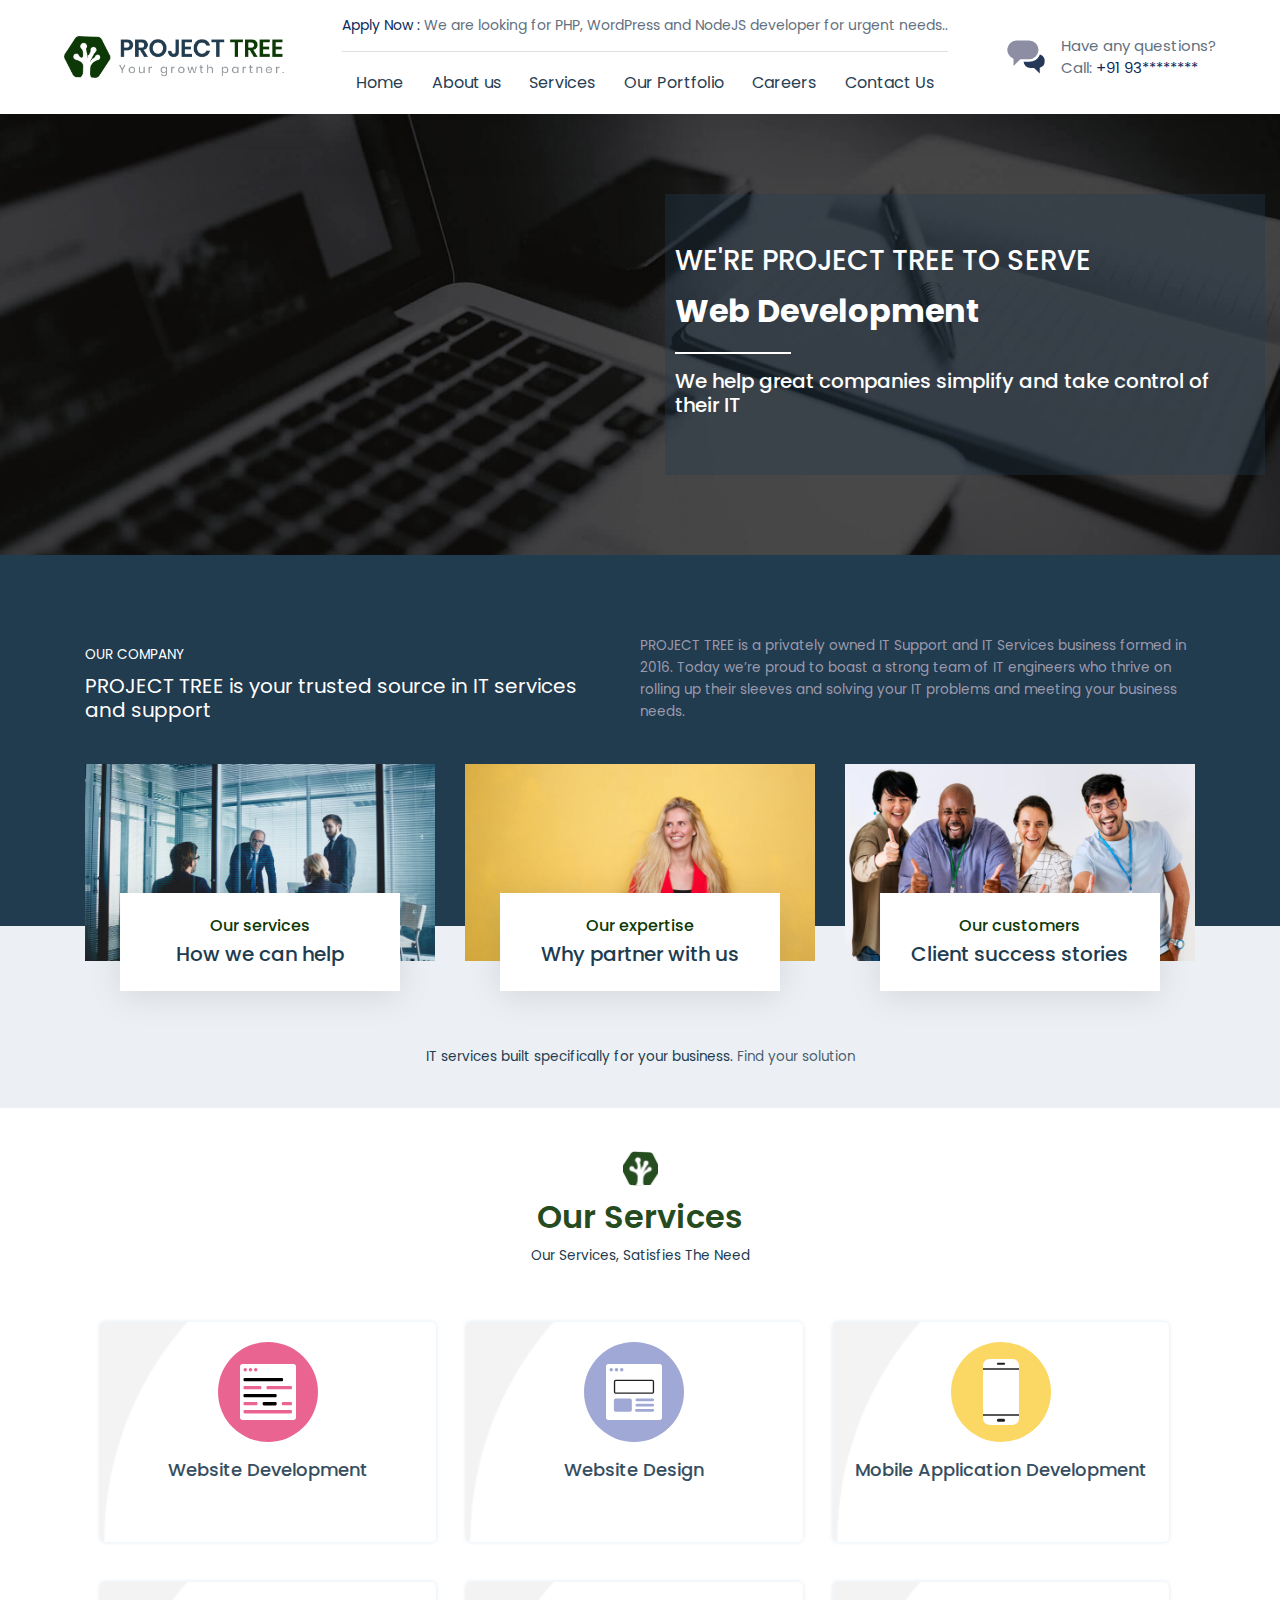
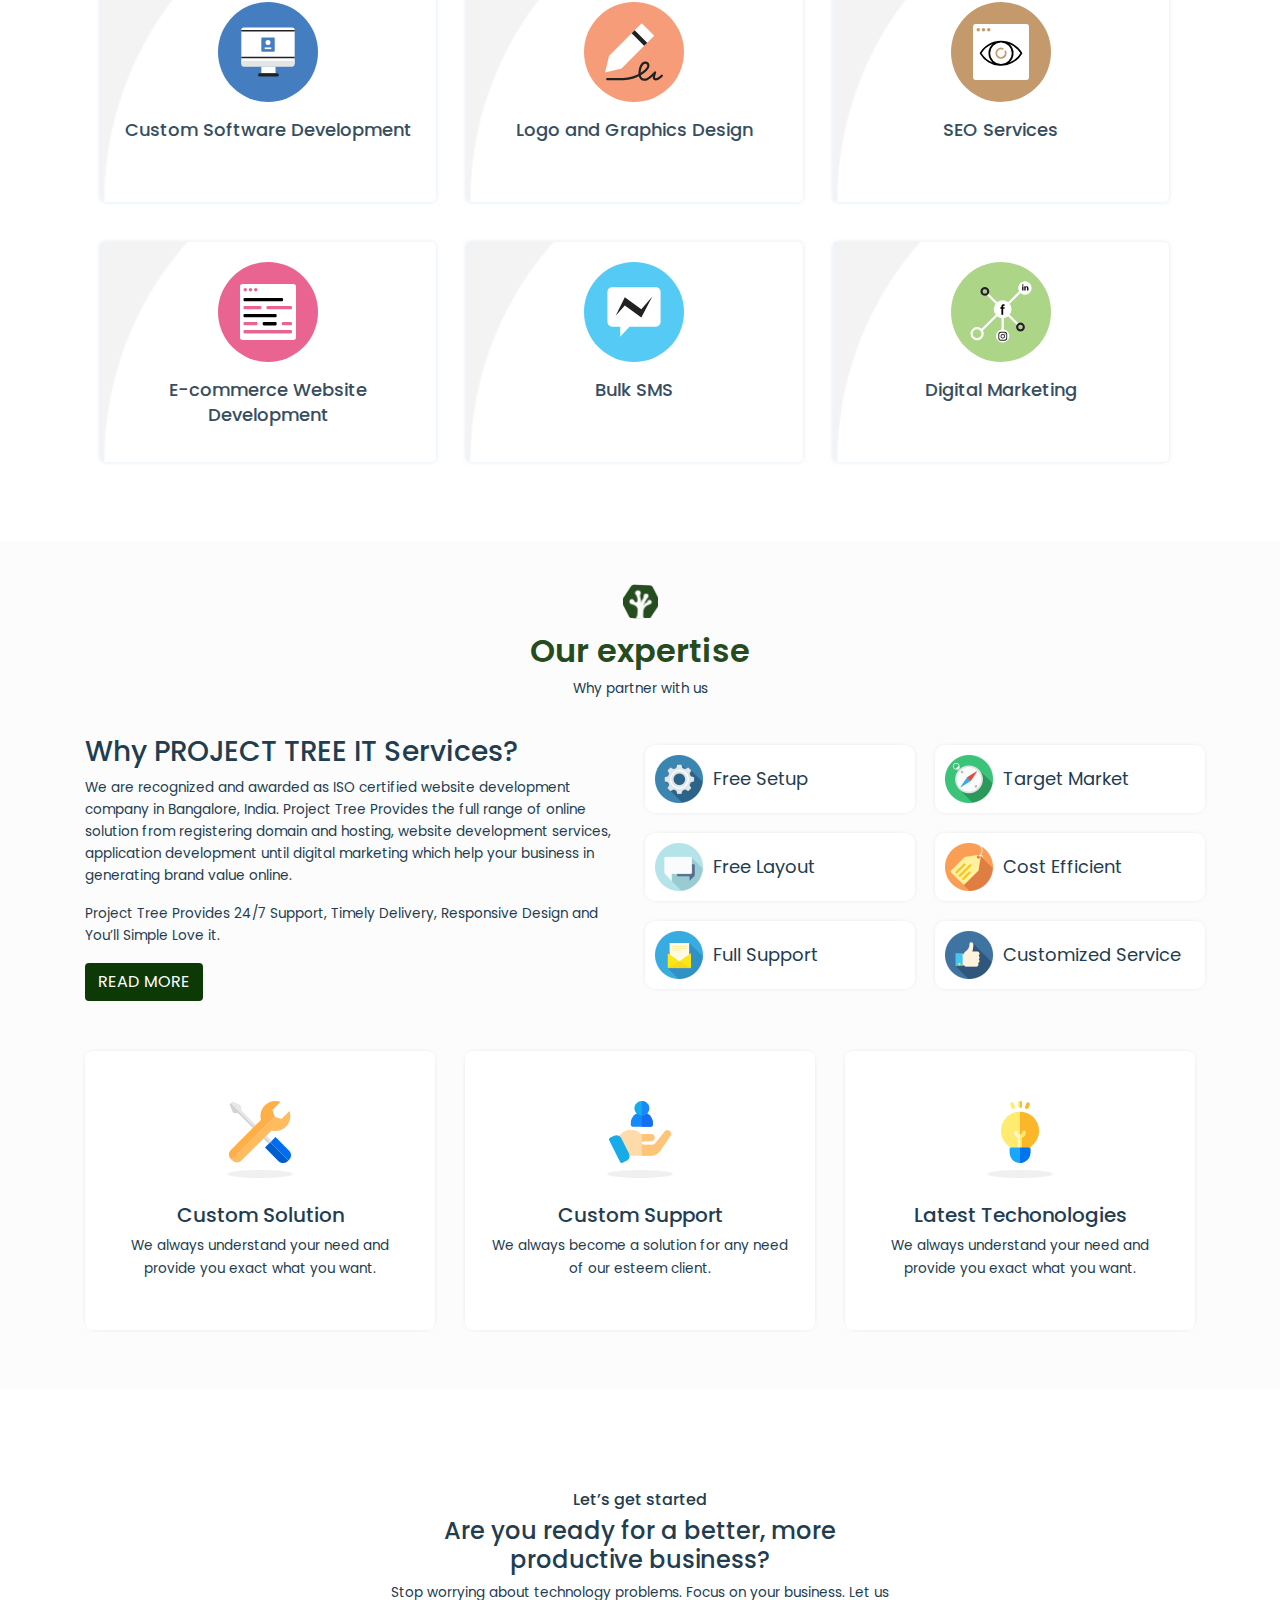
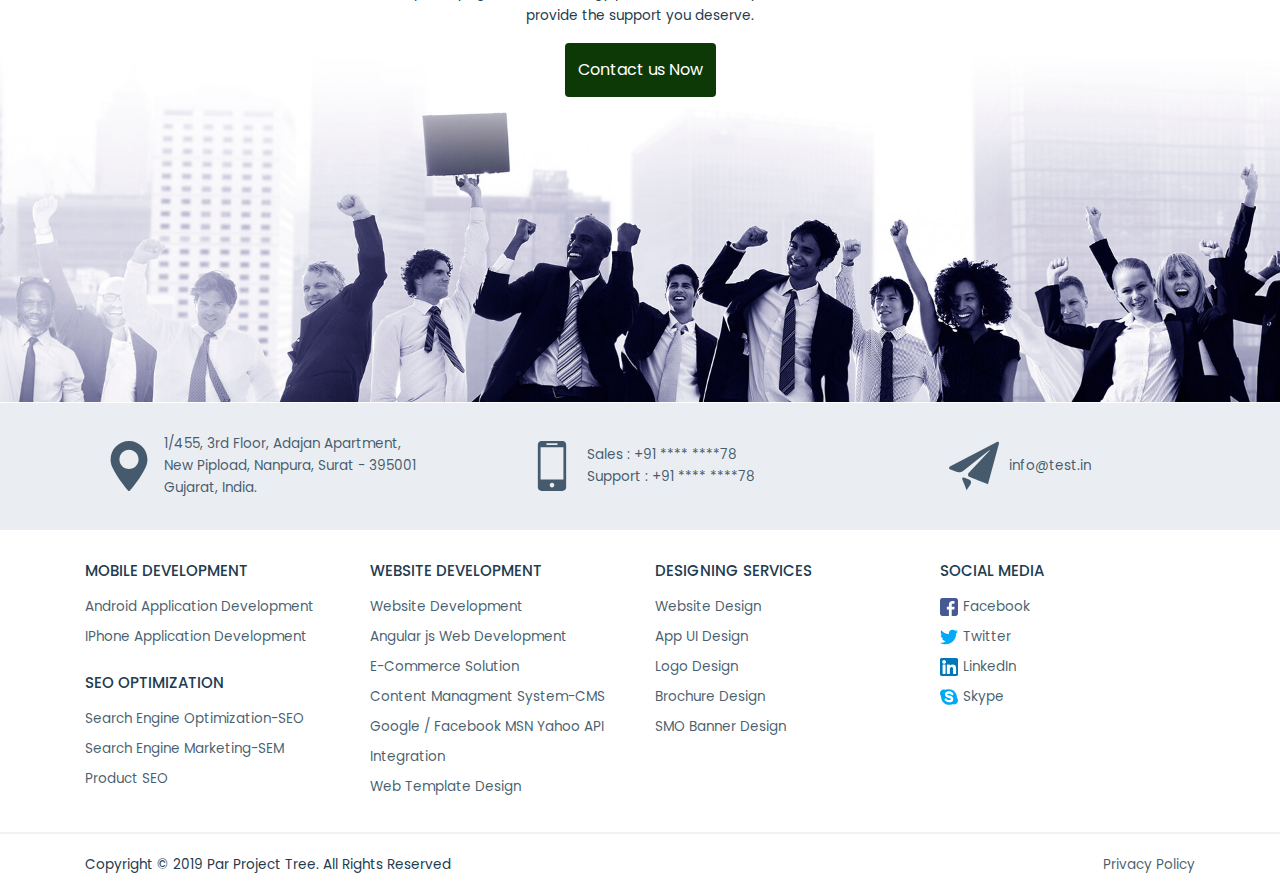
==== index.html @ e77d647d "first commit." ====
<!doctype html>
<html lang="en">

<head>
    <!-- Required meta tags -->
    <meta charset="utf-8">
    <meta name="viewport" content="width=device-width, initial-scale=1, shrink-to-fit=no">
    <title>Home page</title>
    <!-- Fonts -->
    <link href="https://fonts.googleapis.com/css?family=Poppins:100,100i,200,200i,300,300i,400,400i,500,500i,600,600i,700,700i,800,800i,900,900i&display=swap" rel="stylesheet">
    <!-- Bootstrap CSS -->
    <link rel="stylesheet" href="https://stackpath.bootstrapcdn.com/bootstrap/4.4.1/css/bootstrap.min.css" integrity="sha384-Vkoo8x4CGsO3+Hhxv8T/Q5PaXtkKtu6ug5TOeNV6gBiFeWPGFN9MuhOf23Q9Ifjh" crossorigin="anonymous">
    <!-- Custom style CSS -->
    <link rel="stylesheet" type="text/css" href="css/style.css">
    <link rel="stylesheet" type="text/css" href="css/responsive.css">
</head>

<body class="layout-wide">
    <div class="site wrap header-main" >
        <div class="site-header site-header-classic header-brand-left header-full header-shadow">
            <div class="site-header-inner wrap">
                <div class="header-content">
                    <div class="header-brand">
                        <a href="index.html">
                            <img src="images/logo.png" class="logo logoDefault">
                        </a>
                    </div>
                    <nav class="navigator " id="navigator">
                        <div class="nav-info">
                            <div class="widget"> <a href="#">Apply Now :</a> We are looking for PHP, WordPress and NodeJS developer for urgent needs..</div>
                        </div>
                        <ul id="menu-main-menu" class="menu menu-primary">
                            <li class="menu-item"><a href="index.html" aria-current="page">Home</a>
                            </li>
                            <li class="menu-item"><a href="aboutus.html">About us</a>
                            </li>
                            <li class="menu-item"><a href="services.html">Services</a>
                            </li>
                            <li class="menu-item"><a href="#">Our Portfolio</a>
                            </li>
                            <li class="menu-item"><a href="career.html">Careers</a>
                            </li>
                            <li class="menu-item"><a href="contact.html">Contact Us</a>
                            </li>
                        </ul>
                    </nav>
                    <div class="extras">
                        <div class="header-info-text">
                            <div class="icons-info widget">
                                <div class="icons">
                                    <img src="images/icons/conversations.svg" alt="icon">
                                </div>
                                <div class="info">Have any questions?
                                    <br>Call:<a class="dot" href="tel:+91 9727148697"> +91 93********</a>
                                </div>
                            </div>
                        </div>
                    </div>
                    <button class="navbar-toggler collapsed" type="button" id="navbar-toggler">
                        <span class="icon-bar top-bar"></span>
                        <span class="icon-bar middle-bar"></span>
                        <span class="icon-bar bottom-bar"></span>				
                    </button>
                </div>
            </div>
        </div>
    </div>
    <section class="main-container slider-section">
        <div class="slider-section-content">
            <div class="slider-content-inner">
                <h3 class=" text-shadow">WE'RE PROJECT TREE TO SERVE</h3>
                <h2 class="cd-headline slide">
                <span class="cd-words-wrapper">
                <b class="is-visible">Web Development</b>
                <b>Mobile Development</b>
                <b>Digital Marketing</b>
                </span>
             </h2>
                <div class="separator-line"></div>
                <h5>
                We help great companies simplify and take control of their IT
             </h5>
            </div>
        </div>
    </section>
    <section class="main-container about-company">
        <div class="about-top-section">
            <div class="container">
                <div class="about-company-inner">
                    <div class="des-content">
                        <div class="des-title">
                            <label>OUR COMPANY</label>
                            <h3>PROJECT TREE is your trusted source in IT services and support</h3>
                        </div>
                        <p>PROJECT TREE is a privately owned IT Support and IT Services business formed in 2016. Today we’re proud to boast a strong team of IT engineers who thrive on rolling up their sleeves and solving your IT problems and meeting your business needs.</p>
                    </div>
                    <div class="about-columns">
                        <div class="about-col">
                            <div class="imagebox">
                                <div class="box-image">
                                    <a class="box-header" href="services.html">
                                        <h6 class="box-subtitle">
                                            <span>Our services</span>
                                        </h6>
                                        <h2 class="box-title"> How we can help</h2>
                                        <div class="box-button"> <span class="button no-bg">Discover now <svg xmlns="http://www.w3.org/2000/svg" width="24" height="24" viewBox="0 0 24 24"><path fill="none" d="M0 0h24v24H0V0z"/><path d="M16.01 11H4v2h12.01v3L20 12l-3.99-4v3z"/></svg></span>
                                        </div>
                                    </a>
                                    <a class="box-img" href="#" target="_self">
                                        <img class="" src="images/working-day-in-office.jpg">
                                    </a>
                                </div>
                            </div>
                        </div>
                        <div class="about-col">
                            <div class="imagebox">
                                <div class="box-image">
                                    <a class="box-header" href="aboutus.html">
                                        <h6 class="box-subtitle">
                                            <span>Our expertise</span>
                                        </h6>
                                        <h2 class="box-title">Why partner with us</h2>
                                        <div class="box-button"> <span class="button no-bg">Learn More <svg xmlns="http://www.w3.org/2000/svg" width="24" height="24" viewBox="0 0 24 24"><path fill="none" d="M0 0h24v24H0V0z"/><path d="M16.01 11H4v2h12.01v3L20 12l-3.99-4v3z"/></svg></span>
                                        </div>
                                    </a>
                                    <a class="box-img" href="#" target="_self">
                                        <img class="" src="images/portrait-of-a-cute-young-woman-smiling.jpg">
                                    </a>
                                </div>
                            </div>
                        </div>
                        <div class="about-col">
                            <div class="imagebox">
                                <div class="box-image">
                                    <a class="box-header" href="aboutus.html">
                                        <h6 class="box-subtitle">
                                            <span>Our customers</span>
                                        </h6>
                                        <h2 class="box-title"> Client success stories</h2>
                                        <div class="box-button"> <span class="button no-bg">Read more <svg xmlns="http://www.w3.org/2000/svg" width="24" height="24" viewBox="0 0 24 24"><path fill="none" d="M0 0h24v24H0V0z"/><path d="M16.01 11H4v2h12.01v3L20 12l-3.99-4v3z"/></svg></span>
                                        </div>
                                    </a>
                                    <a class="box-img" href="#" target="_self">
                                        <img class="" src="images/group-work.jpg">
                                    </a>
                                </div>
                            </div>
                        </div>
                    </div>
                </div>
            </div>
        </div>
        <div class="aboout-bottom-section">
            <p>IT services built specifically for your business. <a class="dot" href="#"><span>Find your solution</span></a></p>
        </div>
    </section>


    <section class="main-container services-section">
        <div class="container">
            <div class="services-inner">
                <div class="site-title">
                    <h4>Our Services</h4>
                    <p>Our Services, Satisfies The Need</p>
                 </div>
                 <div class="services-box-main">
                    <div class="services-box-row">
                       
                        <div class="service-box">
                            <div class="service-box-inner">
                                <div class="service-icon">
                                    <a href="#"> <img src="images/icons/website-development.svg" alt=""></a>
                                </div>
                                 <a href="#"> <h4>Website Development</h4></a>
                            </div>
                        </div> 
                        <div class="service-box">
                            <div class="service-box-inner">
                                <div class="service-icon">
                                    <a href="#"> <img src="images/icons/Web-Design.svg" alt=""></a>
                                </div>
                                <a href="#"> <h4>Website Design</h4></a>
                            </div>
                        </div> 
                        <div class="service-box">
                            <div class="service-box-inner">
                                <div class="service-icon">
                                    <a href="#"> <img src="images/icons/Mobile-App.svg" alt=""></a>
                                </div>
                                 <a href="#"> <h4>Mobile Application Development</h4></a>
                            </div>
                        </div> 
                        <div class="service-box">
                            <div class="service-box-inner">
                                <div class="service-icon">
                                    <a href="#"> <img src="images/icons/CMS-Website.svg" alt=""></a>
                                </div>
                                <a href="#"> <h4>  Custom Software Development</h4></a>
                            </div>
                        </div> 
                        <div class="service-box">
                            <div class="service-box-inner">
                                <div class="service-icon">
                                    <a href="#"> <img src="images/icons/Logo-&-Graphic.svg" alt=""></a>
                                </div>
                                <a href="#"> <h4>  Logo and Graphics Design</h4></a>
                            </div>
                        </div> 
                        <div class="service-box">
                            <div class="service-box-inner">
                                <div class="service-icon">
                                    <a href="#"> <img src="images/icons/SEO-Services.svg" alt=""></a>
                                </div>
                                <a href="#"> <h4>SEO Services</h4></a>
                            </div>
                        </div> 
                        <div class="service-box">
                            <div class="service-box-inner">
                                <div class="service-icon">
                                    <a href="#"> <img src="images/icons/website-development.svg" alt=""></a>
                                </div>
                                <a href="#"> <h4> E-commerce Website Development</h4></a>
                            </div>
                        </div> 
                        <div class="service-box">
                            <div class="service-box-inner">
                                <div class="service-icon">
                                    <a href="#"> <img src="images/icons/Bulk-SMS.svg" alt=""></a>
                                </div>
                                <a href="#"> <h4> Bulk SMS</h4></a>
                            </div>
                        </div> 
                        <div class="service-box">
                            <div class="service-box-inner">
                                <div class="service-icon">
                                    <a href="#"> <img src="images/icons/digital-marketing.svg" alt=""></a>
                                </div>
                                <a href="#"> <h4>Digital Marketing</h4></a>
                            </div>
                        </div> 
                    </div>
                 </div>
            </div>
        </div>
    </section>

    <section class="main-container whychoose-section">

        <div class="site-title">
            <h4>Our expertise</h4>
            <p>Why partner with us</p>
         </div>

        <div class="container">
            <div class="whychoose-inner">
                
                
                 <div class="whychoose-box-main">
                    <div class="row">
                        <div class="col-sm-6">
                            <div class="whychoose-content">
                                <h3>Why PROJECT TREE  IT Services? </h3>
                                <p>We are recognized and awarded as ISO certified website development company in Bangalore, India. Project Tree Provides the full range of online solution from registering domain and hosting, website development services, application development until digital marketing which help your business in generating brand value online.</p>
                                <p> <span class="light">Project Tree Provides 24/7 Support, Timely Delivery, Responsive Design and You’ll Simple Love it.</span> </p> 
                                <a href="aboutus.html" class="btn btn-site">READ MORE</a href="aboutus.html">
                            </div>
                        </div>
                        <div class="col-sm-6">
                            <div class="choose-box-row">
                                <div class="choose-col">
                                    <div class="choose-box">
                                        <div class="choose-icon">
                                            <img width="48" height="48" src="images/icons/freesetup.png" class="attachment-full size-full" >
                                        </div>
                                        <p class="text">Free Setup</p>
                                    </div>
                                </div>
                                <div class="choose-col">
                                    <div class="choose-box">
                                        <div class="choose-icon">
                                            <img width="48" height="48" src="images/icons/targetmarket.png" class="attachment-full size-full" >
                                        </div>
                                        <p class="text">Target Market</p>
                                    </div>
                                </div>
                                <div class="choose-col">
                                    <div class="choose-box">
                                        <div class="choose-icon">
                                            <img width="48" height="48" src="images/icons/freelayout.png" class="attachment-full size-full" >
                                        </div>
                                        <p class="text">Free Layout</p>
                                    </div>
                                </div>
                                <div class="choose-col">
                                    <div class="choose-box">
                                        <div class="choose-icon">
                                            <img width="48" height="48" src="images/icons/costefficient.png" class="attachment-full size-full" >
                                        </div>
                                        <p class="text">Cost Efficient</p>
                                    </div>
                                </div>
                                <div class="choose-col">
                                    <div class="choose-box">
                                        <div class="choose-icon">
                                            <img width="48" height="48" src="images/icons/fullsupport.png" class="attachment-full size-full" >
                                        </div>
                                        <p class="text">Full Support</p>
                                    </div>
                                </div>
                                <div class="choose-col">
                                    <div class="choose-box">
                                        <div class="choose-icon">
                                            <img width="48" height="48" src="images/icons/customizedservice.png" class="attachment-full size-full" >
                                        </div>
                                        <p class="text">Customized Service</p>
                                    </div>
                                </div>
                            </div>
                        </div>
                    </div>
                 </div>

                 <div class="row">
                    <div class="col-sm-4">
                        <div class="features-box">
                            <div class="icon">
                                <img src="images/icons/customsolution.svg" alt="">
                            </div>
                            <h3>Custom Solution</h3>
                            <p>We always understand your need and provide you exact what  you want.</p>
                        </div>
                    </div>
                    <div class="col-sm-4">
                        <div class="features-box">
                            <div class="icon">
                                <img src="images/icons/customersupport.svg" alt="">
                            </div>
                            <h3>Custom Support</h3>
                            <p>We always become  a solution  for any need of our esteem client.</p>
                        </div> 
                    </div>
                    <div class="col-sm-4">
                        <div class="features-box">
                            <div class="icon">
                                <img src="images/icons/latesttechonology.svg" alt="">
                            </div>
                            <h3>Latest Techonologies</h3>
                            <p>We always understand your need and provide you exact what  you want.</p>
                        </div>
                    </div>
    
                </div>

            </div>
        </div>
    </section>
   

    

    <section class="container-main getstarted-section">
        <div class="container">
            <div class="getstarted-inner">
                <div class="get-started-content">
                    <h6>Let’s get started</h6>
                    <h4>Are you ready for a better, more productive business?</h4>
                    <p>Stop worrying about technology problems. Focus on your business.
                        Let us provide the support you deserve.</p>
                        <a href="contact.html" class="btn btn-site ">Contact us Now</a>
                </div>
            </div>
        </div>
    </section>

    
    <footer>
			<div class="footer-top">
				<div class="container">

					<div class="row d-flex align-items-center ">
						<div class="col-md-4 col-sm-12 col-12 d-flex align-items-center justify-content-center mob-b-m20">
							<span class="contact-ico">
								<svg class="icon large-ico">
									<svg id="location" viewBox="0 0 97.713 97.713">
                                        <g>
                                          <path d="M48.855,0C29.021,0,12.883,16.138,12.883,35.974c0,5.174,1.059,10.114,3.146,14.684   c8.994,19.681,26.238,40.46,31.31,46.359c0.38,0.441,0.934,0.695,1.517,0.695s1.137-0.254,1.517-0.695   c5.07-5.898,22.314-26.676,31.311-46.359c2.088-4.57,3.146-9.51,3.146-14.684C84.828,16.138,68.69,0,48.855,0z M48.855,54.659   c-10.303,0-18.686-8.383-18.686-18.686c0-10.304,8.383-18.687,18.686-18.687s18.686,8.383,18.686,18.687   C67.542,46.276,59.159,54.659,48.855,54.659z"></path>
                                        </g>
                                        <g>
                                        </g>
                                        <g>
                                        </g>
                                        <g>
                                        </g>
                                        <g>
                                        </g>
                                        <g>
                                        </g>
                                        <g>
                                        </g>
                                        <g>
                                        </g>
                                        <g>
                                        </g>
                                        <g>
                                        </g>
                                        <g>
                                        </g>
                                        <g>
                                        </g>
                                        <g>
                                        </g>
                                        <g>
                                        </g>
                                        <g>
                                        </g>
                                        <g>
                                        </g>
                                      </svg>
								</svg>
							</span>
							<span>
								<a href="#" target="_blank"> 1/455, 3rd Floor, Adajan Apartment,<br> New Pipload, Nanpura, Surat - 395001<br>Gujarat, India.</a>
							</span>
						</div>
						<div class="col-md-4 col-sm-6  col-12 d-flex align-items-center  justify-content-center mob-xs-b20">
							<span class="contact-ico">
								<svg class="icon large-ico">
									<svg id="mobile" viewBox="0 0 27.442 27.442">
                                        <g>
                                          <path d="M19.494,0H7.948C6.843,0,5.951,0.896,5.951,1.999v23.446c0,1.102,0.892,1.997,1.997,1.997h11.546   c1.103,0,1.997-0.895,1.997-1.997V1.999C21.491,0.896,20.597,0,19.494,0z M10.872,1.214h5.7c0.144,0,0.261,0.215,0.261,0.481   s-0.117,0.482-0.261,0.482h-5.7c-0.145,0-0.26-0.216-0.26-0.482C10.612,1.429,10.727,1.214,10.872,1.214z M13.722,25.469   c-0.703,0-1.275-0.572-1.275-1.276s0.572-1.274,1.275-1.274c0.701,0,1.273,0.57,1.273,1.274S14.423,25.469,13.722,25.469z    M19.995,21.1H7.448V3.373h12.547V21.1z"></path>
                                          <g>
                                          </g>
                                          <g>
                                          </g>
                                          <g>
                                          </g>
                                          <g>
                                          </g>
                                          <g>
                                          </g>
                                          <g>
                                          </g>
                                          <g>
                                          </g>
                                          <g>
                                          </g>
                                          <g>
                                          </g>
                                          <g>
                                          </g>
                                          <g>
                                          </g>
                                          <g>
                                          </g>
                                          <g>
                                          </g>
                                          <g>
                                          </g>
                                          <g>
                                          </g>
                                        </g>
                                        <g>
                                        </g>
                                        <g>
                                        </g>
                                        <g>
                                        </g>
                                        <g>
                                        </g>
                                        <g>
                                        </g>
                                        <g>
                                        </g>
                                        <g>
                                        </g>
                                        <g>
                                        </g>
                                        <g>
                                        </g>
                                        <g>
                                        </g>
                                        <g>
                                        </g>
                                        <g>
                                        </g>
                                        <g>
                                        </g>
                                        <g>
                                        </g>
                                        <g>
                                        </g>
                                      </svg>
								</svg>
							</span>
							<span>
								<a href="tel:+00" title="+91 **** ****78">Sales : +91 **** ****78</a><br>
								<a href="tel:+00" title="+91 **** ****78">Support : +91 **** ****78</a>
							</span>
						</div>
						<div class="col-md-4 col-sm-6 col-12 d-flex align-items-center  justify-content-center">
							<span class="contact-ico">
								<svg class="icon large-ico">
									<svg id="plane" viewBox="0 0 25.73 25.73">
                                        <g>
                                          <g>
                                            <path d="M24.408,0.597L0.706,13.026c-0.975,0.511-0.935,1.26,0.088,1.665l3.026,1.196c1.021,0.404,2.569,0.185,3.437-0.494    L20.399,5.03c0.864-0.681,0.957-0.58,0.206,0.224l-10.39,11.123c-0.753,0.801-0.529,1.783,0.495,2.182l0.354,0.139    c1.024,0.396,2.698,1.062,3.717,1.478l3.356,1.366c1.02,0.415,1.854,0.759,1.854,0.765c0,0.006,0.006,0.025,0.011,0.026    c0.005,0.002,0.246-0.864,0.534-1.926L25.654,1.6C25.942,0.537,25.383,0.087,24.408,0.597z"></path>
                                            <path d="M10.324,19.82l-2.322-0.95c-1.018-0.417-1.506,0.072-1.084,1.089c0.001,0,2.156,5.194,2.096,5.377    c-0.062,0.182,2.068-3.082,2.068-3.082C11.684,21.332,11.342,20.237,10.324,19.82z"></path>
                                          </g>
                                        </g>
                                        <g>
                                        </g>
                                        <g>
                                        </g>
                                        <g>
                                        </g>
                                        <g>
                                        </g>
                                        <g>
                                        </g>
                                        <g>
                                        </g>
                                        <g>
                                        </g>
                                        <g>
                                        </g>
                                        <g>
                                        </g>
                                        <g>
                                        </g>
                                        <g>
                                        </g>
                                        <g>
                                        </g>
                                        <g>
                                        </g>
                                        <g>
                                        </g>
                                        <g>
                                        </g>
                                      </svg>
								</svg>
							</span>
							<span>
								<a href="#" title="info@test.in" s="">info@test.in</a>
							</span>
						</div>
					</div>
				</div>
			</div>
			<div class="footer-bottom">
				<div class="container">

					<div class="row">
						<div class="col-md-3 col-sm-6  col-sms-12 footer-col">
							<div class="footer-title">
								<span>
									MOBILE DEVELOPMENT
								</span>
							</div>
							<div class="footer-content">
								<ul class="footer-links">
									<li><a href="#">Android Application Development</a></li>
									<li><a href="#">IPhone Application Development</a></li>
								</ul>
							</div>
							<div class="footer-title">
								<span>
									SEO OPTIMIZATION
								</span>
							</div>
							<div class="footer-content">
								<ul class="footer-links">
									<li><a href="#">Search Engine Optimization-SEO</a></li>
									<li><a href="#">Search Engine Marketing-SEM</a></li>
									<li><a href="#">Product SEO</a></li>
								</ul>
							</div>
						</div>
						<div class="col-md-3 col-sm-6  col-sms-12 footer-col">
							<div class="footer-title">
								<span>
									WEBSITE DEVELOPMENT
								</span>
							</div>
							<div class="footer-content">
								<ul class="footer-links">
									<li><a href="#">Website Development</a></li>
									<li><a href="#">Angular js Web Development</a></li>
									<li><a href="#">E-Commerce Solution</a></li>
									<li><a href="#">Content Managment System-CMS</a></li>
									<li><a href="#">Google / Facebook MSN Yahoo API Integration</a></li>
									<li><a href="#">Web Template Design</a></li>
								</ul>
							</div>
						</div>
						<div class="col-md-3 col-sm-6  col-sms-12 footer-col">
							<div class="footer-title">
								<span>
									DESIGNING SERVICES
								</span>
							</div>
							<div class="footer-content">
								<ul class="footer-links">
									<li><a href="#">Website Design</a></li>
									<li><a href="#">App UI Design</a></li>
									<li><a href="#">Logo Design</a></li>
									<li><a href="#">Brochure Design</a></li>
									<li><a href="#">SMO Banner Design</a></li>
								</ul>
							</div>
						</div>
						<div class="col-md-3 col-sm-6  col-sms-12 footer-col">
							<div class="footer-title">
								<span>
									SOCIAL MEDIA
								</span>
							</div>
							<div class="footer-content">
								<ul class="footer-links">
									<li>
										<a href="#" target="_blank">
											<svg class="icon large-ico">
												<svg id="facebook" viewBox="0 0 408.788 408.788">
                                                    <path style="fill:#475993;" d="M353.701,0H55.087C24.665,0,0.002,24.662,0.002,55.085v298.616c0,30.423,24.662,55.085,55.085,55.085  h147.275l0.251-146.078h-37.951c-4.932,0-8.935-3.988-8.954-8.92l-0.182-47.087c-0.019-4.959,3.996-8.989,8.955-8.989h37.882  v-45.498c0-52.8,32.247-81.55,79.348-81.55h38.65c4.945,0,8.955,4.009,8.955,8.955v39.704c0,4.944-4.007,8.952-8.95,8.955  l-23.719,0.011c-25.615,0-30.575,12.172-30.575,30.035v39.389h56.285c5.363,0,9.524,4.683,8.892,10.009l-5.581,47.087  c-0.534,4.506-4.355,7.901-8.892,7.901h-50.453l-0.251,146.078h87.631c30.422,0,55.084-24.662,55.084-55.084V55.085  C408.786,24.662,384.124,0,353.701,0z"></path>
                                                    <g>
                                                    </g>
                                                    <g>
                                                    </g>
                                                    <g>
                                                    </g>
                                                    <g>
                                                    </g>
                                                    <g>
                                                    </g>
                                                    <g>
                                                    </g>
                                                    <g>
                                                    </g>
                                                    <g>
                                                    </g>
                                                    <g>
                                                    </g>
                                                    <g>
                                                    </g>
                                                    <g>
                                                    </g>
                                                    <g>
                                                    </g>
                                                    <g>
                                                    </g>
                                                    <g>
                                                    </g>
                                                    <g>
                                                    </g>
                                                  </svg>
											</svg>Facebook
										</a>
									</li>
									<li>
										<a href="#" target="_blank">
											<svg class="icon large-ico">
												<svg id="twitter" viewBox="0 0 512 512">
                                                    <path style="fill:#03A9F4;" d="M512,97.248c-19.04,8.352-39.328,13.888-60.48,16.576c21.76-12.992,38.368-33.408,46.176-58.016  c-20.288,12.096-42.688,20.64-66.56,25.408C411.872,60.704,384.416,48,354.464,48c-58.112,0-104.896,47.168-104.896,104.992  c0,8.32,0.704,16.32,2.432,23.936c-87.264-4.256-164.48-46.08-216.352-109.792c-9.056,15.712-14.368,33.696-14.368,53.056  c0,36.352,18.72,68.576,46.624,87.232c-16.864-0.32-33.408-5.216-47.424-12.928c0,0.32,0,0.736,0,1.152  c0,51.008,36.384,93.376,84.096,103.136c-8.544,2.336-17.856,3.456-27.52,3.456c-6.72,0-13.504-0.384-19.872-1.792  c13.6,41.568,52.192,72.128,98.08,73.12c-35.712,27.936-81.056,44.768-130.144,44.768c-8.608,0-16.864-0.384-25.12-1.44  C46.496,446.88,101.6,464,161.024,464c193.152,0,298.752-160,298.752-298.688c0-4.64-0.16-9.12-0.384-13.568  C480.224,136.96,497.728,118.496,512,97.248z"></path>
                                                    <g>
                                                    </g>
                                                    <g>
                                                    </g>
                                                    <g>
                                                    </g>
                                                    <g>
                                                    </g>
                                                    <g>
                                                    </g>
                                                    <g>
                                                    </g>
                                                    <g>
                                                    </g>
                                                    <g>
                                                    </g>
                                                    <g>
                                                    </g>
                                                    <g>
                                                    </g>
                                                    <g>
                                                    </g>
                                                    <g>
                                                    </g>
                                                    <g>
                                                    </g>
                                                    <g>
                                                    </g>
                                                    <g>
                                                    </g>
                                                  </svg>
											</svg>Twitter
										</a>
									</li>
									<li>
										<a href="#" target="_blank">
											<svg class="icon large-ico">
												<svg id="linkedin" viewBox="0 0 382 382">
                                                    <path style="fill:#0077B7;" d="M347.445,0H34.555C15.471,0,0,15.471,0,34.555v312.889C0,366.529,15.471,382,34.555,382h312.889  C366.529,382,382,366.529,382,347.444V34.555C382,15.471,366.529,0,347.445,0z M118.207,329.844c0,5.554-4.502,10.056-10.056,10.056  H65.345c-5.554,0-10.056-4.502-10.056-10.056V150.403c0-5.554,4.502-10.056,10.056-10.056h42.806  c5.554,0,10.056,4.502,10.056,10.056V329.844z M86.748,123.432c-22.459,0-40.666-18.207-40.666-40.666S64.289,42.1,86.748,42.1  s40.666,18.207,40.666,40.666S109.208,123.432,86.748,123.432z M341.91,330.654c0,5.106-4.14,9.246-9.246,9.246H286.73  c-5.106,0-9.246-4.14-9.246-9.246v-84.168c0-12.556,3.683-55.021-32.813-55.021c-28.309,0-34.051,29.066-35.204,42.11v97.079  c0,5.106-4.139,9.246-9.246,9.246h-44.426c-5.106,0-9.246-4.14-9.246-9.246V149.593c0-5.106,4.14-9.246,9.246-9.246h44.426  c5.106,0,9.246,4.14,9.246,9.246v15.655c10.497-15.753,26.097-27.912,59.312-27.912c73.552,0,73.131,68.716,73.131,106.472  L341.91,330.654L341.91,330.654z"></path>
                                                    <g>
                                                    </g>
                                                    <g>
                                                    </g>
                                                    <g>
                                                    </g>
                                                    <g>
                                                    </g>
                                                    <g>
                                                    </g>
                                                    <g>
                                                    </g>
                                                    <g>
                                                    </g>
                                                    <g>
                                                    </g>
                                                    <g>
                                                    </g>
                                                    <g>
                                                    </g>
                                                    <g>
                                                    </g>
                                                    <g>
                                                    </g>
                                                    <g>
                                                    </g>
                                                    <g>
                                                    </g>
                                                    <g>
                                                    </g>
                                                  </svg>
											</svg>LinkedIn
										</a>
									</li>
									<li>
										<a href="#" target="_blank">
											<svg class="icon large-ico">
												<svg id="skype" viewBox="0 0 400.932 400.932">
                                                    <path style="fill:#00AAF2;" d="M384.762,231.039c-6.361-8.792-9.309-19.53-9.297-30.382c0.001-0.063,0.001-0.126,0.001-0.19  c0-96.649-78.35-174.999-174.999-174.999c-21.143,0-41.402,3.763-60.162,10.64c-10.149,3.72-21.267,4.435-31.672,1.504  c-9.191-2.589-19.009-3.681-29.18-2.981c-42.725,2.94-77.121,37.955-79.335,80.724c-1.057,20.414,5.065,39.351,16.053,54.539  c6.361,8.792,9.309,19.53,9.296,30.382c0,0.063,0,0.126,0,0.19c0,96.649,78.349,174.999,174.999,174.999  c21.144,0,41.403-3.763,60.162-10.64c10.149-3.72,21.267-4.435,31.672-1.504c9.191,2.589,19.008,3.681,29.18,2.981  c42.725-2.94,77.12-37.954,79.335-80.722C401.872,265.166,395.75,246.228,384.762,231.039z M206.873,169.093  c35.286,8.391,88.608,21.071,88.608,79.806c0,28.934-14.249,51.006-40.124,62.149c-18.464,7.952-39.361,9.025-57.368,9.025  c-55.336,0-90.286-43.028-91.747-44.86c-9.062-11.366-7.197-27.928,4.17-36.99c11.364-9.066,27.926-7.196,36.99,4.167  c0.081,0.097,20.982,24.101,50.587,25.04c35.65,1.131,43.795-9.476,44.848-18.53c1.287-11.058-8.55-19.176-48.146-28.592  c-33.562-7.982-84.287-20.044-84.287-74.137c0-16.845,6.851-71.807,95.013-71.807c55.668,0,88.527,43.829,89.899,45.695  c8.61,11.713,6.096,28.189-5.617,36.798c-11.662,8.572-28.034,6.119-36.677-5.452c-0.62-0.797-19.429-21.723-47.605-24.398  c-21.32-2.025-42.37,5.663-42.37,17.02C163.047,156.06,169.092,160.108,206.873,169.093z"></path>
                                                    <g>
                                                    </g>
                                                    <g>
                                                    </g>
                                                    <g>
                                                    </g>
                                                    <g>
                                                    </g>
                                                    <g>
                                                    </g>
                                                    <g>
                                                    </g>
                                                    <g>
                                                    </g>
                                                    <g>
                                                    </g>
                                                    <g>
                                                    </g>
                                                    <g>
                                                    </g>
                                                    <g>
                                                    </g>
                                                    <g>
                                                    </g>
                                                    <g>
                                                    </g>
                                                    <g>
                                                    </g>
                                                    <g>
                                                    </g>
                                                  </svg>
											</svg>Skype
										</a>
									</li>
								</ul>
							</div>
						</div>
					</div>
				</div>
			</div>

			<div class="copyright">
				<div class="container">
					<div class="row">
						<div class="col-md-6 col-sm-12 col-12 m-b-md mob-center">Copyright © 2019 Par Project Tree. All Rights Reserved</div>
						<div class="col-md-6 col-sm-12 col-12 m-b-md text-right mob-center">
							<span><a href="#">Privacy Policy</a></span>
						</div>
					</div>
				</div>
			</div>
		</footer>

    <!-- Optional JavaScript -->
    <!-- jQuery first, then Popper.js, then Bootstrap JS -->
    <script src="https://code.jquery.com/jquery-3.4.1.slim.min.js" integrity="sha384-J6qa4849blE2+poT4WnyKhv5vZF5SrPo0iEjwBvKU7imGFAV0wwj1yYfoRSJoZ+n" crossorigin="anonymous"></script>
    <script src="https://cdn.jsdelivr.net/npm/popper.js@1.16.0/dist/umd/popper.min.js" integrity="sha384-Q6E9RHvbIyZFJoft+2mJbHaEWldlvI9IOYy5n3zV9zzTtmI3UksdQRVvoxMfooAo" crossorigin="anonymous"></script>
    <script src="https://stackpath.bootstrapcdn.com/bootstrap/4.4.1/js/bootstrap.min.js" integrity="sha384-wfSDF2E50Y2D1uUdj0O3uMBJnjuUD4Ih7YwaYd1iqfktj0Uod8GCExl3Og8ifwB6" crossorigin="anonymous"></script>
    <script type="text/javascript" src="js/theme.js"></script>
</body>

</html>
---- css/style.css ----
body{
    font-family: 'Poppins', sans-serif;
    font-style: normal;
    color: #223c50;
    font-size: 0.85rem;
    line-height: 1.625em;
}

a {
  color: rgba(33, 59, 79, 0.819);
}
a:hover{
  text-decoration: none;
  color: rgb(33, 59, 79);;
}


.btn-site {
  background: #0d3906;
  color: #fff;
}

.btn-site:hover {
  background: #213b4f;
  color: #fff;
}

.layout-wide .site.wrap, .layout-frame .site.wrap {
    width: 100%;
    max-width: 100%;
}


.default-section{
  padding: 60px 0;
    background: #fcfcfc;
}

.site-header-classic.header-shadow {
    -webkit-box-shadow: rgba(0, 0, 0, 0.12) 0 10px 60px;
    -moz-box-shadow: rgba(0, 0, 0, 0.12) 0 10px 60px;
    -ms-box-shadow: rgba(0, 0, 0, 0.12) 0 10px 60px;
    -o-box-shadow: rgba(0, 0, 0, 0.12) 0 10px 60px;
    box-shadow: rgba(0, 0, 0, 0.12) 0 10px 60px;
}

.site-header {
    background-color: #ffffff;
}

.site-header-classic {
    position: relative;
    z-index: 99;
}

.site-header-classic.header-full .wrap {
    width: 100%;
}


.wrap {
    width: 1170px;
    max-width: 90%;
}

.wrap {
    margin: 0 auto;
    position: relative;
}

.site-header-classic.header-brand-left .header-content {
    align-items: center;
    display: flex;
    flex-direction: row;
    justify-content: space-between;
}

.site-header .header-brand {
  margin-top: 16px;
  margin-right: 0px;
  margin-bottom: 16px;
  margin-left: 0px;
}

.site-header .off-canvas-toggle, .site-header .navigator .menu > li a, .site-header a {
    color: #0e2b5c;
}

.logo.logoDefault {
    width: 220px;
    height: auto;
}


.site-header-classic.header-brand-left .navigator {
    flex-grow: 1;
    padding: 0 5%;
}

.site-header-classic .navigator {
    position: relative;
}

.site-header-classic.header-brand-left .nav-info {
    position: relative;
    padding: 15px 0;
    text-align: center;
}

.site-header-classic.header-brand-left .nav-info:before {
    height: 0;
    border-bottom: 1px solid;
    content: "";
    bottom: 0;
    left: 0;
    right: 0;
    position: absolute;
    -webkit-opacity: 0.15;
    -khtml-opacity: 0.15;
    -moz-opacity: 0.15;
    opacity: 0.15;
    -ms-filter: progid:DXImageTransform.Microsoft.Alpha(opacity=15);
    filter: alpha(opacity=15);
}

.site-header-classic.header-brand-left .nav-info .widget {
    margin: 0 10px;
    display: inline-block;
    text-align: inherit;
    color: rgb(99, 113, 127);
}

.site-header-classic.header-brand-left .nav-info .widget:first-child {
    margin-left: 0;
}

.site-header-classic.header-brand-left .nav-info .widget:last-child {
    margin-right: 0;
}

.nav-info .widget {
    font-size: 14px !important;
}

.widget {
    font-style: normal;
    font-size: 15px;
    line-height: 150%;
    padding-top: 0px;
    padding-right: 0px;
    padding-bottom: 0px;
    padding-left: 0px;
    margin-top: 0px;
    margin-right: 0px;
    margin-bottom: 50px;
    margin-left: 0px;
}


.site-header-classic .navigator .menu-primary {
    margin: 0;
    padding: 0;
    display: flex;
}

.site-header-classic .navigator .menu-primary li {
    list-style: none;
    position: relative;
}

.site-header-classic .navigator .menu-primary>li {
    text-align: center;
    flex-grow: 1;
}

.site-header-classic .navigator .menu-primary > li:hover:before, .site-header-classic .navigator .menu-primary > li.active:before, .site-header-classic .navigator .menu-primary>li.active:before {
    width: 100%;
    left: 0;
    right: auto;
}

.site-header-classic .navigator .menu-primary>li:before {
    content: "";
    height: 0;
    position: absolute;
    width: 0;
    right: 0;
    top: -2px;
    border-bottom: 3px solid;
    z-index: -1;
    -webkit-transition: width 0.5s cubic-bezier(0.25, 0.8, 0.25, 1) 0s;
    -moz-transition: width 0.5s cubic-bezier(0.25, 0.8, 0.25, 1) 0s;
    -ms-transition: width 0.5s cubic-bezier(0.25, 0.8, 0.25, 1) 0s;
    -o-transition: width 0.5s cubic-bezier(0.25, 0.8, 0.25, 1) 0s;
    transition: width 0.5s cubic-bezier(0.25, 0.8, 0.25, 1) 0s;
}

.site-header .navigator > .menu > li a {
    font-style: normal;
    color: #274053;
    text-transform: none;
    font-size: 1rem;
}

.site-header .navigator > .menu > li a:hover , .site-header .navigator > .menu > li a.active{
  color: #213b4f;
}

.site-header-classic .navigator .menu-primary li a {
    display: block;
}

.site-header .off-canvas-toggle, .site-header .navigator .menu > li > a, .site-header .menu-extras > li > a {
    padding-top: 20px;
    padding-right: 0px;
    padding-bottom: 20px;
    padding-left: 0px;
}
 .site-header-classic .navigator .menu-primary > li:before {
    border-color:#0d3906;
}

.site-header-classic.header-brand-left .extras {
    display: table;
    position: relative;
}

.site-header-classic.header-brand-left .icons-info {
    display: flex;
    align-items: center;
    flex-direction: row;
    margin: 0;
    color: rgb(99, 113, 127);
}

.site-header-classic.header-brand-left .icons-info .icons {
    margin-right: 15px;
    flex-basis: 40px;
    width: 40px;
}


/* header fixed */
.fixed-header-active{
  padding-top: 80px;
}

.fixed-header-active .header-main {
  position: fixed;
  top: 0;
  left: 0;
  z-index: 99;
}


.fixed-header-active .site-header-classic.header-brand-left .nav-info{
    display: none;
}

.fixed-header-active  .logo.logoDefault {
  width: 185px;
}



.fixed-header-active .site-header {
  transform: translateY(0%);
  animation-name: slideDown;
	-webkit-animation-name: slideDown;	
	animation-duration: 0.3s;	
	-webkit-animation-duration: 0.3s;
	animation-timing-function: ease;	
	-webkit-animation-timing-function: ease;	
}

.slideDown{
	animation-name: slideDown;
	-webkit-animation-name: slideDown;	
	animation-duration: 1s;	
	-webkit-animation-duration: 1s;
	animation-timing-function: ease;	
	-webkit-animation-timing-function: ease;	
}

@keyframes slideDown {
	0% {
		transform: translateY(-100%);
	}
			
	100% {
		transform: translateY(0%);
	}		
}

@-webkit-keyframes slideDown {
	0% {
		-webkit-transform: translateY(-100%);
	}
			
	100% {
		-webkit-transform: translateY(0%);
	}	
}

/* header fixed */


img {
    border: medium none;
    height: auto;
    max-width: 100%;
    vertical-align: top;
}



/*// slider section*/

.slider-section{
    background-image: url(../images/sliderbg.jpg) !important;
    background-position: center !important;
    background-repeat: no-repeat !important;
    background-size: cover !important;
}

.slider-section-content {
  padding: 5rem 15px;
  display: flex;
  align-items: center;
  justify-content: flex-end;
}

.slider-content-inner{
    padding-top: 4% !important;
    padding-right: 10px !important;
    padding-bottom: 4% !important;
    padding-left: 10px !important;
    background-color: rgba(33, 59, 79, 0.35);
    color: #fff;
    max-width: 600px;
}

.separator-line {
    height: 2px;
    position: relative;
    -webkit-box-flex: 1;
    -webkit-flex: 1 1 auto;
    -ms-flex: 1 1 auto;
    flex: 1 1 auto;
    width: 20%;
    background: white;
    margin: 15px 0;
}

.cd-words-wrapper {
  display: inline-block;
  position: relative;
  text-align: left;
}
.cd-words-wrapper b {
  display: inline-block;
  position: absolute;
  white-space: nowrap;
  left: 0;
  top: 0;
}
.cd-words-wrapper b.is-visible {
  position: relative;
}
.no-js .cd-words-wrapper b {
  opacity: 0;
}
.no-js .cd-words-wrapper b.is-visible {
  opacity: 1;
}



/*-------------------------------- */
.cd-headline.slide span {
  display: inline-block;
  padding: .2em 0;
}
.cd-headline.slide .cd-words-wrapper {
  overflow: hidden;
  vertical-align: top;
}
.cd-headline.slide b {
  opacity: 0;
  top: .2em;
}
.cd-headline.slide b.is-visible {
  top: 0;
  opacity: 1;
  -webkit-animation: slide-in 0.6s;
  -moz-animation: slide-in 0.6s;
  animation: slide-in 0.6s;
}
.cd-headline.slide b.is-hidden {
  -webkit-animation: slide-out 0.6s;
  -moz-animation: slide-out 0.6s;
  animation: slide-out 0.6s;
}

@-webkit-keyframes slide-in {
  0% {
    opacity: 0;
    -webkit-transform: translateY(-100%);
  }
  60% {
    opacity: 1;
    -webkit-transform: translateY(20%);
  }
  100% {
    opacity: 1;
    -webkit-transform: translateY(0);
  }
}
@-moz-keyframes slide-in {
  0% {
    opacity: 0;
    -moz-transform: translateY(-100%);
  }
  60% {
    opacity: 1;
    -moz-transform: translateY(20%);
  }
  100% {
    opacity: 1;
    -moz-transform: translateY(0);
  }
}
@keyframes slide-in {
  0% {
    opacity: 0;
    -webkit-transform: translateY(-100%);
    -moz-transform: translateY(-100%);
    -ms-transform: translateY(-100%);
    -o-transform: translateY(-100%);
    transform: translateY(-100%);
  }
  60% {
    opacity: 1;
    -webkit-transform: translateY(20%);
    -moz-transform: translateY(20%);
    -ms-transform: translateY(20%);
    -o-transform: translateY(20%);
    transform: translateY(20%);
  }
  100% {
    opacity: 1;
    -webkit-transform: translateY(0);
    -moz-transform: translateY(0);
    -ms-transform: translateY(0);
    -o-transform: translateY(0);
    transform: translateY(0);
  }
}
@-webkit-keyframes slide-out {
  0% {
    opacity: 1;
    -webkit-transform: translateY(0);
  }
  60% {
    opacity: 0;
    -webkit-transform: translateY(120%);
  }
  100% {
    opacity: 0;
    -webkit-transform: translateY(100%);
  }
}
@-moz-keyframes slide-out {
  0% {
    opacity: 1;
    -moz-transform: translateY(0);
  }
  60% {
    opacity: 0;
    -moz-transform: translateY(120%);
  }
  100% {
    opacity: 0;
    -moz-transform: translateY(100%);
  }
}
@keyframes slide-out {
  0% {
    opacity: 1;
    -webkit-transform: translateY(0);
    -moz-transform: translateY(0);
    -ms-transform: translateY(0);
    -o-transform: translateY(0);
    transform: translateY(0);
  }
  60% {
    opacity: 0;
    -webkit-transform: translateY(120%);
    -moz-transform: translateY(120%);
    -ms-transform: translateY(120%);
    -o-transform: translateY(120%);
    transform: translateY(120%);
  }
  100% {
    opacity: 0;
    -webkit-transform: translateY(100%);
    -moz-transform: translateY(100%);
    -ms-transform: translateY(100%);
    -o-transform: translateY(100%);
    transform: translateY(100%);
  }
}
/*-------------------------------- */



/*about us section*/

section.main-container.about-company{
  position: relative;
}

.about-top-section{
    padding-top: 80px ;
    background-color: #213b4f;
}

.des-content {
    display: flex;
    align-items: center;
    margin-bottom: 10px;
}

.des-title {
    min-width: 50%;
    padding-right: 20px;
    color: #fff;
}

.des-title h3 {
    font-size: 20px;
    font-weight: 400;
}

.des-content p{
  color: #9b9aad;
}

.about-columns {
    display: flex;
    flex-wrap: wrap;
    align-items: center;
    justify-content: center;
    margin: 0 -15px;
        margin-bottom: -50px;
}





 
.about-columns .about-col {
    flex-basis: 33.33%;
    padding: 15px;
}


.imagebox{
  position: relative
}

.imagebox .box-header {
    background: #fff;
    position: absolute;
    display: block;
    bottom: -30px;
    left: 50%;
    padding: 20px;
    text-align: center;
    width: 80%;
    z-index: 2;
    -webkit-box-shadow: 0 5px 35px rgba(0, 0, 0, 0.1);
    -moz-box-shadow: 0 5px 35px rgba(0, 0, 0, 0.1);
    -ms-box-shadow: 0 5px 35px rgba(0, 0, 0, 0.1);
    -o-box-shadow: 0 5px 35px rgba(0, 0, 0, 0.1);
    box-shadow: 0 5px 35px rgba(0, 0, 0, 0.1);
    -webkit-transform: translateX(-50%);
    transform: translateX(-50%);
}

.imagebox .box-subtitle {
    height: 24px;
    margin: 2px 0 0 0;
    font-size: 1rem;
    line-height: 1.385em;
    color: inherit;
    overflow: hidden;
  color: #0d3906;

}



.imagebox .box-subtitle span {
    display: block;
    transition: all 0.2s ease-in-out 0s;
}
.imagebox .box-header .box-title {
    margin: 2px 0;
    font-size: 1.25rem;
    line-height: 1.385em;
    color: #213b4f;
}

 .imagebox .box-header .box-button {
    line-height: 1.385em;
    height: 0;
    overflow: hidden;
}

.imagebox .box-header .box-button :hover{
  color: #0d3906;
}

.imagebox:hover .box-button {
  fill: #213b4f;
}

.imagebox .box-header .box-button:hover svg{
  fill: #0d3906;
}

.imagebox .box-header .box-button .button {
    padding-top: 0;
    padding-bottom: 0;
}

.imagebox:hover .box-header {
    box-shadow: 0 2px 2px rgba(0, 0, 0, 0.06), 0 4px 4px rgba(0, 0, 0, 0.06), 0 8px 8px rgba(0, 0, 0, 0.06), 0 16px 16px rgba(0, 0, 0, 0.06), 0 32px 32px rgba(0, 0, 0, 0.06);
    -webkit-transform: translateX(-50%);
    transform: translateX(-50%);
}

.imagebox:hover .box-header .box-subtitle {
    height: 0;
}

.imagebox:hover .box-header .box-button {
    height: 24px;
}



.aboout-bottom-section {
    padding: 120px 0 40px 0;
    background: #eceff3;
    text-align: center;
}
.aboout-bottom-section p {
    margin: 0;
}


.box-header , .box-subtitle , .box-button{
  -webkit-transition: all 0.2s ease-in-out 0s;
    -moz-transition: all 0.2s ease-in-out 0s;
    -ms-transition: all 0.2s ease-in-out 0s;
    -o-transition: all 0.2s ease-in-out 0s;
    transition: all 0.2s ease-in-out 0s;
}


/*about us section End*/


/*Services section Start*/
section.main-container.services-section {
  padding: 60px 0;
}

.site-title {
  text-align: center;
  margin-bottom: 35px;
  color: #213b4f;
}

.site-title h4{
  font-size: 2rem;
    font-weight: 600;
    position: relative;
    color: #254b1e;
    padding-top: 30px;
}

.site-title h4:before {
  content: "";
  position: absolute;
  background-image: url(../images/mini-logo.png);
  width: 35px;
  height: 35px;
  background-size: 40px;
  margin: auto;
  left: 0;
  right: 0;
  opacity: 0.9;
  bottom: 100%;
    top: 0;
    display: inline-block;
}

.services-box-row {
  display: flex;
  align-items: center;
  flex-wrap: wrap;
}

.service-box {
  padding: 0 15px;
  flex-basis: 33%;
  width: 33.3%;
}
.service-box-inner {
  background: url(../images/icons/gray2.png) bottom right no-repeat #fff;
  padding: 20px;
  border-radius: 5px;
  transition: ease-in-out .2s;
  margin: 20px 0;
  box-shadow: 0 0 5px #DEE9F4;
  text-align: center;
  min-height: 220px;
  background-size: 130%;

}

.service-box-inner:hover {
  box-shadow: 0 20px 50px rgba(220,220,220,.9);
  position: relative;
  z-index: 10;
}

.service-box-inner  h4 {
  font-size: 18px;
  text-align: center;
  line-height: 25px;
  margin: 0;
  padding: 15px 0 0;
  color: #364e5f;
}

.service-box-inner  .service-icon img {
  width: 100px;
  margin: 0 auto;
}




/*Services section End*/




/*Footer Start*/

.map-section{
  display: flex;
}

footer {
  display: block;
}

.footer-top {
  padding: 30px 0;
  border-bottom: 1px solid #eee;
  margin-bottom: 30px;
  background: #eaedf1;
}

.contact-ico {
  float: left;
  margin-right: 10px;
}

.contact-ico .icon {
  width: 50px;
  height: 56px;
  fill: rgba(33, 59, 79, 0.819);
}

.contact-ico .icon svg g{
  fill:rgba(33, 59, 79, 0.819);
}



footer a {
  color: rgba(33, 59, 79, 0.819);
}


.footer-title {
  font-weight: 500;
  font-style: normal;
  font-size: 15px;
  color: #213b4f;
}

.footer-content {
  margin-bottom: 20px;
}

.footer-links {
  margin: 0;
  margin-top: 0;
  padding: 0;
  list-style: none;
  line-height: 25px;
  margin-top: 10px;
}

.footer-links a {
  color: rgba(33, 59, 79, 0.819);
  -webkit-transition: all .5s ease;
  -moz-transition: all .5s ease;
  -o-transition: all .5s ease;
  transition: all .5s ease;
  line-height: 30px;
}
.footer-links .icon {
  width: 18px;
  height: 18px;
  margin-right: 5px;
}



.copyright {
  margin-top: 10px;
  padding: 20px 0 0;
  border-top: 2px solid #f2f2f2;
}

.m-b-md {
  margin-bottom: 20px;
}

/*Footer End*/



/* why choose us Start */
section.main-container.whychoose-section{
  padding: 60px 0;
  background-color: #fcfcfc;
}
.choose-box {
  box-shadow: 0px 0px 9px -7px #000;
  display: flex;
  border-radius: 10px;
  padding: 10px 10px;
  align-items: center;
  background-color: #fff;
}
.whychoose-box-main {
  margin-bottom: 50px;
}

.choose-box  .choose-icon{
  margin-right: 10px;
}

.choose-box  p.text {
  margin: 0;
  font-size: 18px;
}

.choose-box-row {
  display: flex;
  flex-wrap: wrap;
  align-items: center;
  justify-content: center;
  margin: 0 -20px;
}

.choose-col {
  margin: 0;
    padding: 10px;
    width: 50%;
}

.features-box {
  width: 100%;
    text-align: center;
    padding: 50px 25px;
    background: #fff;
    border-radius: 8px;
    box-shadow: 0px 0px 8px -7px #000;
}


.features-box h3 {
  margin: 0 0 8px 0;
  font-size: 20px;
  color: #233d50;
}

.features-box p {
  margin: 0;
}

.features-box .icon {
  margin-bottom: 40px;
  position: relative;
}

section.aboutus-section.main-container {
  background: #eceff3;
  padding: 60px 0;
}


button.btn.btn-arrow {
  background: #eceff3;
  width: 40px;
  height: 40px;
  padding: 0;
  border-radius: 50%;
  position: absolute;
  bottom: -17px;
  left: 0;
  right: 0;
  margin: auto;
  box-shadow: 0px 0px 6px -3px #000;
}


/* why choose us End */

/* get started Start*/

.getstarted-section {
  background-color: #ffffff;
  background-image: url(../images/content-bottom-bg.jpg);
  background-position: bottom center;
  background-repeat: no-repeat;
  background-size: 100% auto;
  background-attachment: scroll;
  padding-top: 100px;
  padding-right: 0px;
  padding-bottom: 20%;
  padding-left: 0px;
}

.get-started-content {
    text-align: center;
    font-style: normal;
    margin-top: 0px;
    margin-right: auto;
    margin-bottom: 50px;
    margin-left: auto;
    max-width: 507px;
}

.get-started-content .btn-site {
  line-height: 2.5;
}

/* get started End */




.icon-bar {
	width: 22px; 
	height: 2px;
	background-color: #B6B6B6;
	display: block;
	transition: all 0.2s;
	margin-top: 4px
}
 
.navbar-toggler {
  display: none;
  border: none;
  background: transparent !important;
  border: none !important;
  outline: none !important;
  box-shadow: none !important;
  padding: 15px 10px;
  font-size: 1.25rem;
  line-height: 1;
  background-color: transparent;
  border: 1px solid transparent;
  border-radius: .25rem;
  cursor: pointer;
  margin-left: 15px;
}

.navbar-toggler .top-bar {
  transform: rotate(0);
  transform-origin: 10% 10%;
}
 
.navbar-toggler .middle-bar {
  opacity: 1;
}
 
.navbar-toggler .bottom-bar {
  transform: rotate(0);
  transform-origin: 10% 90%;
}
 
.header-mobile-open .navbar-toggler .top-bar {
  transform: rotate(45deg);
}
 
.header-mobile-open .navbar-toggler .middle-bar {
  opacity: 0;
}
 
.header-mobile-open .navbar-toggler .bottom-bar {
  transform: rotate(-45deg);
}






.page-header{
  padding: 0;
    background: url(../images/icons/yellow-round.png) bottom left no-repeat,url(../images/icons/sky-round.png) top right no-repeat #fff;
    background-size: contain;
    border-bottom: solid 1px #e5e5e5;
    background-color: #fff;
}

.page-header h2 {
  font-size: 18px;
  margin: 0;
  color: #212121;
    margin: 0;
    padding: 0;
    line-height: 60px;
    font-weight: 600;
}


.page-header-ul{
  margin: 0;
    padding: 0;
    float: right;
}

.page-header-ul li {
  display: inline;
  margin: 0;
  padding: 0;
  list-style: none;
  border-right: solid 2px #ccc;
}

.page-header-ul li:last-child{
  border: none;
}

.page-header-ul li a {
  color: #555;
  font-size: 14px;
  line-height: 60px;
  display: inline-block;
  padding-left: 15px;
  padding-right: 15px;
  transition: ease-in-out .3s;
}
.page-header-ul li a:hover {
  color: #253f52;
}

/* about us */
section.aboutus-page-section {
  padding: 50px 0;
}

.portlet-body {
  border: 0!important;
  padding: 33px 30px;
  box-shadow: 0px 0px 8px -7px #000;
}



.nav-pills .nav-link{
  padding: 14px 15px;
  border-radius: 0;
  background: rgb(212, 212, 212);
  margin:0 8px 8px 0;
  color: #223c50;
}

.aboutus-page-section .nav-pills .nav-link.active, .aboutus-page-section .nav-pills .show>.nav-link {
  color: #fff;
  background-color: #0d3906 !important;
}


.aboutus-page-section .portlet-body h2 {
  font-size: 20px;
  font-weight: 700;
  padding-bottom: 25px;
}

.aboutus-page-section .portlet-body p {
  font-size: 16px;
  line-height: 24px;
  color: #274054;
  font-weight: 400;
  text-align: justify;
}


.ul-style2 {
  position: relative;
}
.ul-style2 li {
  list-style: none;
  margin-bottom: 20px;
  margin-left: 40px;
  font-size: 15px;
  line-height: 25px;
}

.ul-style2 li:before {
  content: '';
  background-image: url(../images/icons/success.svg);
  background-size: contain;
  display: block;
  position: absolute;
  height: 25px;
  width: 25px;
  margin-right: 10px;
  left: 0;
}

/* work process */

.workprocess-section {
  background: #fff;
  padding: 50px;
}

.workprocess-section .workp-wrap {
  text-align: center;
  padding: 20px;
  border-radius: 5px;
  transition: ease-in-out .2s;
}

.workprocess-section .workp-wrap .img-wrap {
  border: 2px solid #274054;
  position: relative;
  border-radius: 50%;
  height: 130px;
  width: 130px;
  margin: auto;
}

.workprocess-section .workp-wrap .img-wrap img {
  height: 70px;
  margin-top: 25px;
}

.workprocess-section .workp-wrap h2 {
  font-size: 18px;
  font-weight: 700;
  line-height: 25px;
  margin: 0;
  padding: 15px 0 0;
}


/* services page */


.services-page .service-box-inner {
  background: url(../images/icons/gray2.png) bottom right no-repeat #fff;
  background-size: 50%;
  min-height: 400px;
}

.services-page .service-box-inner h2 {
  font-size: 18px;
  margin: 0;
  padding: 15px 0 0;
}

.services-page .service-box-inner p {
  font-size: 14px;
  padding-top: 20px;
  text-align: justify;
  line-height: 24px!important;
}


section.services-detail-section {
  padding: 80px 0;
  background-color: #fff;
  color: rgba(33, 59, 79, 0.7215686274509804);
}


/* contact us */

.contactus-section {
  padding: 50px 0;
  background: #f9f9f9;
}


.contactus-section .features-box {
  padding: 40px 25px;
}


.contactus-section .features-box .icon {
  margin: 40px 0 0 0;
  position: relative;
  z-index: 2;
  height: 80px;
}

 .features-box .icon img {
  width: 62px;
  transition: transform .35s;
}



 .features-box:hover .icon img {
  -webkit-transform:  translateY(-20px) rotate(8deg);
  transform:  translateY(-20px) rotate(8deg);
}

 .features-box .icon:before {
  position: absolute;
  height: 8px;
  width: 66px;
  content: "";
  bottom: -15px;
  left: 50%;
  margin-left: -33px;
  background: rgba(0, 0, 0, 0.06);
  -webkit-border-radius: 100%;
  border-radius: 100%;
  -webkit-transform: scale(1);
  transform: scale(1);
  transition: transform .35s;
  transition-timing-function: cubic-bezier(0.12, 0.845, 0.305, 1);
}

 .features-box:hover .icon:before {
  -webkit-transform: scale(0.75);
  transform: scale(0.75);
}

.contactus-section .btn-contact {
  margin-top: 40px;
  color: #0d3906;
  box-shadow: none !important;
}

.contactus-section .btn-contact svg {
  fill: #0d3906;
  transition: transform .35s;
}

.contactus-section .btn-contact:hover svg {
  transform: translateX(10px);
}

p.email-message {
  margin: 0;
  margin-top: 40px;
  text-align: center;
}

section.contactus-form {
  padding-top: 50px;
}
---- css/responsive.css ----
/* // Extra small devices (portrait phones, less than 576px) */
/* // No media query since this is the default in Bootstrap */



/* // Medium devices (tablets, 768px and up) */
@media (max-width: 768px) { 
  

 }

/* // Large devices (desktops, 992px and up) */
@media (max-width: 992px) { 
  .fixed-header-active .header-main.header-mobile-open{
    position: fixed;
    left: 0;
    right: 0;
    top: 0;
    bottom: 0;
    overflow: auto;
    max-height: 100%;
    background: #213b4f;
    z-index: 9;
  }
  

.site-header-classic.header-brand-left .extras{
  margin-left: auto;
}



.site-header-classic.header-brand-left .navigator,
.header-mobile-open .site-header .header-brand,
.header-mobile-open  .site-header-classic.header-brand-left .extras,
.site-header-classic.header-brand-left .nav-info
{
  display: none;
}

.header-mobile-open .site-header{
  animation-name: slideDown;
	-webkit-animation-name: slideDown;	
	animation-duration: 0.3s;	
	-webkit-animation-duration: 0.3s;
	animation-timing-function: ease;	
	-webkit-animation-timing-function: ease;	
}

.header-mobile-open .header-main .navigator {
  display: flex;
  margin-top: 0;
  padding: 40px 0;
  overflow: auto;
  max-height: 100vh;
}

.navbar-toggler {
  display: block;
}

.header-mobile-open .site-header-classic.header-brand-left .header-content {
  align-items: flex-start;
}

.header-mobile-open{
  overflow: hidden;
}


.header-mobile-open .site-header {
  background: #203a4e;
  height: 100vh;
}


.site-header-classic .navigator .menu-primary {
  margin: 0;
  padding: 0;
  display: block;
  width: 100%;
}

.site-header .navigator > .menu > li a {
  padding-top: 10px;
  padding-right: 0px;
  padding-bottom: 10px;
  padding-left: 0px;
  color: #d2d2d2;
  text-align: left;
}


.slider-content-inner h3.text-shadow {
  font-size: 14px;
}

.slider-content-inner .cd-words-wrapper b {
  font-size: 20px;
}


.slider-content-inner .cd-headline.slide span {
  display: inline-block;
  padding: 0em 0;
}

.slider-content-inner h5 {
  font-size: 14px;
  font-weight: 300;
}

.des-content {
  display: block;
}

.about-columns {
  margin: 0;
}


.about-top-section {
  padding: 40px 0;
}

.about-columns .about-col {
  flex-basis: 50%;
  margin-bottom: 25px;
}

.aboout-bottom-section {
  padding: 40px 10px;
  text-align: center;
}

.imagebox .box-header {
  padding: 15px 10px;
}

.imagebox .box-header .box-title {
  font-size: 14px;
}

.des-title h3 {
  font-size: 18px;
  font-weight: 400;
}



.service-box {
  padding: 0 10px;
    flex-basis: 50%;
    width: 50%;
}

.service-box-inner .service-icon img {
  width: 55px;
  margin: 0 auto;
}

.service-box-inner h4 {
  font-size: 14px;
  line-height: normal;
  text-align: center;
}

.service-box-inner {
  padding: 25px 10px;
  margin-bottom: 20px;
}

.features-box {
  margin-bottom: 20px;
  position: relative;
}

.getstarted-section{
  padding-top: 0;
}


.choose-box {
  padding: 10px;
}

.choose-box p.text {
  margin: 0;
  font-size: 14px;
}

.choose-box .choose-icon img {
  width: 35px;
}

.whychoose-content {
  margin-bottom: 40px;
}

 .footer-top .d-flex.align-items-center {
  justify-content: flex-start !important;
  margin-bottom: 20px;
}
.footer-top .d-flex.align-items-center:last-child {
  margin-bottom: 0;
}

.mob-center {
  text-align: center !important;
}


.page-header {
  text-align: center;
}
.page-header-ul {
  margin: 0;
  padding: 0;
  float: none;
}

.nav-pills .nav-link {
    padding: 14px 10px;
}

.ul-style2 li {
  margin: 0;
  margin-bottom: 30px;
}

}

@media (min-width: 992px) { 
  
 
  

}

/* // Extra large devices (large desktops, 1200px and up) */
@media (min-width: 1200px) {  }


/* // Small devices (landscape phones, 576px and up) */
@media (max-width: 576px) { 
  .site-header-classic.header-brand-left .extras{
    display: none;
  }
  .slider-content-inner {
    width: 100%;
}

.about-columns .about-col {
  flex-basis:100%;
  margin-bottom: 25px;
}

 }
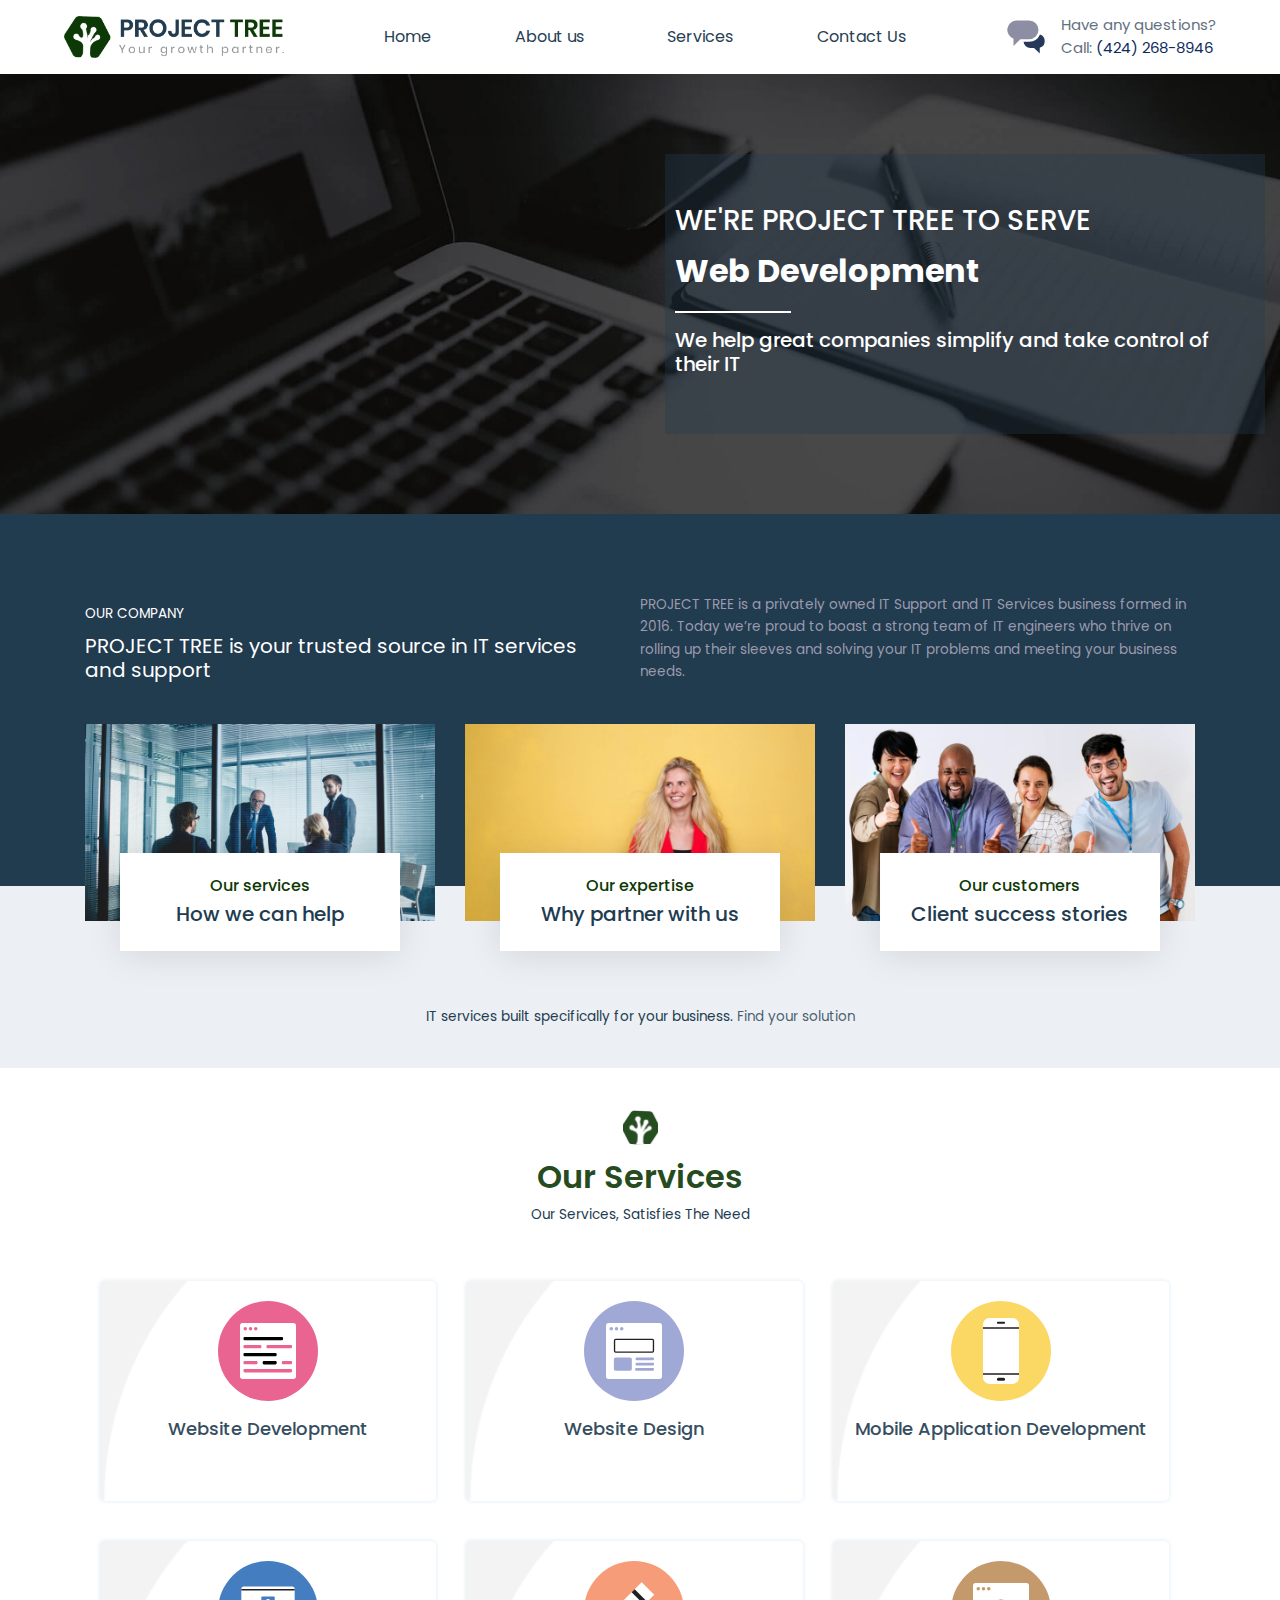
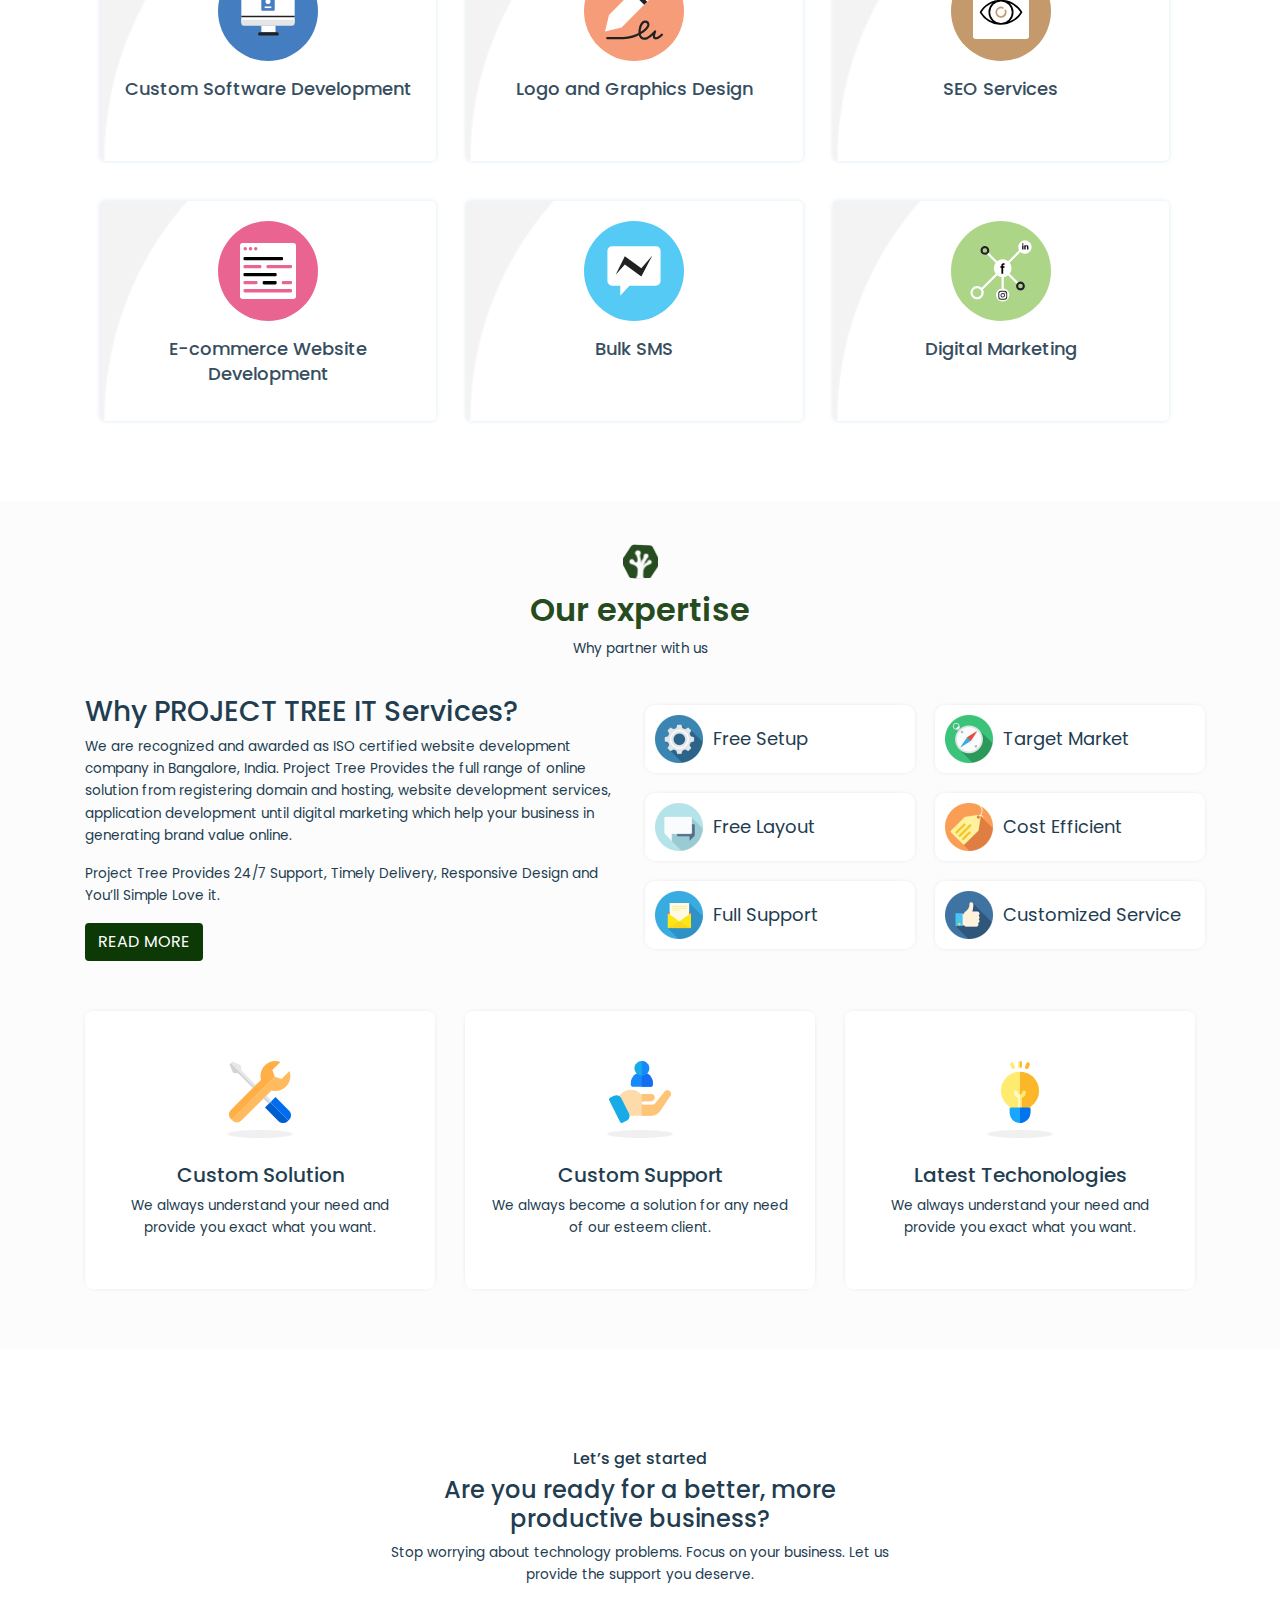
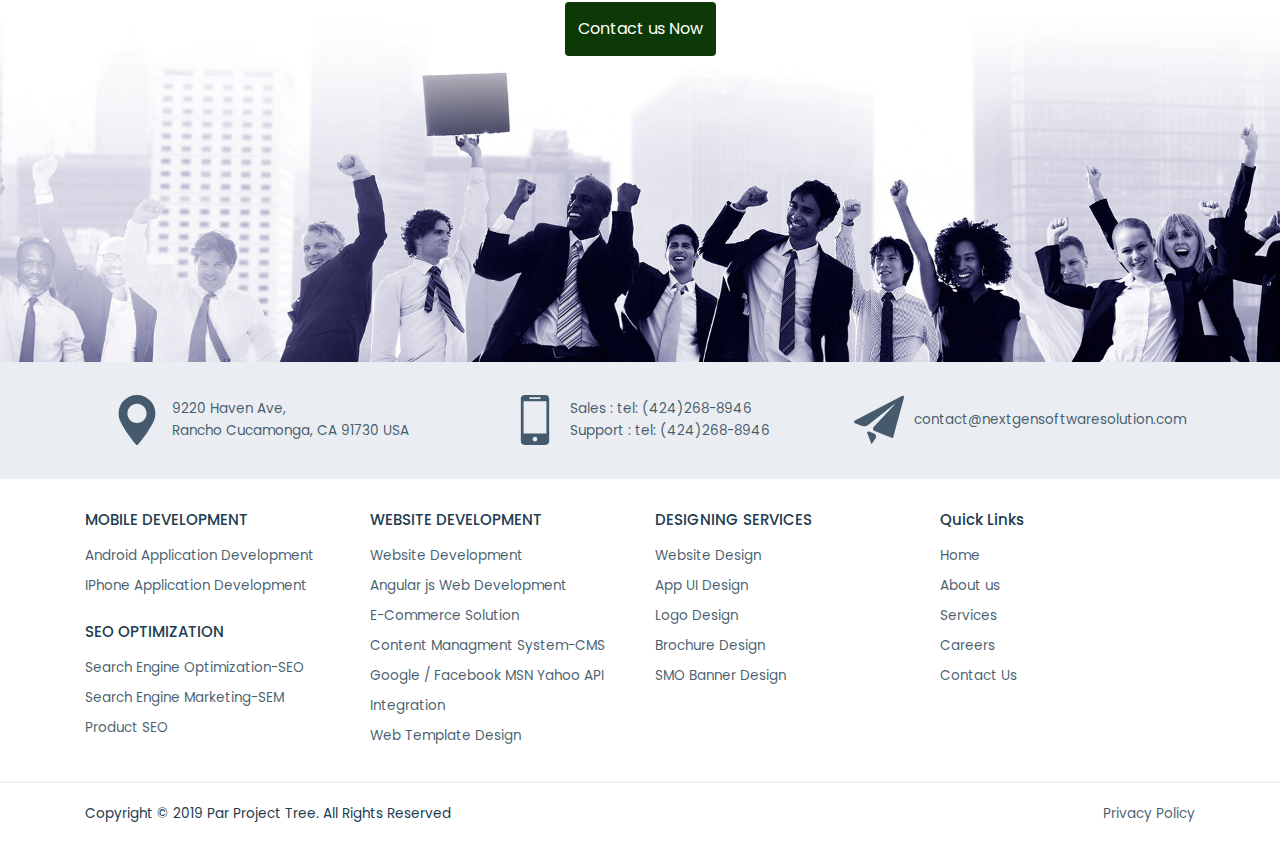
==== commit b437e55b: "text change." ====
--- a/index.html
+++ b/index.html
@@ -13,6 +13,30 @@
     <!-- Custom style CSS -->
     <link rel="stylesheet" type="text/css" href="css/style.css">
     <link rel="stylesheet" type="text/css" href="css/responsive.css">
+
+
+    <link
+rel=icon href=images/fevicon.png sizes=32x32><link
+rel=icon href=images/fevicon.png sizes=192x192><link
+rel=apple-touch-icon-precomposed href=images/fevicon.png>
+
+
+    <meta
+name=robots content="max-snippet:-1, max-image-preview:large, max-video-preview:-1"><link
+rel=canonical href=http://projecttree.us/><meta
+property=og:locale content=en_US><meta
+property=og:type content=website><meta
+property=og:title content="Home - Best Software company in Surat"><meta
+property=og:url content=http://projecttree.us/><meta
+property=og:site_name content="Project Tree"><meta
+property=og:image content=images/projecttree.png><meta
+property=og:image:width content=1578><meta
+property=og:image:height content=581><meta
+name=twitter:card content=summary_large_image><meta
+name=twitter:title content="Home - Best Software company in Surat"><meta
+name=twitter:image content=images/projecttree.png>
+
+
 </head>
 
 <body class="layout-wide">
@@ -26,9 +50,7 @@
                         </a>
                     </div>
                     <nav class="navigator " id="navigator">
-                        <div class="nav-info">
-                            <div class="widget"> <a href="#">Apply Now :</a> We are looking for PHP, WordPress and NodeJS developer for urgent needs..</div>
-                        </div>
+                         
                         <ul id="menu-main-menu" class="menu menu-primary">
                             <li class="menu-item"><a href="index.html" aria-current="page">Home</a>
                             </li>
@@ -36,10 +58,8 @@
                             </li>
                             <li class="menu-item"><a href="services.html">Services</a>
                             </li>
-                            <li class="menu-item"><a href="#">Our Portfolio</a>
-                            </li>
-                            <li class="menu-item"><a href="career.html">Careers</a>
-                            </li>
+                             
+                             
                             <li class="menu-item"><a href="contact.html">Contact Us</a>
                             </li>
                         </ul>
@@ -51,7 +71,7 @@
                                     <img src="images/icons/conversations.svg" alt="icon">
                                 </div>
                                 <div class="info">Have any questions?
-                                    <br>Call:<a class="dot" href="tel:+91 9727148697"> +91 93********</a>
+                                    <br>Call:<a class="dot" href=" tel: (424)268-8946"> (424) 268-8946</a>
                                 </div>
                             </div>
                         </div>
@@ -169,73 +189,73 @@
                         <div class="service-box">
                             <div class="service-box-inner">
                                 <div class="service-icon">
-                                    <a href="#"> <img src="images/icons/website-development.svg" alt=""></a>
-                                </div>
-                                 <a href="#"> <h4>Website Development</h4></a>
-                            </div>
-                        </div> 
-                        <div class="service-box">
-                            <div class="service-box-inner">
-                                <div class="service-icon">
-                                    <a href="#"> <img src="images/icons/Web-Design.svg" alt=""></a>
-                                </div>
-                                <a href="#"> <h4>Website Design</h4></a>
-                            </div>
-                        </div> 
-                        <div class="service-box">
-                            <div class="service-box-inner">
-                                <div class="service-icon">
-                                    <a href="#"> <img src="images/icons/Mobile-App.svg" alt=""></a>
-                                </div>
-                                 <a href="#"> <h4>Mobile Application Development</h4></a>
-                            </div>
-                        </div> 
-                        <div class="service-box">
-                            <div class="service-box-inner">
-                                <div class="service-icon">
-                                    <a href="#"> <img src="images/icons/CMS-Website.svg" alt=""></a>
-                                </div>
-                                <a href="#"> <h4>  Custom Software Development</h4></a>
-                            </div>
-                        </div> 
-                        <div class="service-box">
-                            <div class="service-box-inner">
-                                <div class="service-icon">
-                                    <a href="#"> <img src="images/icons/Logo-&-Graphic.svg" alt=""></a>
-                                </div>
-                                <a href="#"> <h4>  Logo and Graphics Design</h4></a>
-                            </div>
-                        </div> 
-                        <div class="service-box">
-                            <div class="service-box-inner">
-                                <div class="service-icon">
-                                    <a href="#"> <img src="images/icons/SEO-Services.svg" alt=""></a>
-                                </div>
-                                <a href="#"> <h4>SEO Services</h4></a>
-                            </div>
-                        </div> 
-                        <div class="service-box">
-                            <div class="service-box-inner">
-                                <div class="service-icon">
-                                    <a href="#"> <img src="images/icons/website-development.svg" alt=""></a>
-                                </div>
-                                <a href="#"> <h4> E-commerce Website Development</h4></a>
-                            </div>
-                        </div> 
-                        <div class="service-box">
-                            <div class="service-box-inner">
-                                <div class="service-icon">
-                                    <a href="#"> <img src="images/icons/Bulk-SMS.svg" alt=""></a>
-                                </div>
-                                <a href="#"> <h4> Bulk SMS</h4></a>
-                            </div>
-                        </div> 
-                        <div class="service-box">
-                            <div class="service-box-inner">
-                                <div class="service-icon">
-                                    <a href="#"> <img src="images/icons/digital-marketing.svg" alt=""></a>
-                                </div>
-                                <a href="#"> <h4>Digital Marketing</h4></a>
+                                    <a href="website-development.html"> <img src="images/icons/website-development.svg" alt=""></a>
+                                </div>
+                                 <a href="website-development.html"> <h4>Website Development</h4></a>
+                            </div>
+                        </div> 
+                        <div class="service-box">
+                            <div class="service-box-inner">
+                                <div class="service-icon">
+                                    <a href="website-design.html"> <img src="images/icons/Web-Design.svg" alt=""></a>
+                                </div>
+                                <a href="website-design.html"> <h4>Website Design</h4></a>
+                            </div>
+                        </div> 
+                        <div class="service-box">
+                            <div class="service-box-inner">
+                                <div class="service-icon">
+                                    <a href="mobile-application-development.html"> <img src="images/icons/Mobile-App.svg" alt=""></a>
+                                </div>
+                                 <a href="mobile-application-development.html"> <h4>Mobile Application Development</h4></a>
+                            </div>
+                        </div> 
+                        <div class="service-box">
+                            <div class="service-box-inner">
+                                <div class="service-icon">
+                                    <a href="custom-software-development.html"> <img src="images/icons/CMS-Website.svg" alt=""></a>
+                                </div>
+                                <a href="custom-software-development.html"> <h4>  Custom Software Development</h4></a>
+                            </div>
+                        </div> 
+                        <div class="service-box">
+                            <div class="service-box-inner">
+                                <div class="service-icon">
+                                    <a href="logo-and-graphics-design.html"> <img src="images/icons/Logo-&-Graphic.svg" alt=""></a>
+                                </div>
+                                <a href="logo-and-graphics-design.html"> <h4>  Logo and Graphics Design</h4></a>
+                            </div>
+                        </div> 
+                        <div class="service-box">
+                            <div class="service-box-inner">
+                                <div class="service-icon">
+                                    <a href="seo-services.html"> <img src="images/icons/SEO-Services.svg" alt=""></a>
+                                </div>
+                                <a href="seo-services.html"> <h4>SEO Services</h4></a>
+                            </div>
+                        </div> 
+                        <div class="service-box">
+                            <div class="service-box-inner">
+                                <div class="service-icon">
+                                    <a href="e-commerce-website-development.html"> <img src="images/icons/website-development.svg" alt=""></a>
+                                </div>
+                                <a href="e-commerce-website-development.html"> <h4> E-commerce Website Development</h4></a>
+                            </div>
+                        </div> 
+                        <div class="service-box">
+                            <div class="service-box-inner">
+                                <div class="service-icon">
+                                    <a href="bulk-sms.html"> <img src="images/icons/Bulk-SMS.svg" alt=""></a>
+                                </div>
+                                <a href="bulk-sms.html"> <h4> Bulk SMS</h4></a>
+                            </div>
+                        </div> 
+                        <div class="service-box">
+                            <div class="service-box-inner">
+                                <div class="service-icon">
+                                    <a href="digital-marketing.html"> <img src="images/icons/digital-marketing.svg" alt=""></a>
+                                </div>
+                                <a href="digital-marketing.html"> <h4>Digital Marketing</h4></a>
                             </div>
                         </div> 
                     </div>
@@ -419,7 +439,7 @@
 								</svg>
 							</span>
 							<span>
-								<a href="#" target="_blank"> 1/455, 3rd Floor, Adajan Apartment,<br> New Pipload, Nanpura, Surat - 395001<br>Gujarat, India.</a>
+								<a href="#" target="_blank"> 9220 Haven Ave, <br> Rancho Cucamonga, CA 91730 USA</a>
 							</span>
 						</div>
 						<div class="col-md-4 col-sm-6  col-12 d-flex align-items-center  justify-content-center mob-xs-b20">
@@ -493,8 +513,8 @@
 								</svg>
 							</span>
 							<span>
-								<a href="tel:+00" title="+91 **** ****78">Sales : +91 **** ****78</a><br>
-								<a href="tel:+00" title="+91 **** ****78">Support : +91 **** ****78</a>
+								<a href="tel: (424)268-8946" title=" tel: (424)268-8946">Sales :  tel: (424)268-8946</a><br>
+								<a href="tel: (424)268-8946" title=" tel: (424)268-8946">Support :  tel: (424)268-8946</a>
 							</span>
 						</div>
 						<div class="col-md-4 col-sm-6 col-12 d-flex align-items-center  justify-content-center">
@@ -541,7 +561,7 @@
 								</svg>
 							</span>
 							<span>
-								<a href="#" title="info@test.in" s="">info@test.in</a>
+								<a href="#" title="contact@nextgensoftwaresolution.com" s="">contact@nextgensoftwaresolution.com</a>
 							</span>
 						</div>
 					</div>
@@ -612,167 +632,16 @@
 						<div class="col-md-3 col-sm-6  col-sms-12 footer-col">
 							<div class="footer-title">
 								<span>
-									SOCIAL MEDIA
+									Quick Links
 								</span>
 							</div>
 							<div class="footer-content">
-								<ul class="footer-links">
-									<li>
-										<a href="#" target="_blank">
-											<svg class="icon large-ico">
-												<svg id="facebook" viewBox="0 0 408.788 408.788">
-                                                    <path style="fill:#475993;" d="M353.701,0H55.087C24.665,0,0.002,24.662,0.002,55.085v298.616c0,30.423,24.662,55.085,55.085,55.085  h147.275l0.251-146.078h-37.951c-4.932,0-8.935-3.988-8.954-8.92l-0.182-47.087c-0.019-4.959,3.996-8.989,8.955-8.989h37.882  v-45.498c0-52.8,32.247-81.55,79.348-81.55h38.65c4.945,0,8.955,4.009,8.955,8.955v39.704c0,4.944-4.007,8.952-8.95,8.955  l-23.719,0.011c-25.615,0-30.575,12.172-30.575,30.035v39.389h56.285c5.363,0,9.524,4.683,8.892,10.009l-5.581,47.087  c-0.534,4.506-4.355,7.901-8.892,7.901h-50.453l-0.251,146.078h87.631c30.422,0,55.084-24.662,55.084-55.084V55.085  C408.786,24.662,384.124,0,353.701,0z"></path>
-                                                    <g>
-                                                    </g>
-                                                    <g>
-                                                    </g>
-                                                    <g>
-                                                    </g>
-                                                    <g>
-                                                    </g>
-                                                    <g>
-                                                    </g>
-                                                    <g>
-                                                    </g>
-                                                    <g>
-                                                    </g>
-                                                    <g>
-                                                    </g>
-                                                    <g>
-                                                    </g>
-                                                    <g>
-                                                    </g>
-                                                    <g>
-                                                    </g>
-                                                    <g>
-                                                    </g>
-                                                    <g>
-                                                    </g>
-                                                    <g>
-                                                    </g>
-                                                    <g>
-                                                    </g>
-                                                  </svg>
-											</svg>Facebook
-										</a>
-									</li>
-									<li>
-										<a href="#" target="_blank">
-											<svg class="icon large-ico">
-												<svg id="twitter" viewBox="0 0 512 512">
-                                                    <path style="fill:#03A9F4;" d="M512,97.248c-19.04,8.352-39.328,13.888-60.48,16.576c21.76-12.992,38.368-33.408,46.176-58.016  c-20.288,12.096-42.688,20.64-66.56,25.408C411.872,60.704,384.416,48,354.464,48c-58.112,0-104.896,47.168-104.896,104.992  c0,8.32,0.704,16.32,2.432,23.936c-87.264-4.256-164.48-46.08-216.352-109.792c-9.056,15.712-14.368,33.696-14.368,53.056  c0,36.352,18.72,68.576,46.624,87.232c-16.864-0.32-33.408-5.216-47.424-12.928c0,0.32,0,0.736,0,1.152  c0,51.008,36.384,93.376,84.096,103.136c-8.544,2.336-17.856,3.456-27.52,3.456c-6.72,0-13.504-0.384-19.872-1.792  c13.6,41.568,52.192,72.128,98.08,73.12c-35.712,27.936-81.056,44.768-130.144,44.768c-8.608,0-16.864-0.384-25.12-1.44  C46.496,446.88,101.6,464,161.024,464c193.152,0,298.752-160,298.752-298.688c0-4.64-0.16-9.12-0.384-13.568  C480.224,136.96,497.728,118.496,512,97.248z"></path>
-                                                    <g>
-                                                    </g>
-                                                    <g>
-                                                    </g>
-                                                    <g>
-                                                    </g>
-                                                    <g>
-                                                    </g>
-                                                    <g>
-                                                    </g>
-                                                    <g>
-                                                    </g>
-                                                    <g>
-                                                    </g>
-                                                    <g>
-                                                    </g>
-                                                    <g>
-                                                    </g>
-                                                    <g>
-                                                    </g>
-                                                    <g>
-                                                    </g>
-                                                    <g>
-                                                    </g>
-                                                    <g>
-                                                    </g>
-                                                    <g>
-                                                    </g>
-                                                    <g>
-                                                    </g>
-                                                  </svg>
-											</svg>Twitter
-										</a>
-									</li>
-									<li>
-										<a href="#" target="_blank">
-											<svg class="icon large-ico">
-												<svg id="linkedin" viewBox="0 0 382 382">
-                                                    <path style="fill:#0077B7;" d="M347.445,0H34.555C15.471,0,0,15.471,0,34.555v312.889C0,366.529,15.471,382,34.555,382h312.889  C366.529,382,382,366.529,382,347.444V34.555C382,15.471,366.529,0,347.445,0z M118.207,329.844c0,5.554-4.502,10.056-10.056,10.056  H65.345c-5.554,0-10.056-4.502-10.056-10.056V150.403c0-5.554,4.502-10.056,10.056-10.056h42.806  c5.554,0,10.056,4.502,10.056,10.056V329.844z M86.748,123.432c-22.459,0-40.666-18.207-40.666-40.666S64.289,42.1,86.748,42.1  s40.666,18.207,40.666,40.666S109.208,123.432,86.748,123.432z M341.91,330.654c0,5.106-4.14,9.246-9.246,9.246H286.73  c-5.106,0-9.246-4.14-9.246-9.246v-84.168c0-12.556,3.683-55.021-32.813-55.021c-28.309,0-34.051,29.066-35.204,42.11v97.079  c0,5.106-4.139,9.246-9.246,9.246h-44.426c-5.106,0-9.246-4.14-9.246-9.246V149.593c0-5.106,4.14-9.246,9.246-9.246h44.426  c5.106,0,9.246,4.14,9.246,9.246v15.655c10.497-15.753,26.097-27.912,59.312-27.912c73.552,0,73.131,68.716,73.131,106.472  L341.91,330.654L341.91,330.654z"></path>
-                                                    <g>
-                                                    </g>
-                                                    <g>
-                                                    </g>
-                                                    <g>
-                                                    </g>
-                                                    <g>
-                                                    </g>
-                                                    <g>
-                                                    </g>
-                                                    <g>
-                                                    </g>
-                                                    <g>
-                                                    </g>
-                                                    <g>
-                                                    </g>
-                                                    <g>
-                                                    </g>
-                                                    <g>
-                                                    </g>
-                                                    <g>
-                                                    </g>
-                                                    <g>
-                                                    </g>
-                                                    <g>
-                                                    </g>
-                                                    <g>
-                                                    </g>
-                                                    <g>
-                                                    </g>
-                                                  </svg>
-											</svg>LinkedIn
-										</a>
-									</li>
-									<li>
-										<a href="#" target="_blank">
-											<svg class="icon large-ico">
-												<svg id="skype" viewBox="0 0 400.932 400.932">
-                                                    <path style="fill:#00AAF2;" d="M384.762,231.039c-6.361-8.792-9.309-19.53-9.297-30.382c0.001-0.063,0.001-0.126,0.001-0.19  c0-96.649-78.35-174.999-174.999-174.999c-21.143,0-41.402,3.763-60.162,10.64c-10.149,3.72-21.267,4.435-31.672,1.504  c-9.191-2.589-19.009-3.681-29.18-2.981c-42.725,2.94-77.121,37.955-79.335,80.724c-1.057,20.414,5.065,39.351,16.053,54.539  c6.361,8.792,9.309,19.53,9.296,30.382c0,0.063,0,0.126,0,0.19c0,96.649,78.349,174.999,174.999,174.999  c21.144,0,41.403-3.763,60.162-10.64c10.149-3.72,21.267-4.435,31.672-1.504c9.191,2.589,19.008,3.681,29.18,2.981  c42.725-2.94,77.12-37.954,79.335-80.722C401.872,265.166,395.75,246.228,384.762,231.039z M206.873,169.093  c35.286,8.391,88.608,21.071,88.608,79.806c0,28.934-14.249,51.006-40.124,62.149c-18.464,7.952-39.361,9.025-57.368,9.025  c-55.336,0-90.286-43.028-91.747-44.86c-9.062-11.366-7.197-27.928,4.17-36.99c11.364-9.066,27.926-7.196,36.99,4.167  c0.081,0.097,20.982,24.101,50.587,25.04c35.65,1.131,43.795-9.476,44.848-18.53c1.287-11.058-8.55-19.176-48.146-28.592  c-33.562-7.982-84.287-20.044-84.287-74.137c0-16.845,6.851-71.807,95.013-71.807c55.668,0,88.527,43.829,89.899,45.695  c8.61,11.713,6.096,28.189-5.617,36.798c-11.662,8.572-28.034,6.119-36.677-5.452c-0.62-0.797-19.429-21.723-47.605-24.398  c-21.32-2.025-42.37,5.663-42.37,17.02C163.047,156.06,169.092,160.108,206.873,169.093z"></path>
-                                                    <g>
-                                                    </g>
-                                                    <g>
-                                                    </g>
-                                                    <g>
-                                                    </g>
-                                                    <g>
-                                                    </g>
-                                                    <g>
-                                                    </g>
-                                                    <g>
-                                                    </g>
-                                                    <g>
-                                                    </g>
-                                                    <g>
-                                                    </g>
-                                                    <g>
-                                                    </g>
-                                                    <g>
-                                                    </g>
-                                                    <g>
-                                                    </g>
-                                                    <g>
-                                                    </g>
-                                                    <g>
-                                                    </g>
-                                                    <g>
-                                                    </g>
-                                                    <g>
-                                                    </g>
-                                                  </svg>
-											</svg>Skype
-										</a>
-									</li>
+                                <ul class="footer-links">
+									<li><a href="index.html">Home</a></li>
+									<li><a href="aboutus.html">About us</a></li>
+									<li><a href="services.html">Services</a></li>
+									<li><a href="career.html">Careers</a></li>
+									<li><a href="contact.html">Contact Us</a></li>
 								</ul>
 							</div>
 						</div>
--- a/css/style.css
+++ b/css/style.css
@@ -95,6 +95,7 @@
 .site-header-classic.header-brand-left .navigator {
     flex-grow: 1;
     padding: 0 5%;
+    max-width: 800px;
 }
 
 .site-header-classic .navigator {
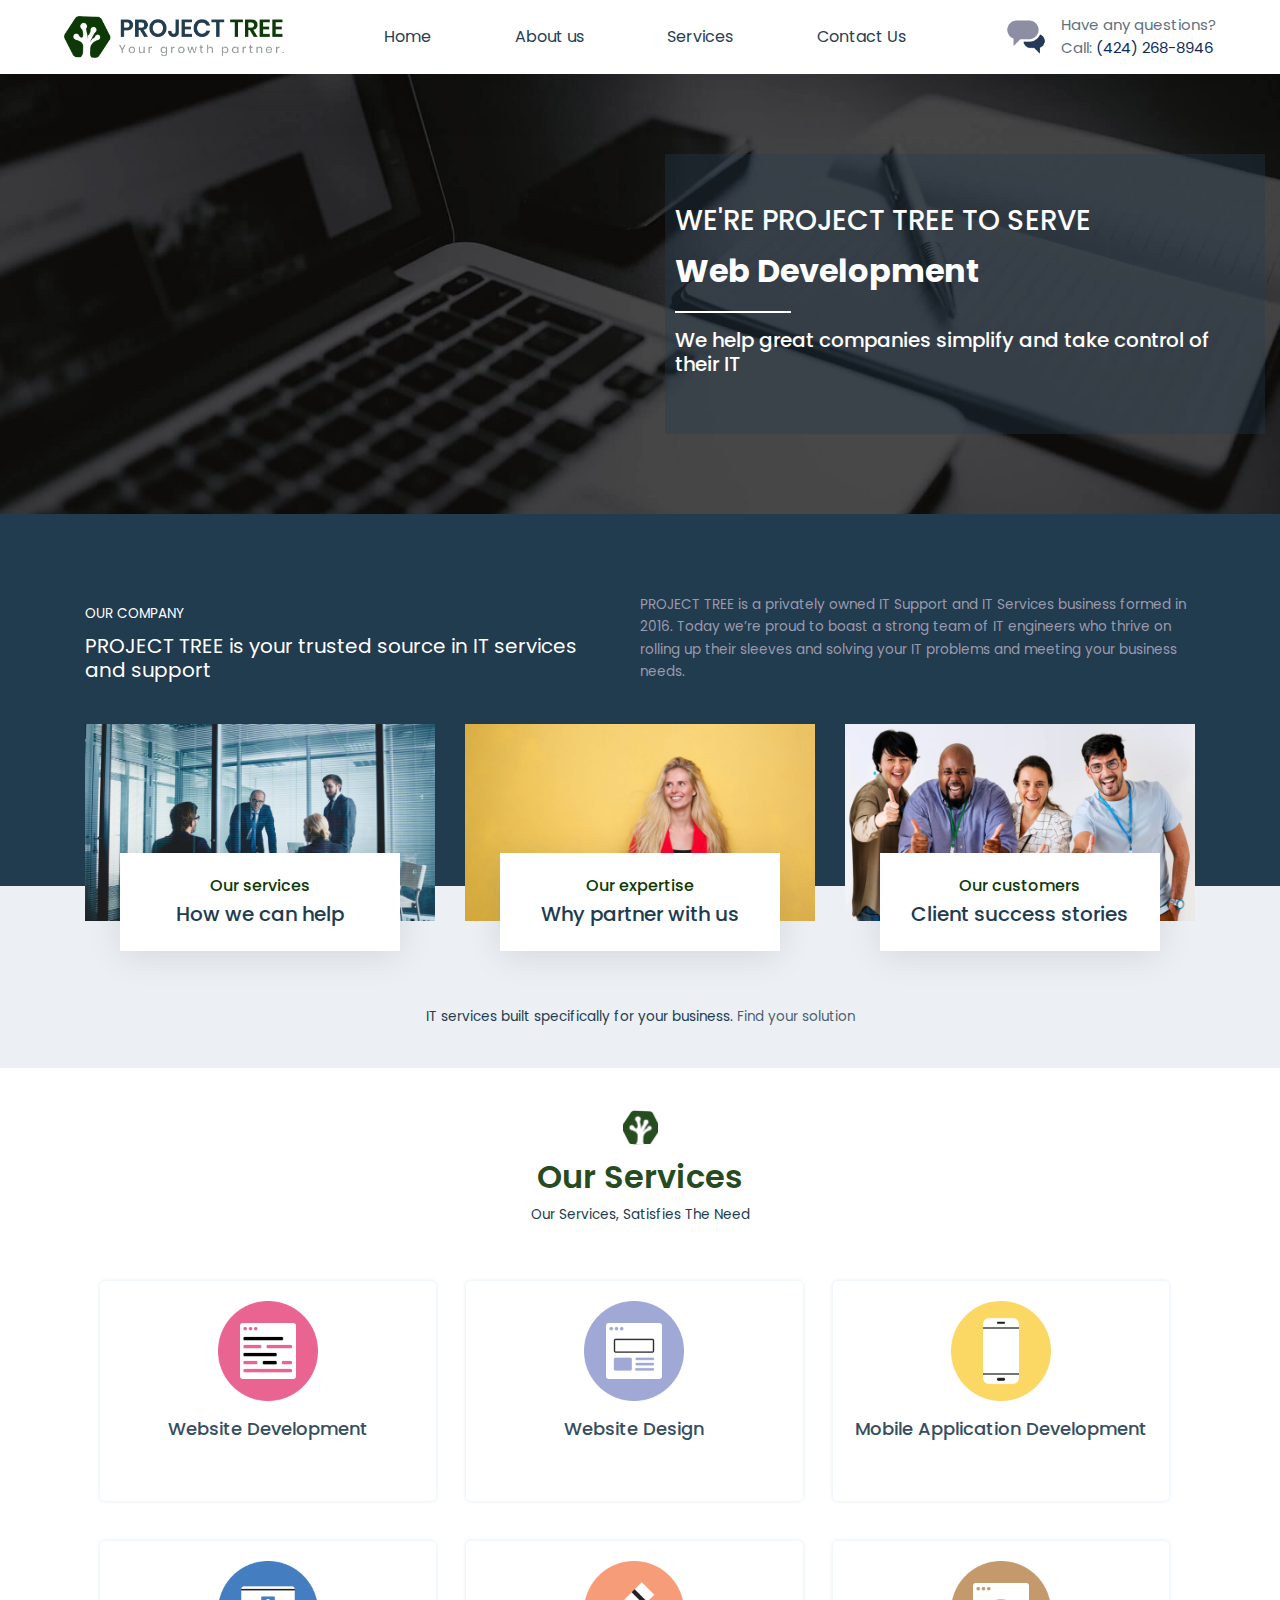
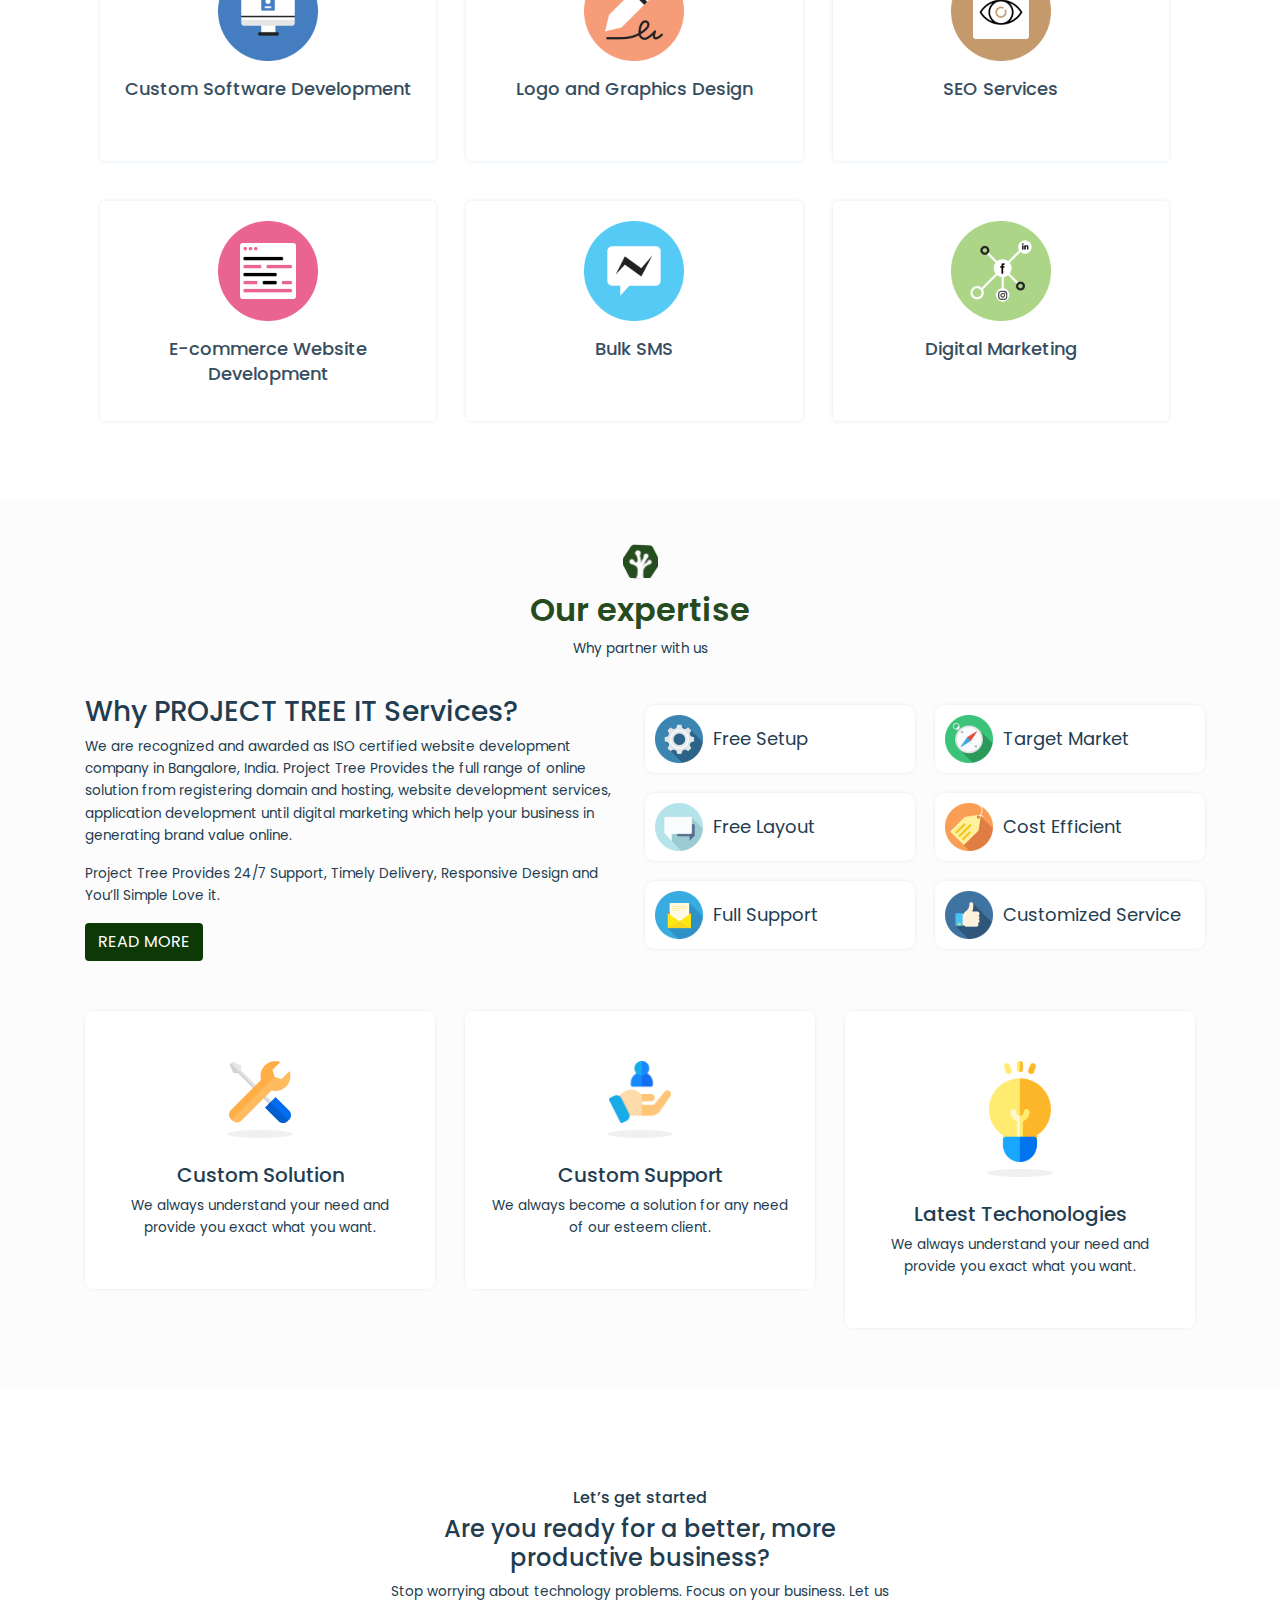
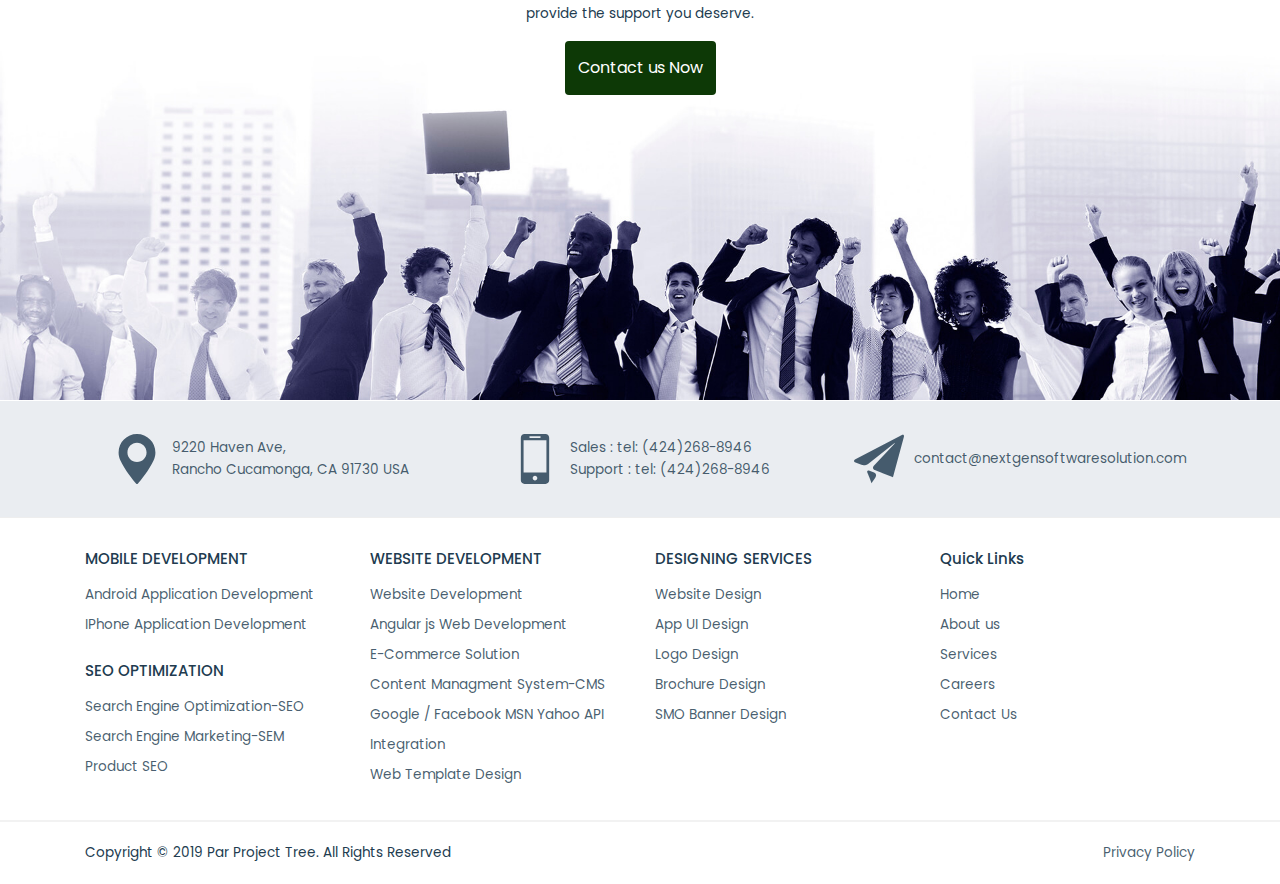
==== commit 889bbeef: "svg to png convert" ====
--- a/index.html
+++ b/index.html
@@ -23,18 +23,20 @@
 
     <meta
 name=robots content="max-snippet:-1, max-image-preview:large, max-video-preview:-1"><link
-rel=canonical href=http://projecttree.us/><meta
-property=og:locale content=en_US><meta
-property=og:type content=website><meta
-property=og:title content="Home - Best Software company in Surat"><meta
-property=og:url content=http://projecttree.us/><meta
-property=og:site_name content="Project Tree"><meta
-property=og:image content=images/projecttree.png><meta
-property=og:image:width content=1578><meta
-property=og:image:height content=581><meta
-name=twitter:card content=summary_large_image><meta
-name=twitter:title content="Home - Best Software company in Surat"><meta
-name=twitter:image content=images/projecttree.png>
+rel=canonical href=http://projecttree.us/>
+
+<meta property=og:locale content=en_US>
+<meta property=og:type content=website>
+<meta property=og:title content="Home -  Software Development Company USA | Project Tree">
+<meta property=og:url content=http://projecttree.us/>
+<meta property="og:description" content="Project Tree is a leading Enterprise Software Company in USA.">
+<meta property=og:site_name content="Project Tree">
+
+<meta property="og:image" content="http://projecttree.us/images/projecttree.png">
+
+<meta name=twitter:card content=summary_large_image>
+<meta name=twitter:title content="Home -  Software Development Company USA | Project Tree">
+<meta name=twitter:image content=http://projecttree.us/images/projecttree.png>
 
 
 </head>
@@ -68,7 +70,9 @@
                         <div class="header-info-text">
                             <div class="icons-info widget">
                                 <div class="icons">
-                                    <img src="images/icons/conversations.svg" alt="icon">
+                                    <object data="image.svg" type="image/svg+xml">
+                                    <img src="images/icons/conversations.png" type="image/svg+xml" alt="icon">
+                                      </object>
                                 </div>
                                 <div class="info">Have any questions?
                                     <br>Call:<a class="dot" href=" tel: (424)268-8946"> (424) 268-8946</a>
@@ -189,7 +193,7 @@
                         <div class="service-box">
                             <div class="service-box-inner">
                                 <div class="service-icon">
-                                    <a href="website-development.html"> <img src="images/icons/website-development.svg" alt=""></a>
+                                    <a href="website-development.html"> <img src="images/icons/website-development.png" alt=""></a>
                                 </div>
                                  <a href="website-development.html"> <h4>Website Development</h4></a>
                             </div>
@@ -197,7 +201,7 @@
                         <div class="service-box">
                             <div class="service-box-inner">
                                 <div class="service-icon">
-                                    <a href="website-design.html"> <img src="images/icons/Web-Design.svg" alt=""></a>
+                                    <a href="website-design.html"> <img src="images/icons/Web-Design.png" alt=""></a>
                                 </div>
                                 <a href="website-design.html"> <h4>Website Design</h4></a>
                             </div>
@@ -205,7 +209,7 @@
                         <div class="service-box">
                             <div class="service-box-inner">
                                 <div class="service-icon">
-                                    <a href="mobile-application-development.html"> <img src="images/icons/Mobile-App.svg" alt=""></a>
+                                    <a href="mobile-application-development.html"> <img src="images/icons/Mobile-App.png" alt=""></a>
                                 </div>
                                  <a href="mobile-application-development.html"> <h4>Mobile Application Development</h4></a>
                             </div>
@@ -213,7 +217,7 @@
                         <div class="service-box">
                             <div class="service-box-inner">
                                 <div class="service-icon">
-                                    <a href="custom-software-development.html"> <img src="images/icons/CMS-Website.svg" alt=""></a>
+                                    <a href="custom-software-development.html"> <img src="images/icons/CMS-Website.png" alt=""></a>
                                 </div>
                                 <a href="custom-software-development.html"> <h4>  Custom Software Development</h4></a>
                             </div>
@@ -221,7 +225,7 @@
                         <div class="service-box">
                             <div class="service-box-inner">
                                 <div class="service-icon">
-                                    <a href="logo-and-graphics-design.html"> <img src="images/icons/Logo-&-Graphic.svg" alt=""></a>
+                                    <a href="logo-and-graphics-design.html"> <img src="images/icons/Logo-&-Graphic.png" alt=""></a>
                                 </div>
                                 <a href="logo-and-graphics-design.html"> <h4>  Logo and Graphics Design</h4></a>
                             </div>
@@ -229,7 +233,7 @@
                         <div class="service-box">
                             <div class="service-box-inner">
                                 <div class="service-icon">
-                                    <a href="seo-services.html"> <img src="images/icons/SEO-Services.svg" alt=""></a>
+                                    <a href="seo-services.html"> <img src="images/icons/SEO-Services.png" alt=""></a>
                                 </div>
                                 <a href="seo-services.html"> <h4>SEO Services</h4></a>
                             </div>
@@ -237,7 +241,7 @@
                         <div class="service-box">
                             <div class="service-box-inner">
                                 <div class="service-icon">
-                                    <a href="e-commerce-website-development.html"> <img src="images/icons/website-development.svg" alt=""></a>
+                                    <a href="e-commerce-website-development.html"> <img src="images/icons/website-development.png" alt=""></a>
                                 </div>
                                 <a href="e-commerce-website-development.html"> <h4> E-commerce Website Development</h4></a>
                             </div>
@@ -245,7 +249,7 @@
                         <div class="service-box">
                             <div class="service-box-inner">
                                 <div class="service-icon">
-                                    <a href="bulk-sms.html"> <img src="images/icons/Bulk-SMS.svg" alt=""></a>
+                                    <a href="bulk-sms.html"> <img src="images/icons/Bulk-SMS.png" alt=""></a>
                                 </div>
                                 <a href="bulk-sms.html"> <h4> Bulk SMS</h4></a>
                             </div>
@@ -253,7 +257,7 @@
                         <div class="service-box">
                             <div class="service-box-inner">
                                 <div class="service-icon">
-                                    <a href="digital-marketing.html"> <img src="images/icons/digital-marketing.svg" alt=""></a>
+                                    <a href="digital-marketing.html"> <img src="images/icons/digital-marketing.png" alt=""></a>
                                 </div>
                                 <a href="digital-marketing.html"> <h4>Digital Marketing</h4></a>
                             </div>
@@ -344,7 +348,7 @@
                     <div class="col-sm-4">
                         <div class="features-box">
                             <div class="icon">
-                                <img src="images/icons/customsolution.svg" alt="">
+                                <img src="images/icons/customsolution.png" alt="">
                             </div>
                             <h3>Custom Solution</h3>
                             <p>We always understand your need and provide you exact what  you want.</p>
@@ -353,7 +357,7 @@
                     <div class="col-sm-4">
                         <div class="features-box">
                             <div class="icon">
-                                <img src="images/icons/customersupport.svg" alt="">
+                                <img src="images/icons/customersupport.png" alt="">
                             </div>
                             <h3>Custom Support</h3>
                             <p>We always become  a solution  for any need of our esteem client.</p>
@@ -362,7 +366,7 @@
                     <div class="col-sm-4">
                         <div class="features-box">
                             <div class="icon">
-                                <img src="images/icons/latesttechonology.svg" alt="">
+                                <img src="images/icons/latesttechonology.png" alt="">
                             </div>
                             <h3>Latest Techonologies</h3>
                             <p>We always understand your need and provide you exact what  you want.</p>
--- a/css/style.css
+++ b/css/style.css
@@ -1135,7 +1135,7 @@
 
 .ul-style2 li:before {
   content: '';
-  background-image: url(../images/icons/success.svg);
+  background-image: url(../images/icons/success.png);
   background-size: contain;
   display: block;
   position: absolute;
@@ -1289,4 +1289,8 @@
 
 section.contactus-form {
   padding-top: 50px;
+}
+
+section.contactus-form {
+  display: none;
 }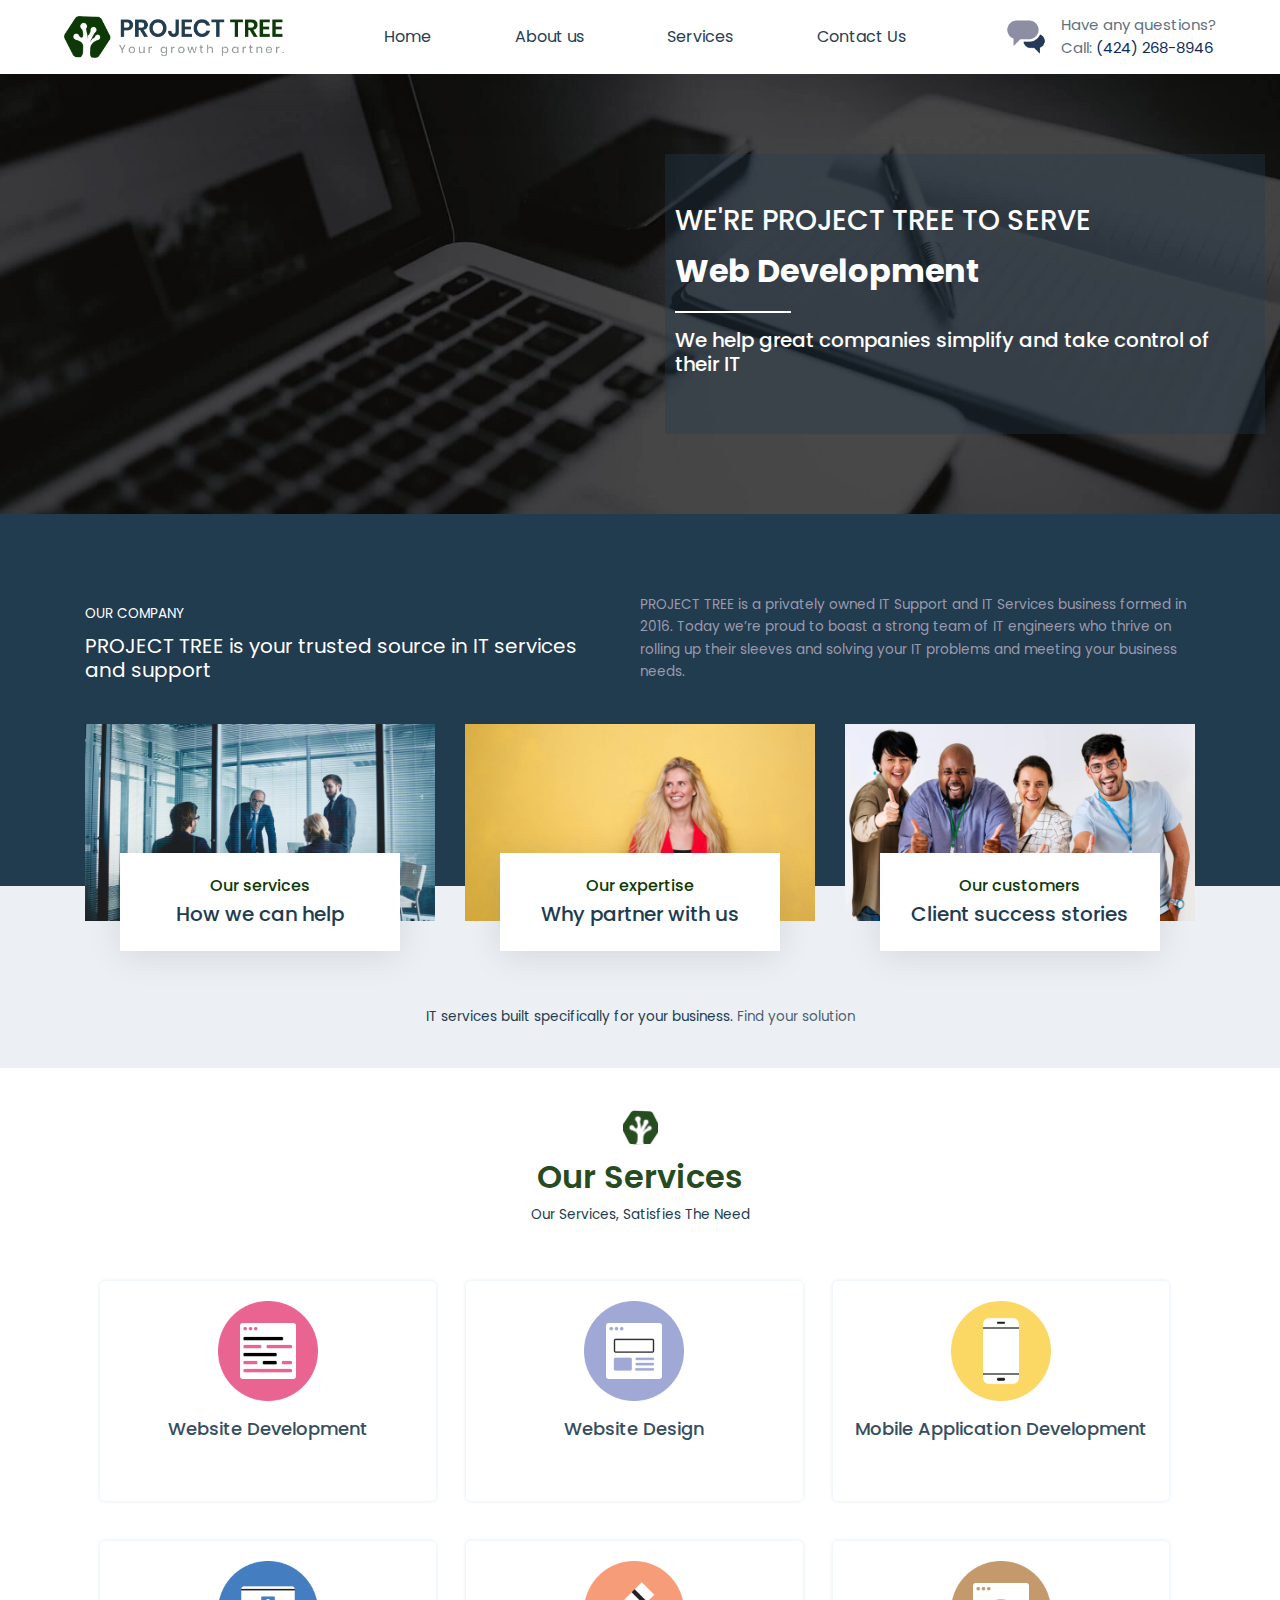
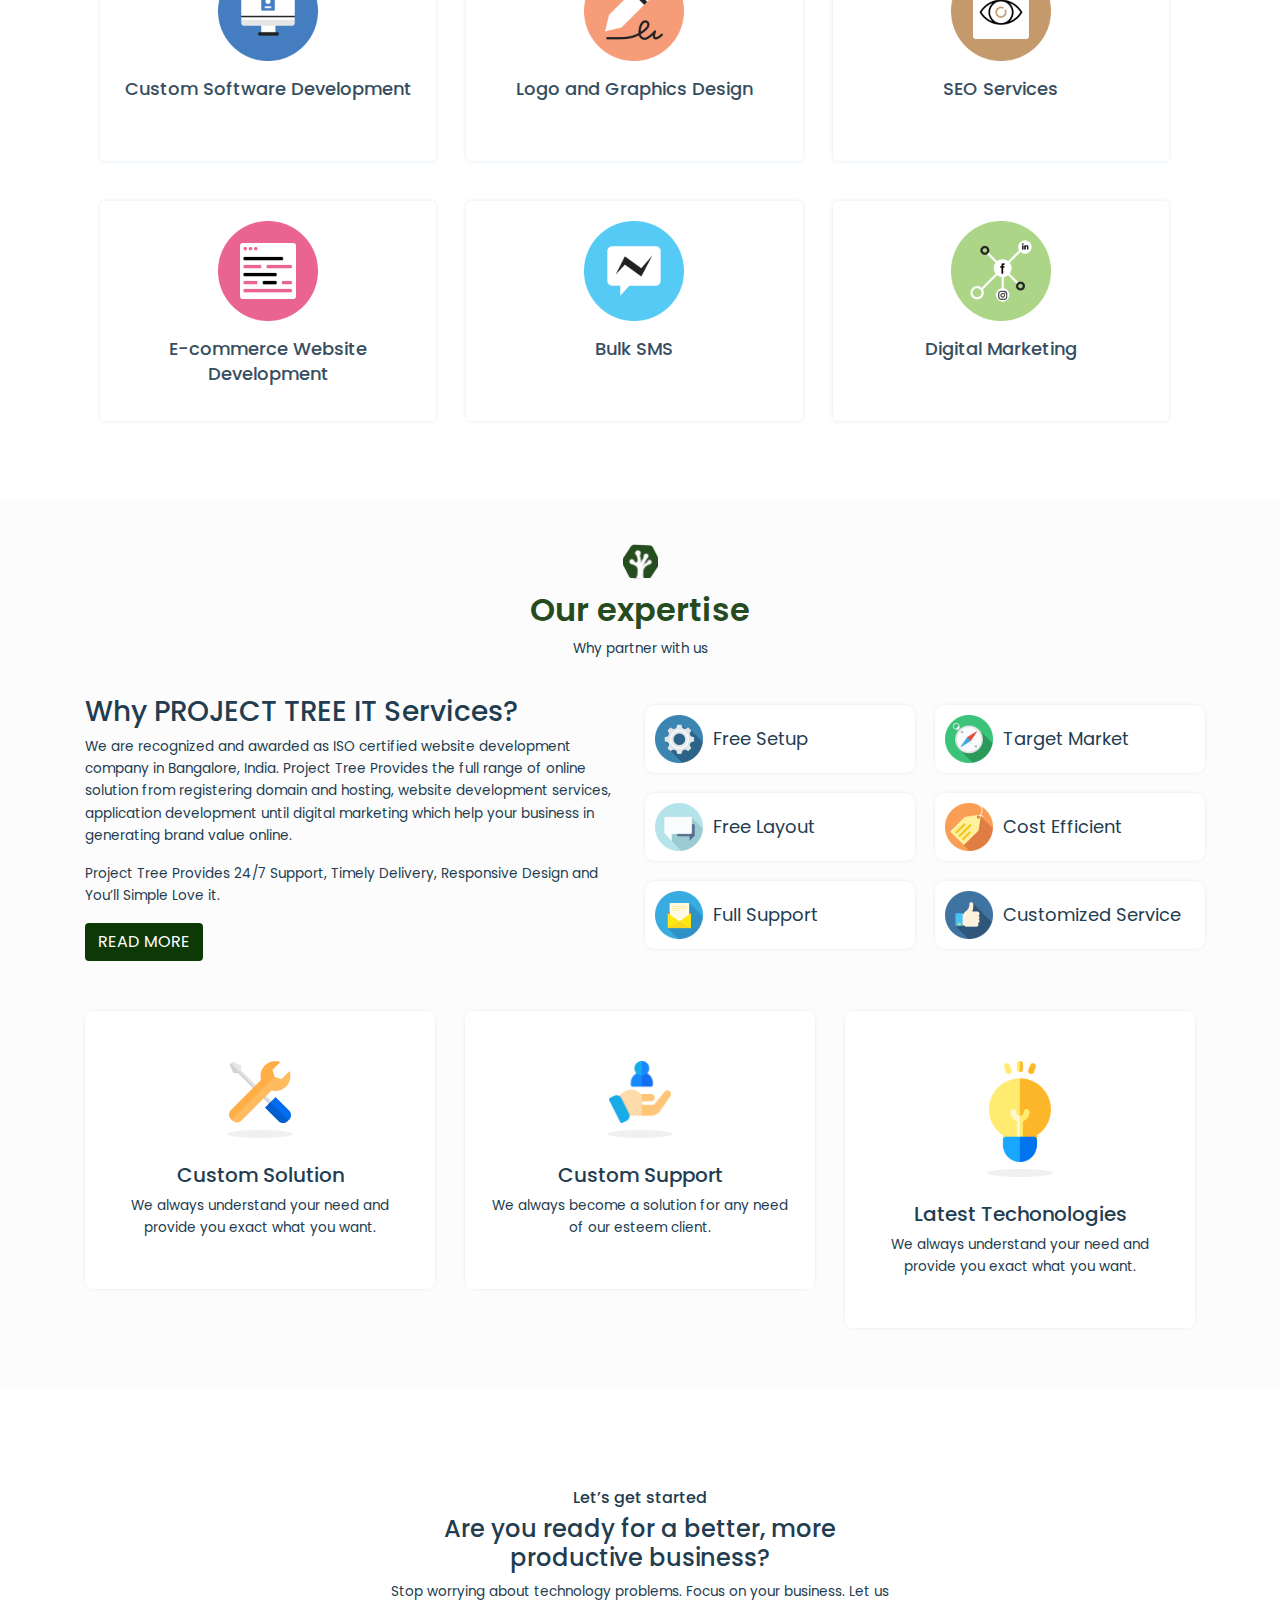
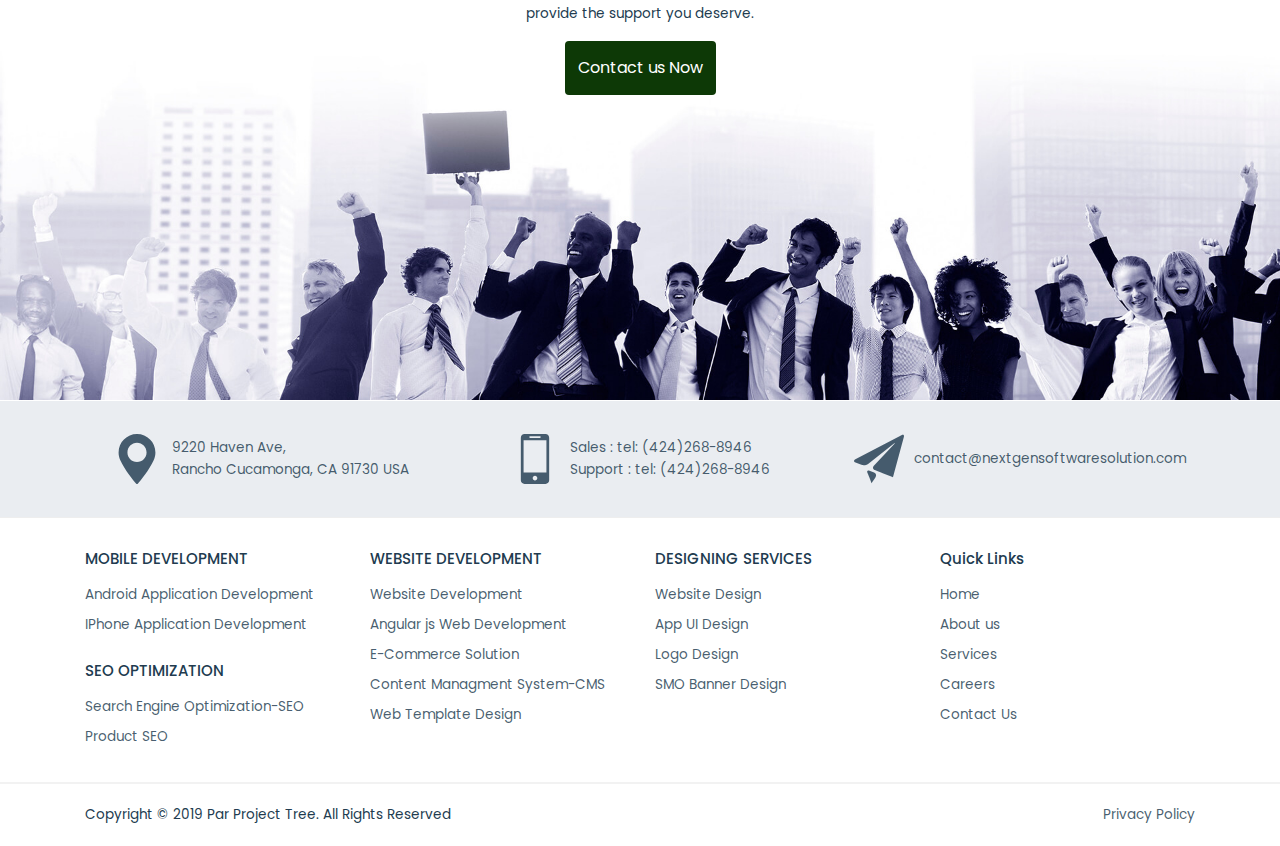
==== commit e17245d8: "Chnaged footer design." ====
--- a/index.html
+++ b/index.html
@@ -7,42 +7,34 @@
     <meta name="viewport" content="width=device-width, initial-scale=1, shrink-to-fit=no">
     <title>Home page</title>
     <!-- Fonts -->
-    <link href="https://fonts.googleapis.com/css?family=Poppins:100,100i,200,200i,300,300i,400,400i,500,500i,600,600i,700,700i,800,800i,900,900i&display=swap" rel="stylesheet">
+    <link
+        href="https://fonts.googleapis.com/css?family=Poppins:100,100i,200,200i,300,300i,400,400i,500,500i,600,600i,700,700i,800,800i,900,900i&display=swap"
+        rel="stylesheet">
     <!-- Bootstrap CSS -->
-    <link rel="stylesheet" href="https://stackpath.bootstrapcdn.com/bootstrap/4.4.1/css/bootstrap.min.css" integrity="sha384-Vkoo8x4CGsO3+Hhxv8T/Q5PaXtkKtu6ug5TOeNV6gBiFeWPGFN9MuhOf23Q9Ifjh" crossorigin="anonymous">
+    <link rel="stylesheet" href="https://stackpath.bootstrapcdn.com/bootstrap/4.4.1/css/bootstrap.min.css"
+        integrity="sha384-Vkoo8x4CGsO3+Hhxv8T/Q5PaXtkKtu6ug5TOeNV6gBiFeWPGFN9MuhOf23Q9Ifjh" crossorigin="anonymous">
     <!-- Custom style CSS -->
     <link rel="stylesheet" type="text/css" href="css/style.css">
     <link rel="stylesheet" type="text/css" href="css/responsive.css">
 
 
-    <link
-rel=icon href=images/fevicon.png sizes=32x32><link
-rel=icon href=images/fevicon.png sizes=192x192><link
-rel=apple-touch-icon-precomposed href=images/fevicon.png>
-
-
-    <meta
-name=robots content="max-snippet:-1, max-image-preview:large, max-video-preview:-1"><link
-rel=canonical href=http://projecttree.us/>
-
-<meta property=og:locale content=en_US>
-<meta property=og:type content=website>
-<meta property=og:title content="Home -  Software Development Company USA | Project Tree">
-<meta property=og:url content=http://projecttree.us/>
-<meta property="og:description" content="Project Tree is a leading Enterprise Software Company in USA.">
-<meta property=og:site_name content="Project Tree">
-
-<meta property="og:image" content="http://projecttree.us/images/projecttree.png">
-
-<meta name=twitter:card content=summary_large_image>
-<meta name=twitter:title content="Home -  Software Development Company USA | Project Tree">
-<meta name=twitter:image content=http://projecttree.us/images/projecttree.png>
-
-
-</head>
-
-<body class="layout-wide">
-    <div class="site wrap header-main" >
+    <link rel=icon href=images/fevicon.png sizes=32x32>
+    <link rel=icon href=images/fevicon.png sizes=192x192>
+    <link rel=apple-touch-icon-precomposed href=images/fevicon.png> <meta name=robots
+        content="max-snippet:-1, max-image-preview:large, max-video-preview:-1">
+    <link rel=canonical href=http://projecttree.us/> <meta property=og:locale content=en_US>
+    <meta property=og:type content=website>
+    <meta property=og:title content="Home -  Software Development Company USA | Project Tree">
+    <meta property=og:url content=http://projecttree.us/> <meta property="og:description"
+        content="Project Tree is a leading Enterprise Software Company in USA.">
+    <meta property=og:site_name content="Project Tree">
+
+    <meta property="og:image" content="http://projecttree.us/images/projecttree.png">
+
+    <meta name=twitter:card content=summary_large_image>
+    <meta name=twitter:title content="Home -  Software Development Company USA | Project Tree">
+    <meta name=twitter:image content=http://projecttree.us/images/projecttree.png> </head> <body class="layout-wide">
+    <div class="site wrap header-main">
         <div class="site-header site-header-classic header-brand-left header-full header-shadow">
             <div class="site-header-inner wrap">
                 <div class="header-content">
@@ -52,7 +44,7 @@
                         </a>
                     </div>
                     <nav class="navigator " id="navigator">
-                         
+
                         <ul id="menu-main-menu" class="menu menu-primary">
                             <li class="menu-item"><a href="index.html" aria-current="page">Home</a>
                             </li>
@@ -60,8 +52,8 @@
                             </li>
                             <li class="menu-item"><a href="services.html">Services</a>
                             </li>
-                             
-                             
+
+
                             <li class="menu-item"><a href="contact.html">Contact Us</a>
                             </li>
                         </ul>
@@ -71,8 +63,8 @@
                             <div class="icons-info widget">
                                 <div class="icons">
                                     <object data="image.svg" type="image/svg+xml">
-                                    <img src="images/icons/conversations.png" type="image/svg+xml" alt="icon">
-                                      </object>
+                                        <img src="images/icons/conversations.png" type="image/svg+xml" alt="icon">
+                                    </object>
                                 </div>
                                 <div class="info">Have any questions?
                                     <br>Call:<a class="dot" href=" tel: (424)268-8946"> (424) 268-8946</a>
@@ -83,7 +75,7 @@
                     <button class="navbar-toggler collapsed" type="button" id="navbar-toggler">
                         <span class="icon-bar top-bar"></span>
                         <span class="icon-bar middle-bar"></span>
-                        <span class="icon-bar bottom-bar"></span>				
+                        <span class="icon-bar bottom-bar"></span>
                     </button>
                 </div>
             </div>
@@ -94,16 +86,16 @@
             <div class="slider-content-inner">
                 <h3 class=" text-shadow">WE'RE PROJECT TREE TO SERVE</h3>
                 <h2 class="cd-headline slide">
-                <span class="cd-words-wrapper">
-                <b class="is-visible">Web Development</b>
-                <b>Mobile Development</b>
-                <b>Digital Marketing</b>
-                </span>
-             </h2>
+                    <span class="cd-words-wrapper">
+                        <b class="is-visible">Web Development</b>
+                        <b>Mobile Development</b>
+                        <b>Digital Marketing</b>
+                    </span>
+                </h2>
                 <div class="separator-line"></div>
                 <h5>
-                We help great companies simplify and take control of their IT
-             </h5>
+                    We help great companies simplify and take control of their IT
+                </h5>
             </div>
         </div>
     </section>
@@ -116,7 +108,9 @@
                             <label>OUR COMPANY</label>
                             <h3>PROJECT TREE is your trusted source in IT services and support</h3>
                         </div>
-                        <p>PROJECT TREE is a privately owned IT Support and IT Services business formed in 2016. Today we’re proud to boast a strong team of IT engineers who thrive on rolling up their sleeves and solving your IT problems and meeting your business needs.</p>
+                        <p>PROJECT TREE is a privately owned IT Support and IT Services business formed in 2016. Today
+                            we’re proud to boast a strong team of IT engineers who thrive on rolling up their sleeves
+                            and solving your IT problems and meeting your business needs.</p>
                     </div>
                     <div class="about-columns">
                         <div class="about-col">
@@ -127,7 +121,11 @@
                                             <span>Our services</span>
                                         </h6>
                                         <h2 class="box-title"> How we can help</h2>
-                                        <div class="box-button"> <span class="button no-bg">Discover now <svg xmlns="http://www.w3.org/2000/svg" width="24" height="24" viewBox="0 0 24 24"><path fill="none" d="M0 0h24v24H0V0z"/><path d="M16.01 11H4v2h12.01v3L20 12l-3.99-4v3z"/></svg></span>
+                                        <div class="box-button"> <span class="button no-bg">Discover now <svg
+                                                    xmlns="http://www.w3.org/2000/svg" width="24" height="24"
+                                                    viewBox="0 0 24 24">
+                                                    <path fill="none" d="M0 0h24v24H0V0z" />
+                                                    <path d="M16.01 11H4v2h12.01v3L20 12l-3.99-4v3z" /></svg></span>
                                         </div>
                                     </a>
                                     <a class="box-img" href="#" target="_self">
@@ -144,7 +142,11 @@
                                             <span>Our expertise</span>
                                         </h6>
                                         <h2 class="box-title">Why partner with us</h2>
-                                        <div class="box-button"> <span class="button no-bg">Learn More <svg xmlns="http://www.w3.org/2000/svg" width="24" height="24" viewBox="0 0 24 24"><path fill="none" d="M0 0h24v24H0V0z"/><path d="M16.01 11H4v2h12.01v3L20 12l-3.99-4v3z"/></svg></span>
+                                        <div class="box-button"> <span class="button no-bg">Learn More <svg
+                                                    xmlns="http://www.w3.org/2000/svg" width="24" height="24"
+                                                    viewBox="0 0 24 24">
+                                                    <path fill="none" d="M0 0h24v24H0V0z" />
+                                                    <path d="M16.01 11H4v2h12.01v3L20 12l-3.99-4v3z" /></svg></span>
                                         </div>
                                     </a>
                                     <a class="box-img" href="#" target="_self">
@@ -161,7 +163,11 @@
                                             <span>Our customers</span>
                                         </h6>
                                         <h2 class="box-title"> Client success stories</h2>
-                                        <div class="box-button"> <span class="button no-bg">Read more <svg xmlns="http://www.w3.org/2000/svg" width="24" height="24" viewBox="0 0 24 24"><path fill="none" d="M0 0h24v24H0V0z"/><path d="M16.01 11H4v2h12.01v3L20 12l-3.99-4v3z"/></svg></span>
+                                        <div class="box-button"> <span class="button no-bg">Read more <svg
+                                                    xmlns="http://www.w3.org/2000/svg" width="24" height="24"
+                                                    viewBox="0 0 24 24">
+                                                    <path fill="none" d="M0 0h24v24H0V0z" />
+                                                    <path d="M16.01 11H4v2h12.01v3L20 12l-3.99-4v3z" /></svg></span>
                                         </div>
                                     </a>
                                     <a class="box-img" href="#" target="_self">
@@ -175,7 +181,8 @@
             </div>
         </div>
         <div class="aboout-bottom-section">
-            <p>IT services built specifically for your business. <a class="dot" href="#"><span>Find your solution</span></a></p>
+            <p>IT services built specifically for your business. <a class="dot" href="#"><span>Find your
+                        solution</span></a></p>
         </div>
     </section>
 
@@ -186,84 +193,108 @@
                 <div class="site-title">
                     <h4>Our Services</h4>
                     <p>Our Services, Satisfies The Need</p>
-                 </div>
-                 <div class="services-box-main">
+                </div>
+                <div class="services-box-main">
                     <div class="services-box-row">
-                       
-                        <div class="service-box">
-                            <div class="service-box-inner">
-                                <div class="service-icon">
-                                    <a href="website-development.html"> <img src="images/icons/website-development.png" alt=""></a>
-                                </div>
-                                 <a href="website-development.html"> <h4>Website Development</h4></a>
-                            </div>
-                        </div> 
+
+                        <div class="service-box">
+                            <div class="service-box-inner">
+                                <div class="service-icon">
+                                    <a href="website-development.html"> <img src="images/icons/website-development.png"
+                                            alt=""></a>
+                                </div>
+                                <a href="website-development.html">
+                                    <h4>Website Development</h4>
+                                </a>
+                            </div>
+                        </div>
                         <div class="service-box">
                             <div class="service-box-inner">
                                 <div class="service-icon">
                                     <a href="website-design.html"> <img src="images/icons/Web-Design.png" alt=""></a>
                                 </div>
-                                <a href="website-design.html"> <h4>Website Design</h4></a>
-                            </div>
-                        </div> 
-                        <div class="service-box">
-                            <div class="service-box-inner">
-                                <div class="service-icon">
-                                    <a href="mobile-application-development.html"> <img src="images/icons/Mobile-App.png" alt=""></a>
-                                </div>
-                                 <a href="mobile-application-development.html"> <h4>Mobile Application Development</h4></a>
-                            </div>
-                        </div> 
-                        <div class="service-box">
-                            <div class="service-box-inner">
-                                <div class="service-icon">
-                                    <a href="custom-software-development.html"> <img src="images/icons/CMS-Website.png" alt=""></a>
-                                </div>
-                                <a href="custom-software-development.html"> <h4>  Custom Software Development</h4></a>
-                            </div>
-                        </div> 
-                        <div class="service-box">
-                            <div class="service-box-inner">
-                                <div class="service-icon">
-                                    <a href="logo-and-graphics-design.html"> <img src="images/icons/Logo-&-Graphic.png" alt=""></a>
-                                </div>
-                                <a href="logo-and-graphics-design.html"> <h4>  Logo and Graphics Design</h4></a>
-                            </div>
-                        </div> 
+                                <a href="website-design.html">
+                                    <h4>Website Design</h4>
+                                </a>
+                            </div>
+                        </div>
+                        <div class="service-box">
+                            <div class="service-box-inner">
+                                <div class="service-icon">
+                                    <a href="mobile-application-development.html"> <img
+                                            src="images/icons/Mobile-App.png" alt=""></a>
+                                </div>
+                                <a href="mobile-application-development.html">
+                                    <h4>Mobile Application Development</h4>
+                                </a>
+                            </div>
+                        </div>
+                        <div class="service-box">
+                            <div class="service-box-inner">
+                                <div class="service-icon">
+                                    <a href="custom-software-development.html"> <img src="images/icons/CMS-Website.png"
+                                            alt=""></a>
+                                </div>
+                                <a href="custom-software-development.html">
+                                    <h4> Custom Software Development</h4>
+                                </a>
+                            </div>
+                        </div>
+                        <div class="service-box">
+                            <div class="service-box-inner">
+                                <div class="service-icon">
+                                    <a href="logo-and-graphics-design.html"> <img src="images/icons/Logo-&-Graphic.png"
+                                            alt=""></a>
+                                </div>
+                                <a href="logo-and-graphics-design.html">
+                                    <h4> Logo and Graphics Design</h4>
+                                </a>
+                            </div>
+                        </div>
                         <div class="service-box">
                             <div class="service-box-inner">
                                 <div class="service-icon">
                                     <a href="seo-services.html"> <img src="images/icons/SEO-Services.png" alt=""></a>
                                 </div>
-                                <a href="seo-services.html"> <h4>SEO Services</h4></a>
-                            </div>
-                        </div> 
-                        <div class="service-box">
-                            <div class="service-box-inner">
-                                <div class="service-icon">
-                                    <a href="e-commerce-website-development.html"> <img src="images/icons/website-development.png" alt=""></a>
-                                </div>
-                                <a href="e-commerce-website-development.html"> <h4> E-commerce Website Development</h4></a>
-                            </div>
-                        </div> 
+                                <a href="seo-services.html">
+                                    <h4>SEO Services</h4>
+                                </a>
+                            </div>
+                        </div>
+                        <div class="service-box">
+                            <div class="service-box-inner">
+                                <div class="service-icon">
+                                    <a href="e-commerce-website-development.html"> <img
+                                            src="images/icons/website-development.png" alt=""></a>
+                                </div>
+                                <a href="e-commerce-website-development.html">
+                                    <h4> E-commerce Website Development</h4>
+                                </a>
+                            </div>
+                        </div>
                         <div class="service-box">
                             <div class="service-box-inner">
                                 <div class="service-icon">
                                     <a href="bulk-sms.html"> <img src="images/icons/Bulk-SMS.png" alt=""></a>
                                 </div>
-                                <a href="bulk-sms.html"> <h4> Bulk SMS</h4></a>
-                            </div>
-                        </div> 
-                        <div class="service-box">
-                            <div class="service-box-inner">
-                                <div class="service-icon">
-                                    <a href="digital-marketing.html"> <img src="images/icons/digital-marketing.png" alt=""></a>
-                                </div>
-                                <a href="digital-marketing.html"> <h4>Digital Marketing</h4></a>
-                            </div>
-                        </div> 
-                    </div>
-                 </div>
+                                <a href="bulk-sms.html">
+                                    <h4> Bulk SMS</h4>
+                                </a>
+                            </div>
+                        </div>
+                        <div class="service-box">
+                            <div class="service-box-inner">
+                                <div class="service-icon">
+                                    <a href="digital-marketing.html"> <img src="images/icons/digital-marketing.png"
+                                            alt=""></a>
+                                </div>
+                                <a href="digital-marketing.html">
+                                    <h4>Digital Marketing</h4>
+                                </a>
+                            </div>
+                        </div>
+                    </div>
+                </div>
             </div>
         </div>
     </section>
@@ -273,19 +304,24 @@
         <div class="site-title">
             <h4>Our expertise</h4>
             <p>Why partner with us</p>
-         </div>
+        </div>
 
         <div class="container">
             <div class="whychoose-inner">
-                
-                
-                 <div class="whychoose-box-main">
+
+
+                <div class="whychoose-box-main">
                     <div class="row">
                         <div class="col-sm-6">
                             <div class="whychoose-content">
-                                <h3>Why PROJECT TREE  IT Services? </h3>
-                                <p>We are recognized and awarded as ISO certified website development company in Bangalore, India. Project Tree Provides the full range of online solution from registering domain and hosting, website development services, application development until digital marketing which help your business in generating brand value online.</p>
-                                <p> <span class="light">Project Tree Provides 24/7 Support, Timely Delivery, Responsive Design and You’ll Simple Love it.</span> </p> 
+                                <h3>Why PROJECT TREE IT Services? </h3>
+                                <p>We are recognized and awarded as ISO certified website development company in
+                                    Bangalore, India. Project Tree Provides the full range of online solution from
+                                    registering domain and hosting, website development services, application
+                                    development until digital marketing which help your business in generating brand
+                                    value online.</p>
+                                <p> <span class="light">Project Tree Provides 24/7 Support, Timely Delivery, Responsive
+                                        Design and You’ll Simple Love it.</span> </p>
                                 <a href="aboutus.html" class="btn btn-site">READ MORE</a href="aboutus.html">
                             </div>
                         </div>
@@ -294,7 +330,8 @@
                                 <div class="choose-col">
                                     <div class="choose-box">
                                         <div class="choose-icon">
-                                            <img width="48" height="48" src="images/icons/freesetup.png" class="attachment-full size-full" >
+                                            <img width="48" height="48" src="images/icons/freesetup.png"
+                                                class="attachment-full size-full">
                                         </div>
                                         <p class="text">Free Setup</p>
                                     </div>
@@ -302,7 +339,8 @@
                                 <div class="choose-col">
                                     <div class="choose-box">
                                         <div class="choose-icon">
-                                            <img width="48" height="48" src="images/icons/targetmarket.png" class="attachment-full size-full" >
+                                            <img width="48" height="48" src="images/icons/targetmarket.png"
+                                                class="attachment-full size-full">
                                         </div>
                                         <p class="text">Target Market</p>
                                     </div>
@@ -310,7 +348,8 @@
                                 <div class="choose-col">
                                     <div class="choose-box">
                                         <div class="choose-icon">
-                                            <img width="48" height="48" src="images/icons/freelayout.png" class="attachment-full size-full" >
+                                            <img width="48" height="48" src="images/icons/freelayout.png"
+                                                class="attachment-full size-full">
                                         </div>
                                         <p class="text">Free Layout</p>
                                     </div>
@@ -318,7 +357,8 @@
                                 <div class="choose-col">
                                     <div class="choose-box">
                                         <div class="choose-icon">
-                                            <img width="48" height="48" src="images/icons/costefficient.png" class="attachment-full size-full" >
+                                            <img width="48" height="48" src="images/icons/costefficient.png"
+                                                class="attachment-full size-full">
                                         </div>
                                         <p class="text">Cost Efficient</p>
                                     </div>
@@ -326,7 +366,8 @@
                                 <div class="choose-col">
                                     <div class="choose-box">
                                         <div class="choose-icon">
-                                            <img width="48" height="48" src="images/icons/fullsupport.png" class="attachment-full size-full" >
+                                            <img width="48" height="48" src="images/icons/fullsupport.png"
+                                                class="attachment-full size-full">
                                         </div>
                                         <p class="text">Full Support</p>
                                     </div>
@@ -334,7 +375,8 @@
                                 <div class="choose-col">
                                     <div class="choose-box">
                                         <div class="choose-icon">
-                                            <img width="48" height="48" src="images/icons/customizedservice.png" class="attachment-full size-full" >
+                                            <img width="48" height="48" src="images/icons/customizedservice.png"
+                                                class="attachment-full size-full">
                                         </div>
                                         <p class="text">Customized Service</p>
                                     </div>
@@ -342,16 +384,16 @@
                             </div>
                         </div>
                     </div>
-                 </div>
-
-                 <div class="row">
+                </div>
+
+                <div class="row">
                     <div class="col-sm-4">
                         <div class="features-box">
                             <div class="icon">
                                 <img src="images/icons/customsolution.png" alt="">
                             </div>
                             <h3>Custom Solution</h3>
-                            <p>We always understand your need and provide you exact what  you want.</p>
+                            <p>We always understand your need and provide you exact what you want.</p>
                         </div>
                     </div>
                     <div class="col-sm-4">
@@ -360,8 +402,8 @@
                                 <img src="images/icons/customersupport.png" alt="">
                             </div>
                             <h3>Custom Support</h3>
-                            <p>We always become  a solution  for any need of our esteem client.</p>
-                        </div> 
+                            <p>We always become a solution for any need of our esteem client.</p>
+                        </div>
                     </div>
                     <div class="col-sm-4">
                         <div class="features-box">
@@ -369,18 +411,18 @@
                                 <img src="images/icons/latesttechonology.png" alt="">
                             </div>
                             <h3>Latest Techonologies</h3>
-                            <p>We always understand your need and provide you exact what  you want.</p>
-                        </div>
-                    </div>
-    
+                            <p>We always understand your need and provide you exact what you want.</p>
+                        </div>
+                    </div>
+
                 </div>
 
             </div>
         </div>
     </section>
-   
-
-    
+
+
+
 
     <section class="container-main getstarted-section">
         <div class="container">
@@ -390,287 +432,303 @@
                     <h4>Are you ready for a better, more productive business?</h4>
                     <p>Stop worrying about technology problems. Focus on your business.
                         Let us provide the support you deserve.</p>
-                        <a href="contact.html" class="btn btn-site ">Contact us Now</a>
+                    <a href="contact.html" class="btn btn-site ">Contact us Now</a>
                 </div>
             </div>
         </div>
     </section>
 
-    
+
     <footer>
-			<div class="footer-top">
-				<div class="container">
-
-					<div class="row d-flex align-items-center ">
-						<div class="col-md-4 col-sm-12 col-12 d-flex align-items-center justify-content-center mob-b-m20">
-							<span class="contact-ico">
-								<svg class="icon large-ico">
-									<svg id="location" viewBox="0 0 97.713 97.713">
-                                        <g>
-                                          <path d="M48.855,0C29.021,0,12.883,16.138,12.883,35.974c0,5.174,1.059,10.114,3.146,14.684   c8.994,19.681,26.238,40.46,31.31,46.359c0.38,0.441,0.934,0.695,1.517,0.695s1.137-0.254,1.517-0.695   c5.07-5.898,22.314-26.676,31.311-46.359c2.088-4.57,3.146-9.51,3.146-14.684C84.828,16.138,68.69,0,48.855,0z M48.855,54.659   c-10.303,0-18.686-8.383-18.686-18.686c0-10.304,8.383-18.687,18.686-18.687s18.686,8.383,18.686,18.687   C67.542,46.276,59.159,54.659,48.855,54.659z"></path>
-                                        </g>
-                                        <g>
-                                        </g>
-                                        <g>
-                                        </g>
-                                        <g>
-                                        </g>
-                                        <g>
-                                        </g>
-                                        <g>
-                                        </g>
-                                        <g>
-                                        </g>
-                                        <g>
-                                        </g>
-                                        <g>
-                                        </g>
-                                        <g>
-                                        </g>
-                                        <g>
-                                        </g>
-                                        <g>
-                                        </g>
-                                        <g>
-                                        </g>
-                                        <g>
-                                        </g>
-                                        <g>
-                                        </g>
-                                        <g>
-                                        </g>
-                                      </svg>
-								</svg>
-							</span>
-							<span>
-								<a href="#" target="_blank"> 9220 Haven Ave, <br> Rancho Cucamonga, CA 91730 USA</a>
-							</span>
-						</div>
-						<div class="col-md-4 col-sm-6  col-12 d-flex align-items-center  justify-content-center mob-xs-b20">
-							<span class="contact-ico">
-								<svg class="icon large-ico">
-									<svg id="mobile" viewBox="0 0 27.442 27.442">
-                                        <g>
-                                          <path d="M19.494,0H7.948C6.843,0,5.951,0.896,5.951,1.999v23.446c0,1.102,0.892,1.997,1.997,1.997h11.546   c1.103,0,1.997-0.895,1.997-1.997V1.999C21.491,0.896,20.597,0,19.494,0z M10.872,1.214h5.7c0.144,0,0.261,0.215,0.261,0.481   s-0.117,0.482-0.261,0.482h-5.7c-0.145,0-0.26-0.216-0.26-0.482C10.612,1.429,10.727,1.214,10.872,1.214z M13.722,25.469   c-0.703,0-1.275-0.572-1.275-1.276s0.572-1.274,1.275-1.274c0.701,0,1.273,0.57,1.273,1.274S14.423,25.469,13.722,25.469z    M19.995,21.1H7.448V3.373h12.547V21.1z"></path>
-                                          <g>
-                                          </g>
-                                          <g>
-                                          </g>
-                                          <g>
-                                          </g>
-                                          <g>
-                                          </g>
-                                          <g>
-                                          </g>
-                                          <g>
-                                          </g>
-                                          <g>
-                                          </g>
-                                          <g>
-                                          </g>
-                                          <g>
-                                          </g>
-                                          <g>
-                                          </g>
-                                          <g>
-                                          </g>
-                                          <g>
-                                          </g>
-                                          <g>
-                                          </g>
-                                          <g>
-                                          </g>
-                                          <g>
-                                          </g>
-                                        </g>
-                                        <g>
-                                        </g>
-                                        <g>
-                                        </g>
-                                        <g>
-                                        </g>
-                                        <g>
-                                        </g>
-                                        <g>
-                                        </g>
-                                        <g>
-                                        </g>
-                                        <g>
-                                        </g>
-                                        <g>
-                                        </g>
-                                        <g>
-                                        </g>
-                                        <g>
-                                        </g>
-                                        <g>
-                                        </g>
-                                        <g>
-                                        </g>
-                                        <g>
-                                        </g>
-                                        <g>
-                                        </g>
-                                        <g>
-                                        </g>
-                                      </svg>
-								</svg>
-							</span>
-							<span>
-								<a href="tel: (424)268-8946" title=" tel: (424)268-8946">Sales :  tel: (424)268-8946</a><br>
-								<a href="tel: (424)268-8946" title=" tel: (424)268-8946">Support :  tel: (424)268-8946</a>
-							</span>
-						</div>
-						<div class="col-md-4 col-sm-6 col-12 d-flex align-items-center  justify-content-center">
-							<span class="contact-ico">
-								<svg class="icon large-ico">
-									<svg id="plane" viewBox="0 0 25.73 25.73">
-                                        <g>
-                                          <g>
-                                            <path d="M24.408,0.597L0.706,13.026c-0.975,0.511-0.935,1.26,0.088,1.665l3.026,1.196c1.021,0.404,2.569,0.185,3.437-0.494    L20.399,5.03c0.864-0.681,0.957-0.58,0.206,0.224l-10.39,11.123c-0.753,0.801-0.529,1.783,0.495,2.182l0.354,0.139    c1.024,0.396,2.698,1.062,3.717,1.478l3.356,1.366c1.02,0.415,1.854,0.759,1.854,0.765c0,0.006,0.006,0.025,0.011,0.026    c0.005,0.002,0.246-0.864,0.534-1.926L25.654,1.6C25.942,0.537,25.383,0.087,24.408,0.597z"></path>
-                                            <path d="M10.324,19.82l-2.322-0.95c-1.018-0.417-1.506,0.072-1.084,1.089c0.001,0,2.156,5.194,2.096,5.377    c-0.062,0.182,2.068-3.082,2.068-3.082C11.684,21.332,11.342,20.237,10.324,19.82z"></path>
-                                          </g>
-                                        </g>
-                                        <g>
-                                        </g>
-                                        <g>
-                                        </g>
-                                        <g>
-                                        </g>
-                                        <g>
-                                        </g>
-                                        <g>
-                                        </g>
-                                        <g>
-                                        </g>
-                                        <g>
-                                        </g>
-                                        <g>
-                                        </g>
-                                        <g>
-                                        </g>
-                                        <g>
-                                        </g>
-                                        <g>
-                                        </g>
-                                        <g>
-                                        </g>
-                                        <g>
-                                        </g>
-                                        <g>
-                                        </g>
-                                        <g>
-                                        </g>
-                                      </svg>
-								</svg>
-							</span>
-							<span>
-								<a href="#" title="contact@nextgensoftwaresolution.com" s="">contact@nextgensoftwaresolution.com</a>
-							</span>
-						</div>
-					</div>
-				</div>
-			</div>
-			<div class="footer-bottom">
-				<div class="container">
-
-					<div class="row">
-						<div class="col-md-3 col-sm-6  col-sms-12 footer-col">
-							<div class="footer-title">
-								<span>
-									MOBILE DEVELOPMENT
-								</span>
-							</div>
-							<div class="footer-content">
-								<ul class="footer-links">
-									<li><a href="#">Android Application Development</a></li>
-									<li><a href="#">IPhone Application Development</a></li>
-								</ul>
-							</div>
-							<div class="footer-title">
-								<span>
-									SEO OPTIMIZATION
-								</span>
-							</div>
-							<div class="footer-content">
-								<ul class="footer-links">
-									<li><a href="#">Search Engine Optimization-SEO</a></li>
-									<li><a href="#">Search Engine Marketing-SEM</a></li>
-									<li><a href="#">Product SEO</a></li>
-								</ul>
-							</div>
-						</div>
-						<div class="col-md-3 col-sm-6  col-sms-12 footer-col">
-							<div class="footer-title">
-								<span>
-									WEBSITE DEVELOPMENT
-								</span>
-							</div>
-							<div class="footer-content">
-								<ul class="footer-links">
-									<li><a href="#">Website Development</a></li>
-									<li><a href="#">Angular js Web Development</a></li>
-									<li><a href="#">E-Commerce Solution</a></li>
-									<li><a href="#">Content Managment System-CMS</a></li>
-									<li><a href="#">Google / Facebook MSN Yahoo API Integration</a></li>
-									<li><a href="#">Web Template Design</a></li>
-								</ul>
-							</div>
-						</div>
-						<div class="col-md-3 col-sm-6  col-sms-12 footer-col">
-							<div class="footer-title">
-								<span>
-									DESIGNING SERVICES
-								</span>
-							</div>
-							<div class="footer-content">
-								<ul class="footer-links">
-									<li><a href="#">Website Design</a></li>
-									<li><a href="#">App UI Design</a></li>
-									<li><a href="#">Logo Design</a></li>
-									<li><a href="#">Brochure Design</a></li>
-									<li><a href="#">SMO Banner Design</a></li>
-								</ul>
-							</div>
-						</div>
-						<div class="col-md-3 col-sm-6  col-sms-12 footer-col">
-							<div class="footer-title">
-								<span>
-									Quick Links
-								</span>
-							</div>
-							<div class="footer-content">
-                                <ul class="footer-links">
-									<li><a href="index.html">Home</a></li>
-									<li><a href="aboutus.html">About us</a></li>
-									<li><a href="services.html">Services</a></li>
-									<li><a href="career.html">Careers</a></li>
-									<li><a href="contact.html">Contact Us</a></li>
-								</ul>
-							</div>
-						</div>
-					</div>
-				</div>
-			</div>
-
-			<div class="copyright">
-				<div class="container">
-					<div class="row">
-						<div class="col-md-6 col-sm-12 col-12 m-b-md mob-center">Copyright © 2019 Par Project Tree. All Rights Reserved</div>
-						<div class="col-md-6 col-sm-12 col-12 m-b-md text-right mob-center">
-							<span><a href="#">Privacy Policy</a></span>
-						</div>
-					</div>
-				</div>
-			</div>
-		</footer>
+        <div class="footer-top">
+            <div class="container">
+
+                <div class="row d-flex align-items-center ">
+                    <div class="col-md-4 col-sm-12 col-12 d-flex align-items-center justify-content-center mob-b-m20">
+                        <span class="contact-ico">
+                            <svg class="icon large-ico">
+                                <svg id="location" viewBox="0 0 97.713 97.713">
+                                    <g>
+                                        <path
+                                            d="M48.855,0C29.021,0,12.883,16.138,12.883,35.974c0,5.174,1.059,10.114,3.146,14.684   c8.994,19.681,26.238,40.46,31.31,46.359c0.38,0.441,0.934,0.695,1.517,0.695s1.137-0.254,1.517-0.695   c5.07-5.898,22.314-26.676,31.311-46.359c2.088-4.57,3.146-9.51,3.146-14.684C84.828,16.138,68.69,0,48.855,0z M48.855,54.659   c-10.303,0-18.686-8.383-18.686-18.686c0-10.304,8.383-18.687,18.686-18.687s18.686,8.383,18.686,18.687   C67.542,46.276,59.159,54.659,48.855,54.659z">
+                                        </path>
+                                    </g>
+                                    <g>
+                                    </g>
+                                    <g>
+                                    </g>
+                                    <g>
+                                    </g>
+                                    <g>
+                                    </g>
+                                    <g>
+                                    </g>
+                                    <g>
+                                    </g>
+                                    <g>
+                                    </g>
+                                    <g>
+                                    </g>
+                                    <g>
+                                    </g>
+                                    <g>
+                                    </g>
+                                    <g>
+                                    </g>
+                                    <g>
+                                    </g>
+                                    <g>
+                                    </g>
+                                    <g>
+                                    </g>
+                                    <g>
+                                    </g>
+                                </svg>
+                            </svg>
+                        </span>
+                        <span>
+                            <a href="#" target="_blank"> 9220 Haven Ave, <br> Rancho Cucamonga, CA 91730 USA</a>
+                        </span>
+                    </div>
+                    <div class="col-md-4 col-sm-6  col-12 d-flex align-items-center  justify-content-center mob-xs-b20">
+                        <span class="contact-ico">
+                            <svg class="icon large-ico">
+                                <svg id="mobile" viewBox="0 0 27.442 27.442">
+                                    <g>
+                                        <path
+                                            d="M19.494,0H7.948C6.843,0,5.951,0.896,5.951,1.999v23.446c0,1.102,0.892,1.997,1.997,1.997h11.546   c1.103,0,1.997-0.895,1.997-1.997V1.999C21.491,0.896,20.597,0,19.494,0z M10.872,1.214h5.7c0.144,0,0.261,0.215,0.261,0.481   s-0.117,0.482-0.261,0.482h-5.7c-0.145,0-0.26-0.216-0.26-0.482C10.612,1.429,10.727,1.214,10.872,1.214z M13.722,25.469   c-0.703,0-1.275-0.572-1.275-1.276s0.572-1.274,1.275-1.274c0.701,0,1.273,0.57,1.273,1.274S14.423,25.469,13.722,25.469z    M19.995,21.1H7.448V3.373h12.547V21.1z">
+                                        </path>
+                                        <g>
+                                        </g>
+                                        <g>
+                                        </g>
+                                        <g>
+                                        </g>
+                                        <g>
+                                        </g>
+                                        <g>
+                                        </g>
+                                        <g>
+                                        </g>
+                                        <g>
+                                        </g>
+                                        <g>
+                                        </g>
+                                        <g>
+                                        </g>
+                                        <g>
+                                        </g>
+                                        <g>
+                                        </g>
+                                        <g>
+                                        </g>
+                                        <g>
+                                        </g>
+                                        <g>
+                                        </g>
+                                        <g>
+                                        </g>
+                                    </g>
+                                    <g>
+                                    </g>
+                                    <g>
+                                    </g>
+                                    <g>
+                                    </g>
+                                    <g>
+                                    </g>
+                                    <g>
+                                    </g>
+                                    <g>
+                                    </g>
+                                    <g>
+                                    </g>
+                                    <g>
+                                    </g>
+                                    <g>
+                                    </g>
+                                    <g>
+                                    </g>
+                                    <g>
+                                    </g>
+                                    <g>
+                                    </g>
+                                    <g>
+                                    </g>
+                                    <g>
+                                    </g>
+                                    <g>
+                                    </g>
+                                </svg>
+                            </svg>
+                        </span>
+                        <span>
+                            <a href="tel: (424)268-8946" title=" tel: (424)268-8946">Sales : tel: (424)268-8946</a><br>
+                            <a href="tel: (424)268-8946" title=" tel: (424)268-8946">Support : tel: (424)268-8946</a>
+                        </span>
+                    </div>
+                    <div class="col-md-4 col-sm-6 col-12 d-flex align-items-center  justify-content-center">
+                        <span class="contact-ico">
+                            <svg class="icon large-ico">
+                                <svg id="plane" viewBox="0 0 25.73 25.73">
+                                    <g>
+                                        <g>
+                                            <path
+                                                d="M24.408,0.597L0.706,13.026c-0.975,0.511-0.935,1.26,0.088,1.665l3.026,1.196c1.021,0.404,2.569,0.185,3.437-0.494    L20.399,5.03c0.864-0.681,0.957-0.58,0.206,0.224l-10.39,11.123c-0.753,0.801-0.529,1.783,0.495,2.182l0.354,0.139    c1.024,0.396,2.698,1.062,3.717,1.478l3.356,1.366c1.02,0.415,1.854,0.759,1.854,0.765c0,0.006,0.006,0.025,0.011,0.026    c0.005,0.002,0.246-0.864,0.534-1.926L25.654,1.6C25.942,0.537,25.383,0.087,24.408,0.597z">
+                                            </path>
+                                            <path
+                                                d="M10.324,19.82l-2.322-0.95c-1.018-0.417-1.506,0.072-1.084,1.089c0.001,0,2.156,5.194,2.096,5.377    c-0.062,0.182,2.068-3.082,2.068-3.082C11.684,21.332,11.342,20.237,10.324,19.82z">
+                                            </path>
+                                        </g>
+                                    </g>
+                                    <g>
+                                    </g>
+                                    <g>
+                                    </g>
+                                    <g>
+                                    </g>
+                                    <g>
+                                    </g>
+                                    <g>
+                                    </g>
+                                    <g>
+                                    </g>
+                                    <g>
+                                    </g>
+                                    <g>
+                                    </g>
+                                    <g>
+                                    </g>
+                                    <g>
+                                    </g>
+                                    <g>
+                                    </g>
+                                    <g>
+                                    </g>
+                                    <g>
+                                    </g>
+                                    <g>
+                                    </g>
+                                    <g>
+                                    </g>
+                                </svg>
+                            </svg>
+                        </span>
+                        <span>
+                            <a href="#" title="contact@nextgensoftwaresolution.com"
+                                s="">contact@nextgensoftwaresolution.com</a>
+                        </span>
+                    </div>
+                </div>
+            </div>
+        </div>
+        <div class="footer-bottom">
+            <div class="container">
+
+                <div class="row">
+                    <div class="col-md-3 col-sm-6  col-sms-12 footer-col">
+                        <div class="footer-title">
+                            <span>
+                                MOBILE DEVELOPMENT
+                            </span>
+                        </div>
+                        <div class="footer-content">
+                            <ul class="footer-links">
+                                <li><a href="#">Android Application Development</a></li>
+                                <li><a href="#">IPhone Application Development</a></li>
+                            </ul>
+                        </div>
+                        <div class="footer-title">
+                            <span>
+                                SEO OPTIMIZATION
+                            </span>
+                        </div>
+                        <div class="footer-content">
+                            <ul class="footer-links">
+                                <li><a href="#">Search Engine Optimization-SEO</a></li>
+
+                                <li><a href="#">Product SEO</a></li>
+                            </ul>
+                        </div>
+                    </div>
+                    <div class="col-md-3 col-sm-6  col-sms-12 footer-col">
+                        <div class="footer-title">
+                            <span>
+                                WEBSITE DEVELOPMENT
+                            </span>
+                        </div>
+                        <div class="footer-content">
+                            <ul class="footer-links">
+                                <li><a href="#">Website Development</a></li>
+                                <li><a href="#">Angular js Web Development</a></li>
+                                <li><a href="#">E-Commerce Solution</a></li>
+                                <li><a href="#">Content Managment System-CMS</a></li>
+
+                                <li><a href="#">Web Template Design</a></li>
+                            </ul>
+                        </div>
+                    </div>
+                    <div class="col-md-3 col-sm-6  col-sms-12 footer-col">
+                        <div class="footer-title">
+                            <span>
+                                DESIGNING SERVICES
+                            </span>
+                        </div>
+                        <div class="footer-content">
+                            <ul class="footer-links">
+                                <li><a href="#">Website Design</a></li>
+                                <li><a href="#">App UI Design</a></li>
+                                <li><a href="#">Logo Design</a></li>
+
+                                <li><a href="#">SMO Banner Design</a></li>
+                            </ul>
+                        </div>
+                    </div>
+                    <div class="col-md-3 col-sm-6  col-sms-12 footer-col">
+                        <div class="footer-title">
+                            <span>
+                                Quick Links
+                            </span>
+                        </div>
+                        <div class="footer-content">
+                            <ul class="footer-links">
+                                <li><a href="index.html">Home</a></li>
+                                <li><a href="aboutus.html">About us</a></li>
+                                <li><a href="services.html">Services</a></li>
+                                <li><a href="career.html">Careers</a></li>
+                                <li><a href="contact.html">Contact Us</a></li>
+                            </ul>
+                        </div>
+                    </div>
+                </div>
+            </div>
+        </div>
+
+        <div class="copyright">
+            <div class="container">
+                <div class="row">
+                    <div class="col-md-6 col-sm-12 col-12 m-b-md mob-center">Copyright © 2019 Par Project Tree. All
+                        Rights Reserved</div>
+                    <div class="col-md-6 col-sm-12 col-12 m-b-md text-right mob-center">
+                        <span><a href="#">Privacy Policy</a></span>
+                    </div>
+                </div>
+            </div>
+        </div>
+    </footer>
 
     <!-- Optional JavaScript -->
     <!-- jQuery first, then Popper.js, then Bootstrap JS -->
-    <script src="https://code.jquery.com/jquery-3.4.1.slim.min.js" integrity="sha384-J6qa4849blE2+poT4WnyKhv5vZF5SrPo0iEjwBvKU7imGFAV0wwj1yYfoRSJoZ+n" crossorigin="anonymous"></script>
-    <script src="https://cdn.jsdelivr.net/npm/popper.js@1.16.0/dist/umd/popper.min.js" integrity="sha384-Q6E9RHvbIyZFJoft+2mJbHaEWldlvI9IOYy5n3zV9zzTtmI3UksdQRVvoxMfooAo" crossorigin="anonymous"></script>
-    <script src="https://stackpath.bootstrapcdn.com/bootstrap/4.4.1/js/bootstrap.min.js" integrity="sha384-wfSDF2E50Y2D1uUdj0O3uMBJnjuUD4Ih7YwaYd1iqfktj0Uod8GCExl3Og8ifwB6" crossorigin="anonymous"></script>
+    <script src="https://code.jquery.com/jquery-3.4.1.slim.min.js"
+        integrity="sha384-J6qa4849blE2+poT4WnyKhv5vZF5SrPo0iEjwBvKU7imGFAV0wwj1yYfoRSJoZ+n" crossorigin="anonymous">
+    </script>
+    <script src="https://cdn.jsdelivr.net/npm/popper.js@1.16.0/dist/umd/popper.min.js"
+        integrity="sha384-Q6E9RHvbIyZFJoft+2mJbHaEWldlvI9IOYy5n3zV9zzTtmI3UksdQRVvoxMfooAo" crossorigin="anonymous">
+    </script>
+    <script src="https://stackpath.bootstrapcdn.com/bootstrap/4.4.1/js/bootstrap.min.js"
+        integrity="sha384-wfSDF2E50Y2D1uUdj0O3uMBJnjuUD4Ih7YwaYd1iqfktj0Uod8GCExl3Og8ifwB6" crossorigin="anonymous">
+    </script>
     <script type="text/javascript" src="js/theme.js"></script>
-</body>
+    </body>
 
 </html>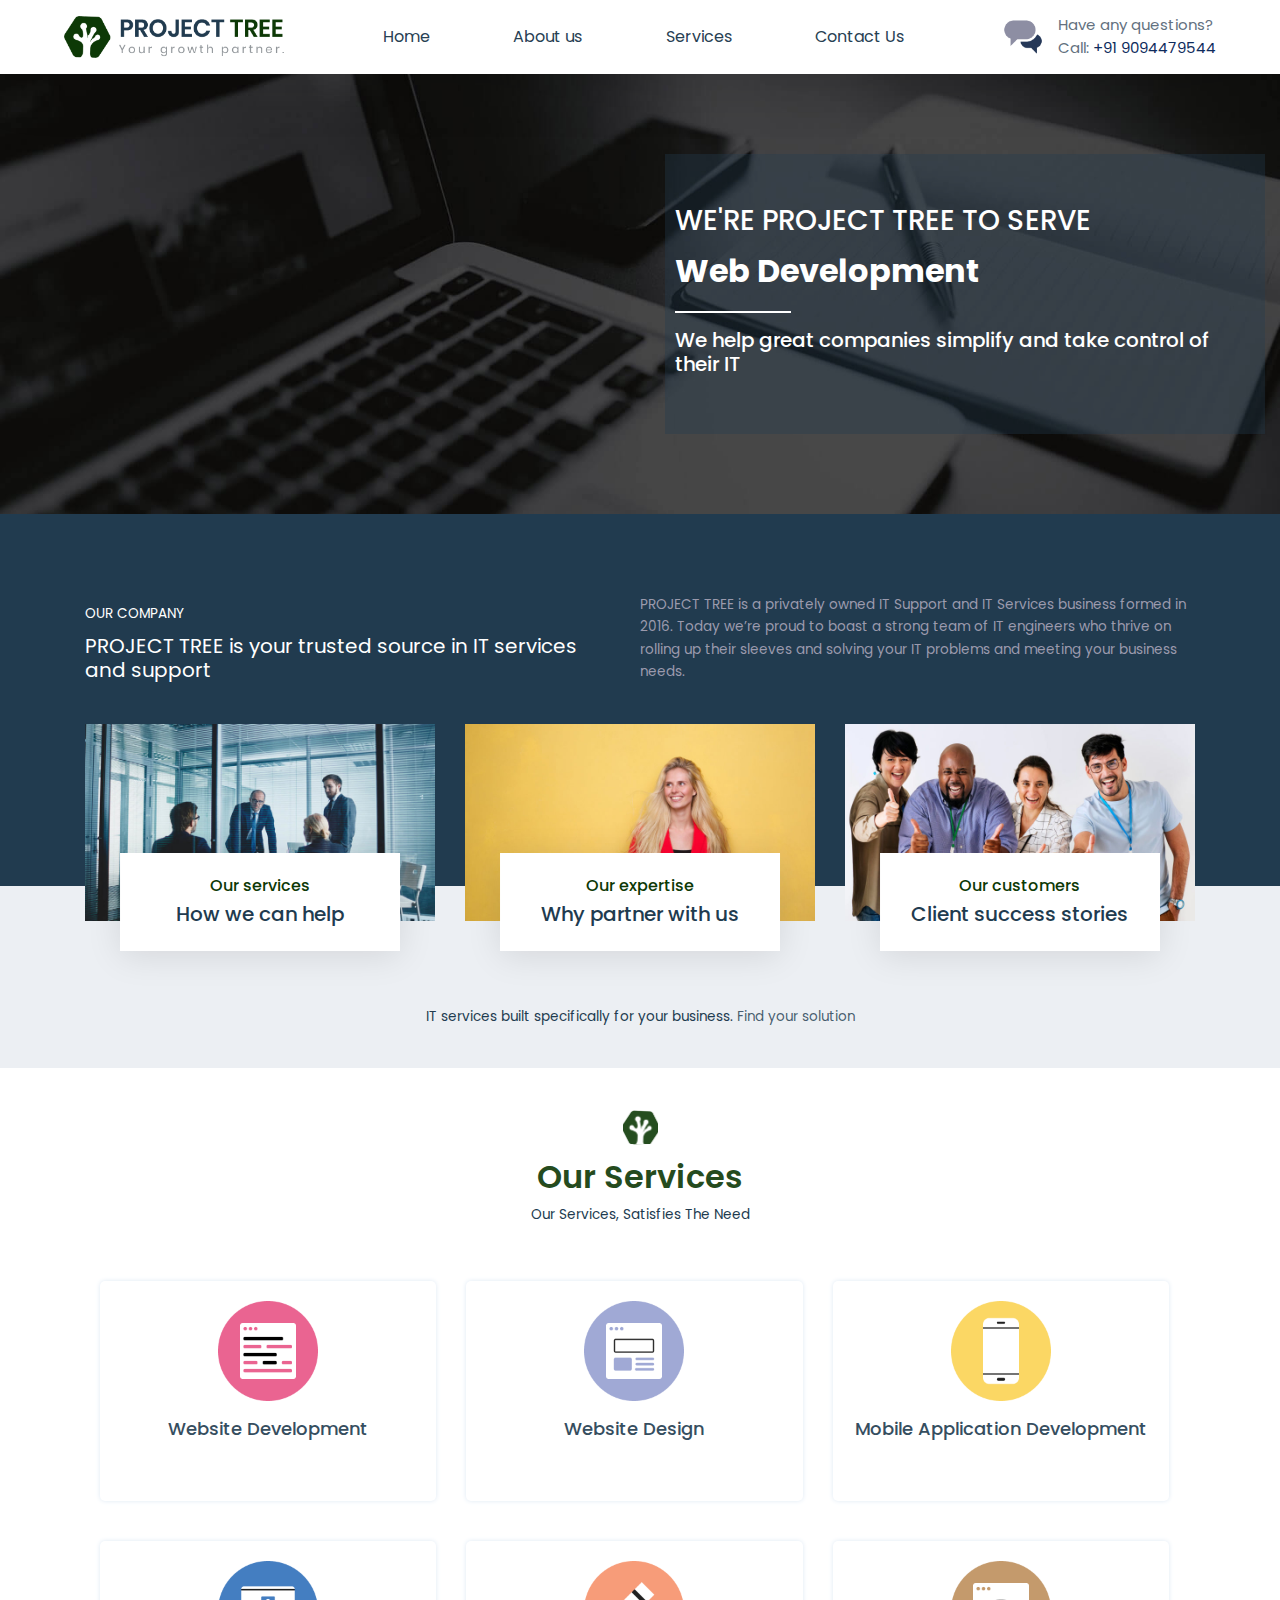
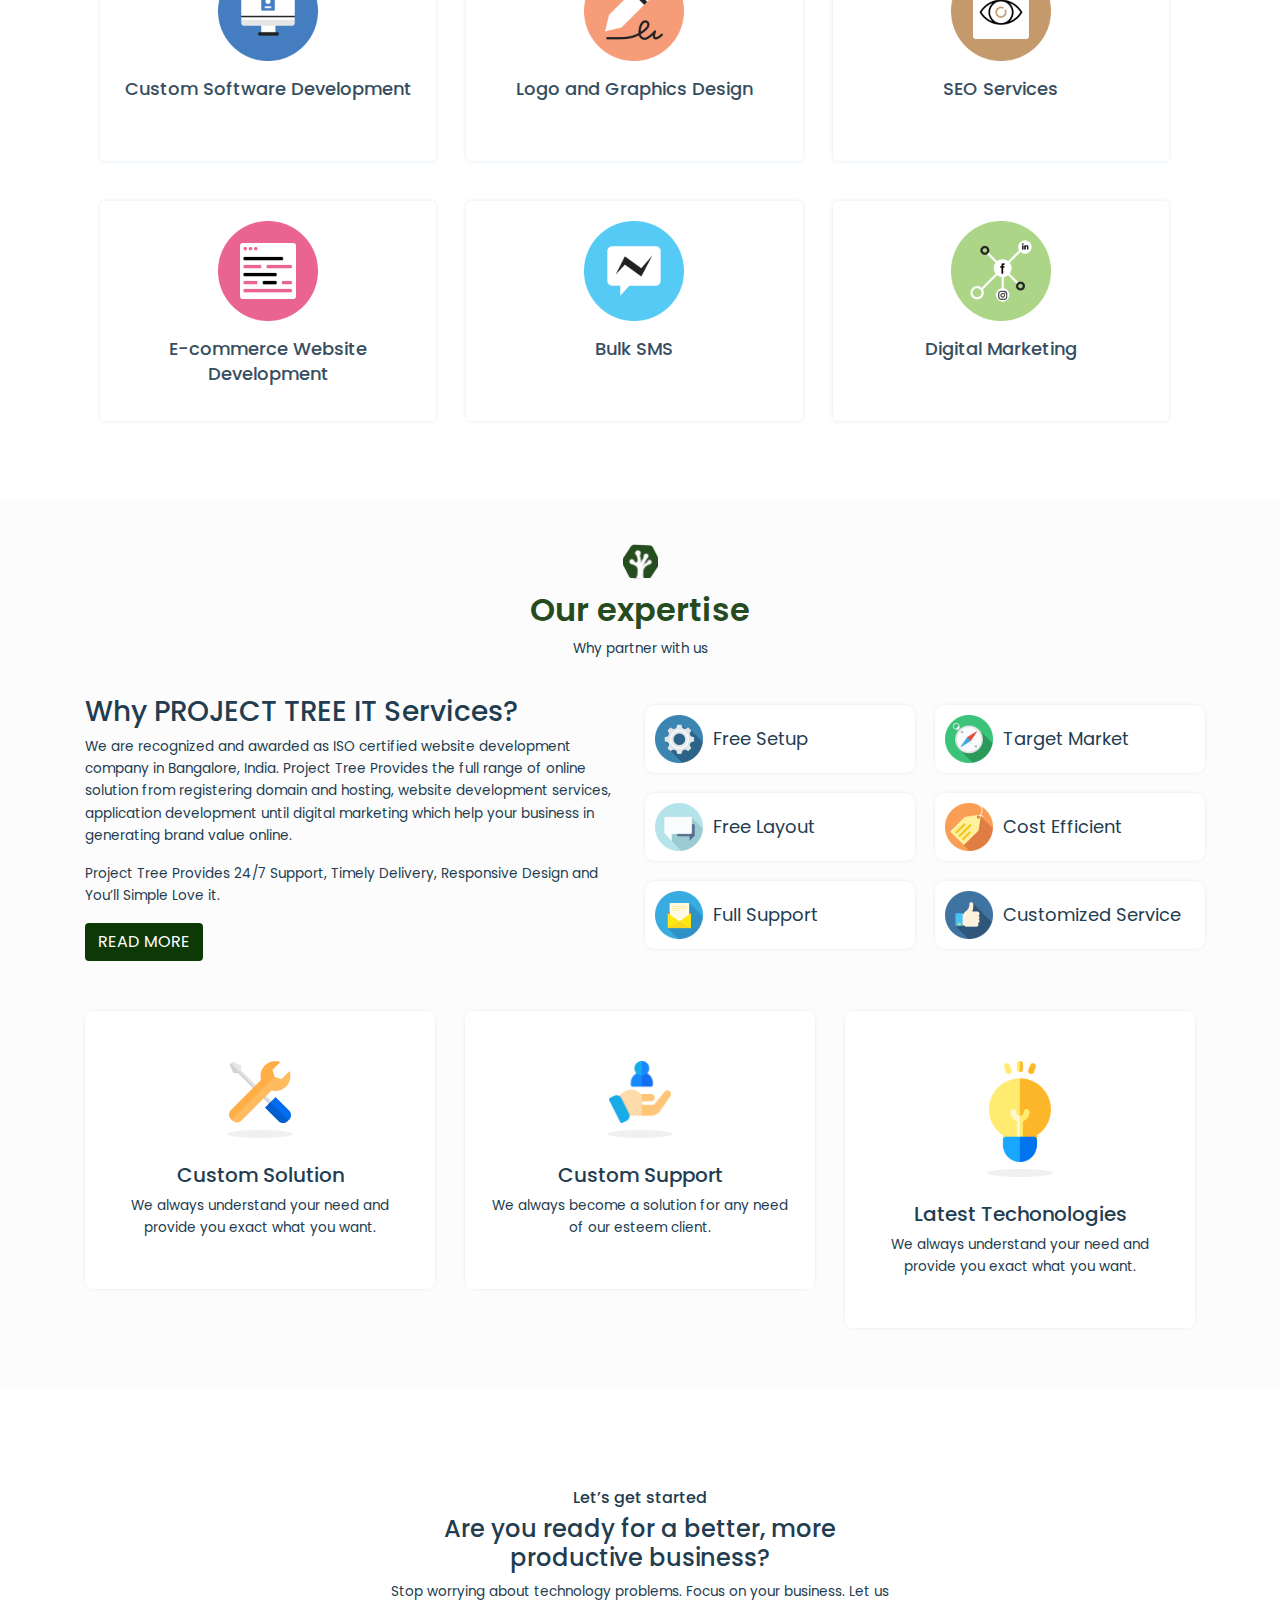
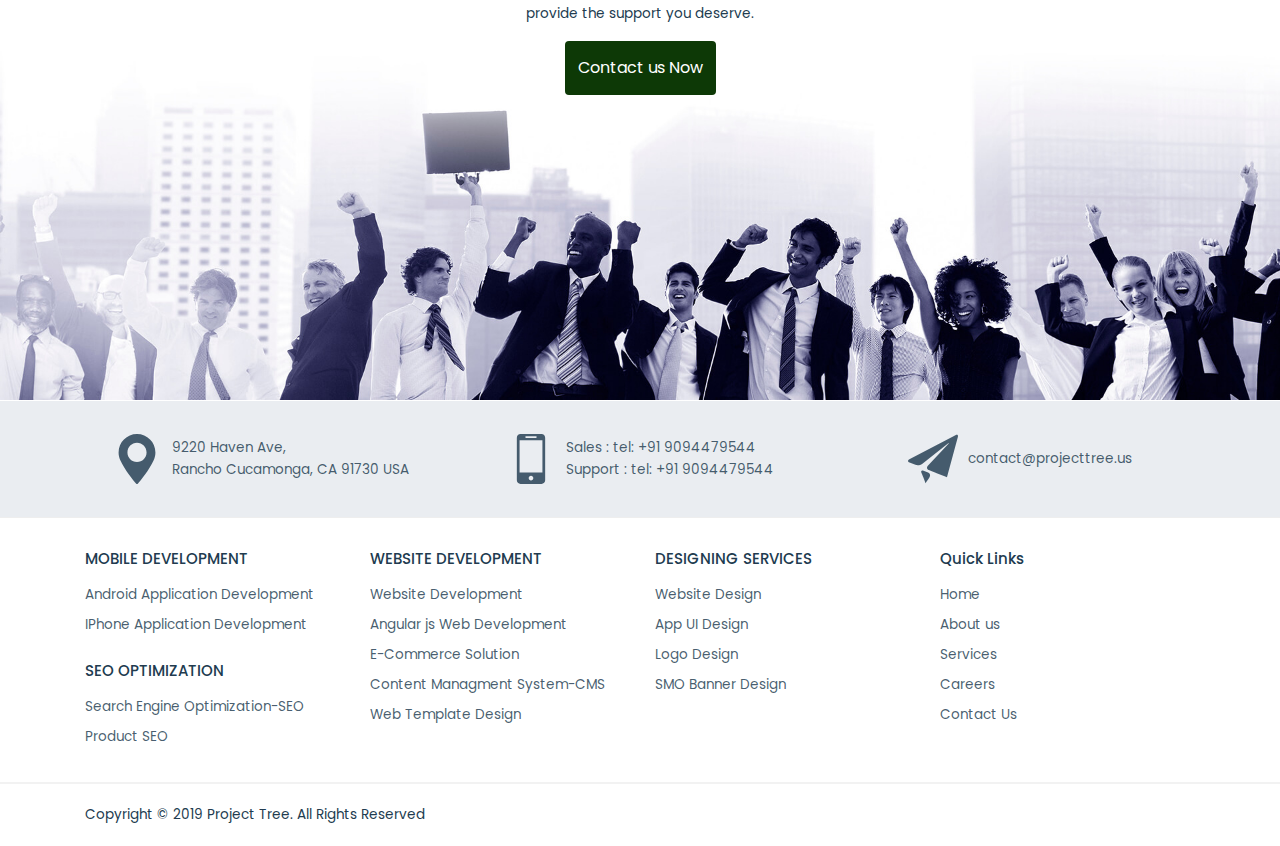
==== commit 128b6184: "content changes" ====
--- a/index.html
+++ b/index.html
@@ -24,16 +24,16 @@
         content="max-snippet:-1, max-image-preview:large, max-video-preview:-1">
     <link rel=canonical href=http://projecttree.us/> <meta property=og:locale content=en_US>
     <meta property=og:type content=website>
-    <meta property=og:title content="Home -  Software Development Company USA | Project Tree">
+    <meta property=og:title content="Home -   Company based in California | Project Tree">
     <meta property=og:url content=http://projecttree.us/> <meta property="og:description"
         content="Project Tree is a leading Enterprise Software Company in USA.">
     <meta property=og:site_name content="Project Tree">
 
-    <meta property="og:image" content="http://projecttree.us/images/projecttree.png">
+    <meta property="og:image" content="http://projecttree.us/images/projecttree.jpg">
 
     <meta name=twitter:card content=summary_large_image>
-    <meta name=twitter:title content="Home -  Software Development Company USA | Project Tree">
-    <meta name=twitter:image content=http://projecttree.us/images/projecttree.png> </head> <body class="layout-wide">
+    <meta name=twitter:title content="Home -   Company based in California | Project Tree">
+    <meta name=twitter:image content=http://projecttree.us/images/projecttree.jpg> </head> <body class="layout-wide">
     <div class="site wrap header-main">
         <div class="site-header site-header-classic header-brand-left header-full header-shadow">
             <div class="site-header-inner wrap">
@@ -67,7 +67,7 @@
                                     </object>
                                 </div>
                                 <div class="info">Have any questions?
-                                    <br>Call:<a class="dot" href=" tel: (424)268-8946"> (424) 268-8946</a>
+                                    <br>Call:<a class="dot" href=" tel: +91 9094479544"> +91 9094479544</a>
                                 </div>
                             </div>
                         </div>
@@ -563,8 +563,8 @@
                             </svg>
                         </span>
                         <span>
-                            <a href="tel: (424)268-8946" title=" tel: (424)268-8946">Sales : tel: (424)268-8946</a><br>
-                            <a href="tel: (424)268-8946" title=" tel: (424)268-8946">Support : tel: (424)268-8946</a>
+                            <a href="tel: +91 9094479544" title=" tel: +91 9094479544">Sales : tel: +91 9094479544</a><br>
+                            <a href="tel: +91 9094479544" title=" tel: +91 9094479544">Support : tel: +91 9094479544</a>
                         </span>
                     </div>
                     <div class="col-md-4 col-sm-6 col-12 d-flex align-items-center  justify-content-center">
@@ -615,8 +615,8 @@
                             </svg>
                         </span>
                         <span>
-                            <a href="#" title="contact@nextgensoftwaresolution.com"
-                                s="">contact@nextgensoftwaresolution.com</a>
+                            <a href="#" title="contact@projecttree.us"
+                                s="">contact@projecttree.us</a>
                         </span>
                     </div>
                 </div>
@@ -707,10 +707,10 @@
         <div class="copyright">
             <div class="container">
                 <div class="row">
-                    <div class="col-md-6 col-sm-12 col-12 m-b-md mob-center">Copyright © 2019 Par Project Tree. All
+                    <div class="col-md-6 col-sm-12 col-12 m-b-md mob-center">Copyright © 2019 Project Tree. All
                         Rights Reserved</div>
                     <div class="col-md-6 col-sm-12 col-12 m-b-md text-right mob-center">
-                        <span><a href="#">Privacy Policy</a></span>
+                        <span> </span>
                     </div>
                 </div>
             </div>
